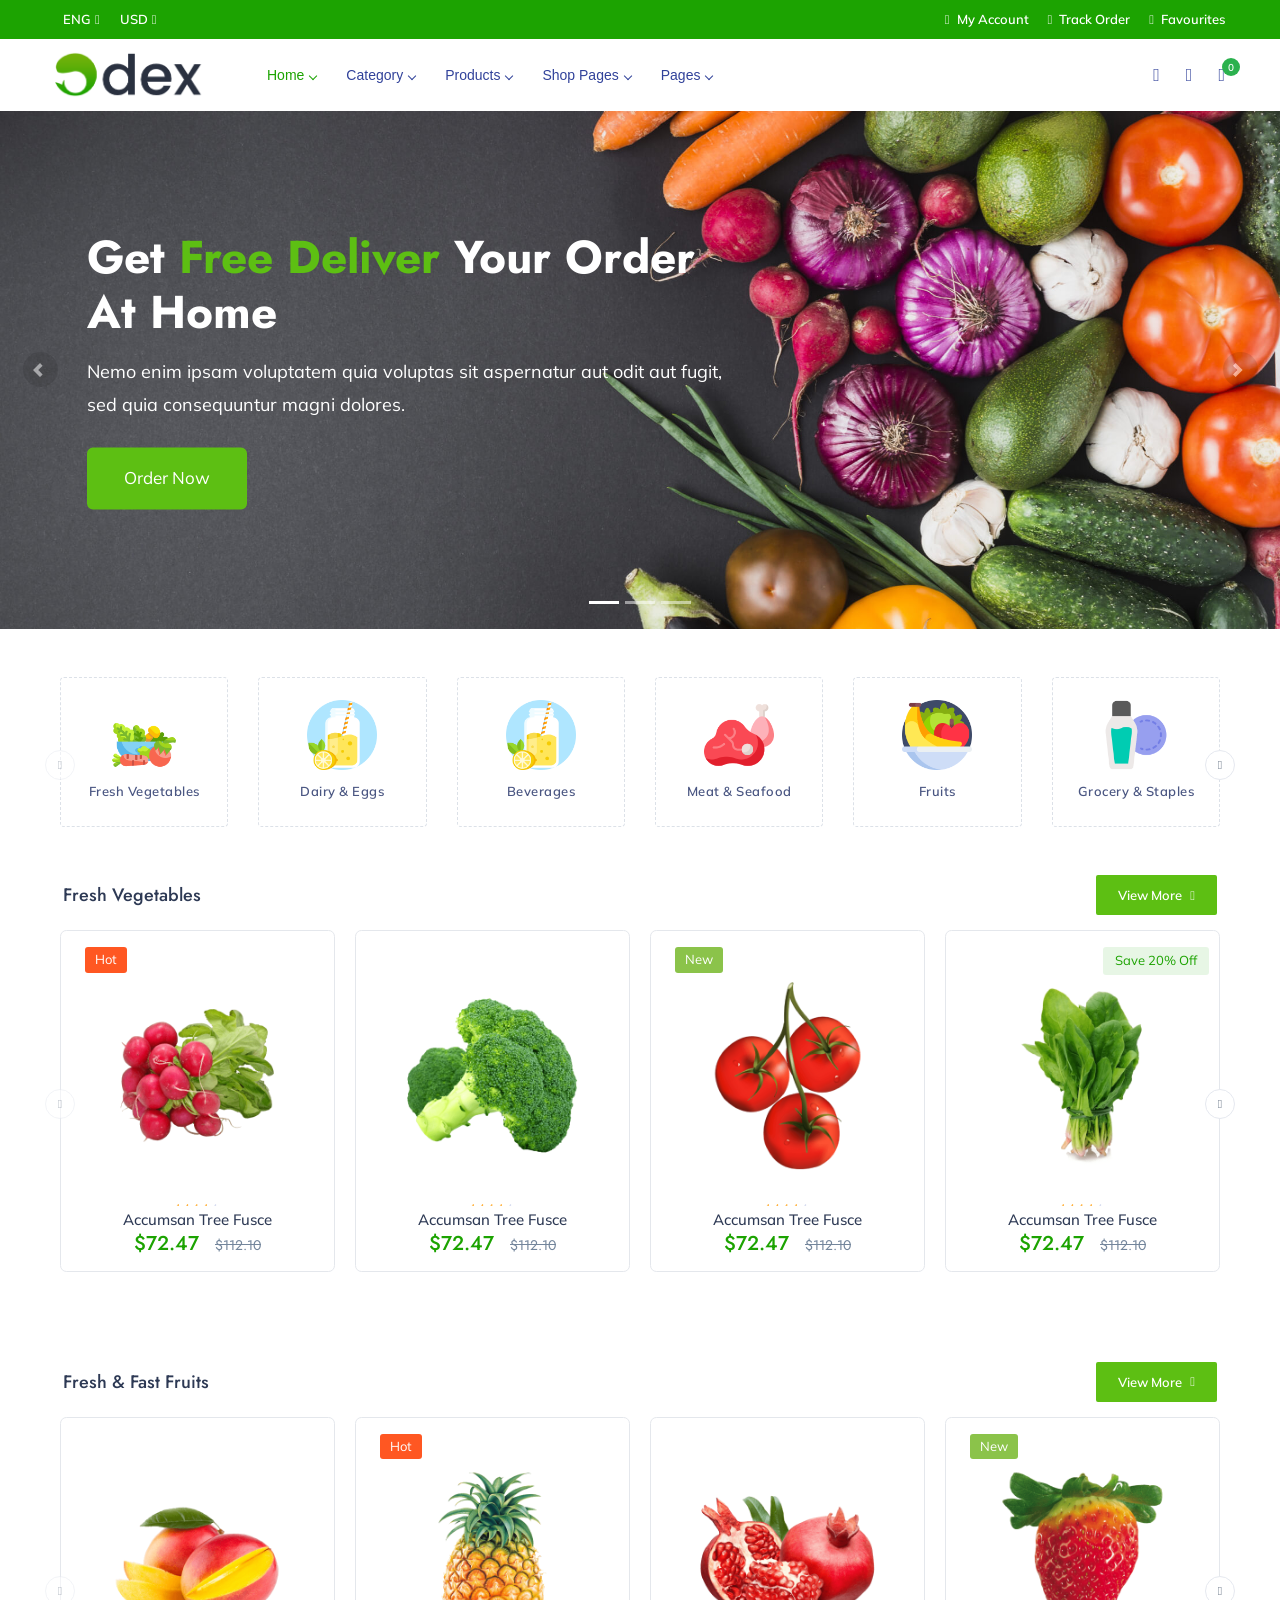
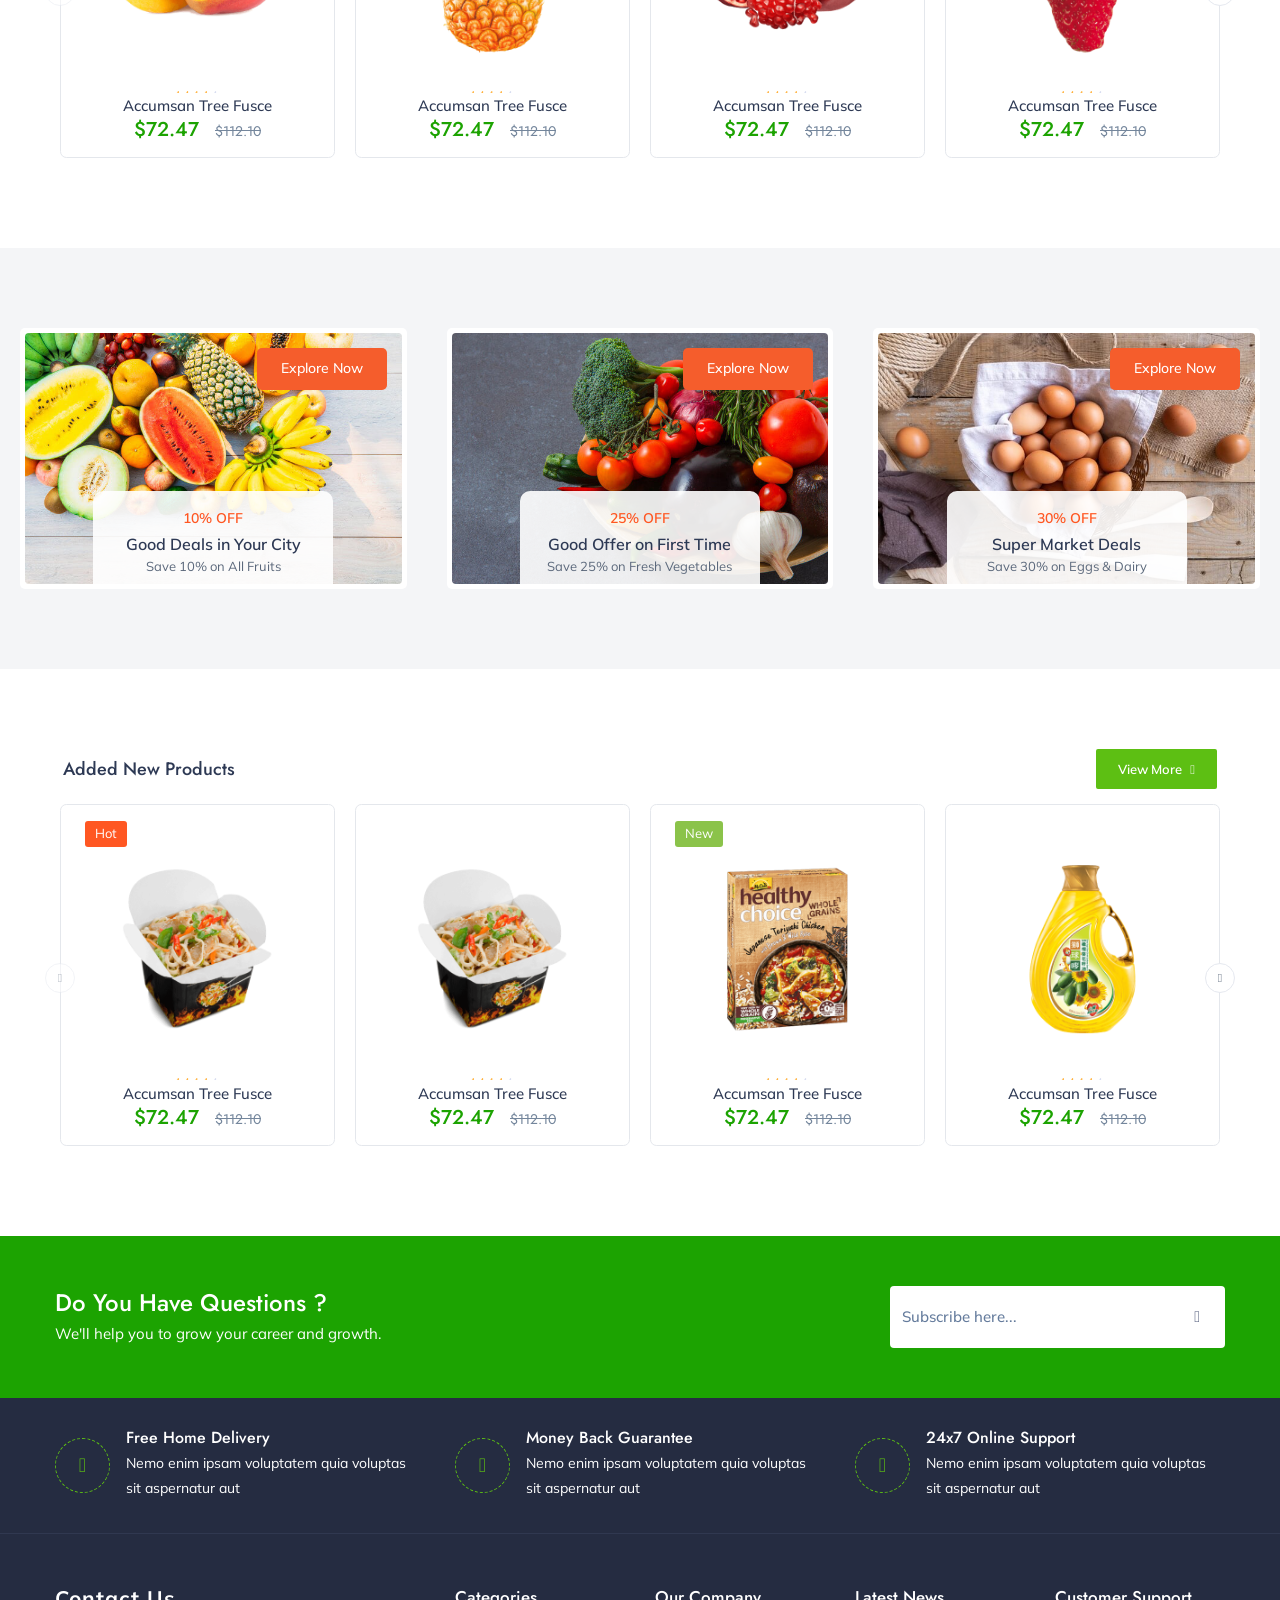
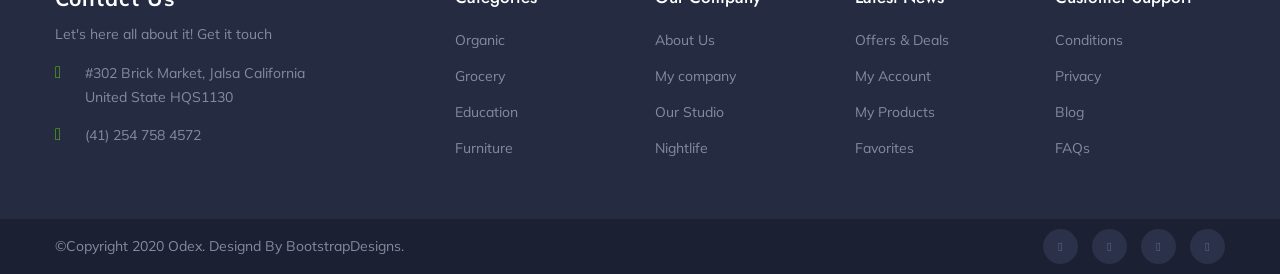
==== index.html @ d3f200ff "Initial commit" ====
<!DOCTYPE html>
<html lang="en">
	<head>
		<meta charset="utf-8" />
		<meta name="author" content="www.frebsite.nl" />
		<meta name="viewport" content="width=device-width, initial-scale=1.0" />
		
        <title>Odex - Organic Food & Grocery Market HTML Template</title>
		 
        <!-- Custom CSS -->
        <link href="assets/css/styles.css" rel="stylesheet">
		
    </head>
	
    <body class="grocery-theme">
	
        <!-- ============================================================== -->
        <!-- Preloader - style you can find in spinners.css -->
        <!-- ============================================================== -->
        <div id="preloader"><div class="preloader"><span></span><span></span></div></div>
		
		
        <!-- ============================================================== -->
        <!-- Main wrapper - style you can find in pages.scss -->
        <!-- ============================================================== -->
        <div id="main-wrapper">
		
            <!-- ============================================================== -->
            <!-- Top header  -->
            <!-- ============================================================== -->
            <!-- Start Navigation -->
			<div class="header">
				<!-- Topbar -->
				<div class="header_topbar dark">
					<div class="container">
						<div class="row">
						
							<div class="col-lg-6 col-md-6 col-sm-6 col-4">
								<ul class="tp-list nbr ml-2">
									<li class="dropdown dropdown-currency hidden-xs hidden-sm">
										<a href="#" data-toggle="dropdown" aria-haspopup="true" aria-expanded="false">Eng<i class="ml-1 fa fa-angle-down"></i></a>
										<ul class="dropdown-menu mlix-wrap">
											<li><a href="javascript:void(0);">English</a></li>
											<li><a href="javascript:void(0);">French</a></li>
											<li><a href="javascript:void(0);">Spainish</a></li>
											<li><a href="javascript:void(0);">Italy</a></li>
										</ul>
									</li>
									<li class="dropdown dropdown-currency hidden-xs hidden-sm">
										<a href="#" data-toggle="dropdown" aria-haspopup="true" aria-expanded="false">USD<i class="ml-1 fa fa-angle-down"></i></a>
										<ul class="dropdown-menu mlix-wrap">
											<li><a href="javascript:void(0);">EUR</a></li>
											<li><a href="javascript:void(0);">AUD</a></li>
											<li><a href="javascript:void(0);">GBP</a></li>
										</ul>
									</li>
								</ul>
							</div>
							<div class="col-lg-6 col-md-6 col-sm-6 col-8">
								<div class="topbar_menu">
									<ul>
										<li><a href="order.html"><i class="ti-bag"></i>My Account</a></li>
										<li><a href="order-tracking.html"><i class="ti-location-pin"></i>Track Order</a></li>
										<li class="hide-m"><a href="wishlist.html"><i class="ti-heart"></i>Favourites</a></li>
									</ul>
								</div>
							</div>
						
						</div>
					</div>
				</div>
				
				<!-- Main header -->
				<div class="general_header">
					<div class="container">
						<div class="row align-items-center">
							<div class="col-lg-2 col-md-2 col-sm-3 col-4">
								<a class="nav-brand" href="#">
									<img src="assets/img/grocery-logo.png" class="logo" alt="" />
								</a>
							</div>
							<div class="col-lg-7 col-md-7 col-sm-4 col-3">
								<nav id="navigation" class="navigation navigation-landscape">
									<div class="nav-header">
										<div class="nav-toggle"></div>
									</div>
									<div class="nav-menus-wrapper" style="transition-property: none;">
										<ul class="nav-menu">
										
											<li class="active"><a href="#">Home<span class="submenu-indicator"></span></a>
												<ul class="nav-dropdown nav-submenu">
													<li><a href="#">Grocery<span class="submenu-indicator"></span></a>
														<ul class="nav-dropdown nav-submenu">
															<li><a href="grocery.html">Grocery 1</a></li>
															<li><a href="grocery-2.html">Grocery 2</a></li>
															<li><a href="grocery-3.html">Grocery 3</a></li>
														</ul>
													</li>
													<li><a href="#">Retail Design<span class="submenu-indicator"></span></a>
														<ul class="nav-dropdown nav-submenu">
															<li><a href="woocommerce.html">Woocommerce</a></li>
															<li><a href="woocommerce-2.html">Woocommerce 2</a></li>
															<li><a href="beauty.html">Cosmetics</a></li>
														</ul>
													</li>
													<li><a href="organic.html">Organic</a></li>
													<li><a href="electronics.html">Electronic</a></li>
													<li><a href="digital.html">Digital</a></li>
													<li><a href="furniture.html">Furniture</a></li>
												</ul>
											</li>
											
											<li><a href="#">Category<span class="submenu-indicator"></span></a>
												<ul class="nav-dropdown nav-submenu">
													<li><a href="#">VARIATIONS 1<span class="submenu-indicator"></span></a>
														<ul class="nav-dropdown nav-submenu">
															<li><a href="search-full-width.html">Full Width Banner</a></li>
															<li><a href="search-list-layout.html">With List Layouts</a></li>
															<li><a href="4-column.html">4 Column Products</a></li>
															<li><a href="5-column.html">5 Column Products</a></li>
															<li><a href="6-column.html">6 Column Products</a></li>
														</ul>
													</li>
													<li><a href="#">VARIATIONS 2<span class="submenu-indicator"></span></a>
														<ul class="nav-dropdown nav-submenu">
															<li><a href="grocery.html">Header Style 1</a></li>
															<li><a href="grocery-2.html">Header Style 2</a></li>
															<li><a href="grocery-3.html">Header Style 3</a></li>
															<li><a href="#">7 Columns Products</a></li>
															<li><a href="#">9 Columns Products</a></li>
															<li><a href="#">10 Columns Products</a></li>
														</ul>
													</li>
												</ul>
											</li>
											
											<li><a href="#">Products<span class="submenu-indicator"></span></a>
												<ul class="nav-dropdown nav-submenu">
													<li><a href="#">VARIATIONS 1<span class="submenu-indicator"></span></a>
														<ul class="nav-dropdown nav-submenu">
															<li><a href="search-sidebar.html">With Sidebar 1</a></li>
															<li><a href="search-sidebar-2.html">With Sidebar 2</a></li>
															<li><a href="search-sidebar-3.html">With Sidebar 3</a></li>
															<li><a href="search-sidebar-4.html">With Sidebar 4</a></li>
															<li><a href="search-sidebar-5.html">With Sidebar 5</a></li>
															<li><a href="search-sidebar-6.html">With Sidebar 6</a></li>
															<li><a href="search-sidebar-7.html">With Sidebar 7</a></li>
															<li><a href="search-sidebar-8.html">With Sidebar 8</a></li>
														</ul>
													</li>
													<li><a href="#">VARIATIONS 2<span class="submenu-indicator"></span></a>
														<ul class="nav-dropdown nav-submenu">
															<li><a href="detail-1.html">Default Product</a></li>
															<li><a href="detail-1.html">Default Product 2</a></li>
															<li><a href="detail-3.html">Grouped products</a></li>
															<li><a href="detail-4.html">Simple Product</a></li>
															<li><a href="detail-5.html">Grouped Product</a></li>
															<li><a href="detail-6.html">Digital Product</a></li>
															<li><a href="vendor.html">Vendor Detail</a></li>
														</ul>
													</li>
												</ul>
											</li>
											
											<li><a href="#">Shop Pages<span class="submenu-indicator"></span></a>
												<ul class="nav-dropdown nav-submenu">
													<li><a href="#">User Dashboard<span class="submenu-indicator"></span></a>
														<ul class="nav-dropdown nav-submenu">
															<li><a href="order.html">My Order</a></li>
															<li><a href="order-history.html">Order History</a></li>
															<li><a href="order-tracking.html">Order Tracking</a></li>
															<li><a href="wishlist.html">Wishlist</a></li>
															<li><a href="account-info.html">Account Settings</a></li>
															<li><a href="payment-methode.html">Payment Methods</a></li>
														</ul>
													</li>
													<li><a href="add-to-cart.html">Add To Cart</a></li>
													<li><a href="billing.html">Billing Page</a></li>
													<li><a href="checkout-complete.html">Checkout Confirmation</a></li>
													<li><a href="admin-login.html">Admin Login</a></li>
												</ul>
											</li>
											
											<li><a href="#">Pages<span class="submenu-indicator"></span></a>
												<ul class="nav-dropdown nav-submenu">
													<li><a href="blog.html">Blog Page</a></li>
													<li><a href="blog-detail.html">Blog Detail</a></li>
													<li><a href="about.html">About Us</a></li>
													<li><a href="contact.html">Contact</a></li>
													<li><a href="login-signup.html">Login/SignUp</a></li>
													<li><a href="faq.html">FAQ's</a></li>
													<li><a href="404.html">404</a></li>
												</ul>
											</li>
											
										</ul>

									</div>
								</nav>
							</div>
							
							<div class="col-lg-3 col-md-3 col-sm-5 col-5">
								<div class="general_head_right">
									<ul>
										<li><a data-toggle="collapse" href="#mySearch" role="button" aria-expanded="false" aria-controls="mySearch"><i class="ti-search"></i></a></li>
										<li><a href="login-signup.html"><i class="ti-user"></i></a></li>
										<li><a href="javascript:void(0);" onclick="openRightMenu()"><i class="ti-shopping-cart"></i><span class="cart_counter">0</span></a></li>
									</ul>
								</div>
								<div class="collapse" id="mySearch">
									<div class="blocks search_blocks">
										<div class="input-group">
											<input type="text" class="form-control" placeholder="Search entire store here...">
											<div class="input-group-append">
											<button class="btn search_btn" type="button"><i class="ti-search"></i></button>
											</div>
										</div>
									</div>
								</div>
							</div>
							
						</div>
					</div>
				</div>
				
			</div>
			<!-- End Navigation -->
			<div class="clearfix"></div>
			<!-- ============================================================== -->
			<!-- Top header  -->
			<!-- ============================================================== -->
			
			
			<!-- ======================== Banner Start ==================== -->
			<div id="carouselExampleIndicators" class="carousel slide" data-ride="carousel">
				<ol class="carousel-indicators">
					<li data-target="#carouselExampleIndicators" data-slide-to="0" class="active"></li>
					<li data-target="#carouselExampleIndicators" data-slide-to="1"></li>
					<li data-target="#carouselExampleIndicators" data-slide-to="2"></li>
				</ol>
				<div class="carousel-inner">
					<div class="carousel-item active">
						<img class="d-block w-100" src="assets/img/banner-4.png" alt="First slide">
						<div class="carousel-caption banner_caption light">
							<h4>Get <span class="theme-cl">Free Deliver</span> Your Order At Home</h4>
							<p>Nemo enim ipsam voluptatem quia voluptas sit aspernatur aut odit aut fugit, sed quia consequuntur magni dolores.</p>
							<a href="search-sidebar.html" class="btn btn-theme">Order Now</a>
						</div>
					</div>
					
					<div class="carousel-item">
						<img class="d-block w-100" src="assets/img/banner-5.png" alt="First slide">
						<div class="carousel-caption banner_caption light">
							<h4>Get <span class="theme-cl">Fresh</span> Fruits & Vegetables </h4>
							<p>Nemo enim ipsam voluptatem quia voluptas sit aspernatur aut odit aut fugit, sed quia consequuntur magni dolores.</p>
							<a href="search-sidebar.html" class="btn btn-theme">Order Now</a>
						</div>
					</div>
				
					<div class="carousel-item">
						<img class="d-block w-100" src="assets/img/banner-6.png" alt="First slide">
						<div class="carousel-caption banner_caption">
							<h4>Fresh Fruits in <span class="theme-cl">Your City</span> with Free Deliver</h4>
							<p>Nemo enim ipsam voluptatem quia voluptas sit aspernatur aut odit aut fugit, sed quia consequuntur magni dolores.</p>
							<a href="search-sidebar.html" class="btn btn-theme">Order Now</a>
						</div>
					</div>
					
				</div>
				
				<a class="carousel-control-prev" href="#carouselExampleIndicators" role="button" data-slide="prev">
					<span class="carousel-control-prev-icon" aria-hidden="true"></span>
					<span class="sr-only">Previous</span>
				</a>
				<a class="carousel-control-next" href="#carouselExampleIndicators" role="button" data-slide="next">
					<span class="carousel-control-next-icon" aria-hidden="true"></span>
					<span class="sr-only">Next</span>
				</a>
			</div>
			<!-- ======================== Banner End ==================== -->
			
			<!-- ======================== Choose Category Start ==================== -->
			<section class="pt-5 pb-5">
				<div class="container">
					
					<div class="row">
						<div class="col-lg-12 col-md-12 col-sm-12">
							<div class="owl-carousel category-slider owl-theme">
							
								<!-- Single Item -->
								<div class="item">
									<div class="woo_category_box border_style rounded">
										<div class="woo_cat_thumb">
											<a href="search-sidebar.html"><img src="assets/img/c-1.png" class="img-fluid" alt="" /></a>
										</div>
										<div class="woo_cat_caption">
											<h4><a href="search-sidebar.html">Fresh Vegetables</a></h4>
										</div>
									</div>
								</div>
								
								<!-- Single Item -->
								<div class="item">
									<div class="woo_category_box border_style rounded">
										<div class="woo_cat_thumb">
											<a href="search-sidebar.html"><img src="assets/img/c-3.png" class="img-fluid" alt="" /></a>
										</div>
										<div class="woo_cat_caption">
											<h4><a href="search-sidebar.html">Dairy & Eggs</a></h4>
										</div>
									</div>
								</div>
								
								<!-- Single Item -->
								<div class="item">
									<div class="woo_category_box border_style rounded">
										<div class="woo_cat_thumb">
											<a href="search-sidebar.html"><img src="assets/img/c-3.png" class="img-fluid" alt="" /></a>
										</div>
										<div class="woo_cat_caption">
											<h4><a href="search-sidebar.html">Beverages</a></h4>
										</div>
									</div>
								</div>
								
								<!-- Single Item -->
								<div class="item">
									<div class="woo_category_box border_style rounded">
										<div class="woo_cat_thumb">
											<a href="search-sidebar.html"><img src="assets/img/c-4.png" class="img-fluid" alt="" /></a>
										</div>
										<div class="woo_cat_caption">
											<h4><a href="search-sidebar.html">Meat & Seafood</a></h4>
										</div>
									</div>
								</div>
								
								<!-- Single Item -->
								<div class="item">
									<div class="woo_category_box border_style rounded">
										<div class="woo_cat_thumb">
											<a href="search-sidebar.html"><img src="assets/img/c-5.png" class="img-fluid" alt="" /></a>
										</div>
										<div class="woo_cat_caption">
											<h4><a href="search-sidebar.html">Fruits</a></h4>
										</div>
									</div>
								</div>
								
								<!-- Single Item -->
								<div class="item">
									<div class="woo_category_box border_style rounded">
										<div class="woo_cat_thumb">
											<a href="search-sidebar.html"><img src="assets/img/c-6.png" class="img-fluid" alt="" /></a>
										</div>
										<div class="woo_cat_caption">
											<h4><a href="search-sidebar.html">Grocery & Staples</a></h4>
										</div>
									</div>
								</div>
								
								<!-- Single Item -->
								<div class="item">
									<div class="woo_category_box border_style rounded">
										<div class="woo_cat_thumb">
											<a href="search-sidebar.html"><img src="assets/img/c-7.png" class="img-fluid" alt="" /></a>
										</div>
										<div class="woo_cat_caption">
											<h4><a href="search-sidebar.html">Snacks</a></h4>
										</div>
									</div>
								</div>
								
								<!-- Single Item -->
								<div class="item">
									<div class="woo_category_box border_style rounded">
										<div class="woo_cat_thumb">
											<a href="search-sidebar.html"><img src="assets/img/c-8.png" class="img-fluid" alt="" /></a>
										</div>
										<div class="woo_cat_caption">
											<h4><a href="search-sidebar.html">Pets care</a></h4>
										</div>
									</div>
								</div>
								
								<!-- Single Item -->
								<div class="item">
									<div class="woo_category_box border_style rounded">
										<div class="woo_cat_thumb">
											<a href="search-sidebar.html"><img src="assets/img/c-9.png" class="img-fluid" alt="" /></a>
										</div>
										<div class="woo_cat_caption">
											<h4><a href="search-sidebar.html">Electornics</a></h4>
										</div>
									</div>
								</div>
								
								<!-- Single Item -->
								<div class="item">
									<div class="woo_category_box border_style rounded">
										<div class="woo_cat_thumb">
											<a href="search-sidebar.html"><img src="assets/img/c-10.png" class="img-fluid" alt="" /></a>
										</div>
										<div class="woo_cat_caption">
											<h4><a href="search-sidebar.html">Home Care</a></h4>
										</div>
									</div>
								</div>
								
								<!-- Single Item -->
								<div class="item">
									<div class="woo_category_box border_style rounded">
										<div class="woo_cat_thumb">
											<a href="search-sidebar.html"><img src="assets/img/c-12.png" class="img-fluid" alt="" /></a>
										</div>
										<div class="woo_cat_caption">
											<h4><a href="search-sidebar.html">Noodles & Sauces</a></h4>
										</div>
									</div>
								</div>
								
								<!-- Single Item -->
								<div class="item">
									<div class="woo_category_box border_style rounded">
										<div class="woo_cat_thumb">
											<a href="search-sidebar.html"><img src="assets/img/c-11.png" class="img-fluid" alt="" /></a>
										</div>
										<div class="woo_cat_caption">
											<h4><a href="search-sidebar.html">Dry Snacks</a></h4>
										</div>
									</div>
								</div>
							
							</div>
						</div>
					</div>
					
				</div>
			</section>
			<div class="clearfix"></div>
			<!-- ======================== Choose Category End ==================== -->
			
			<!-- ======================== Fresh Vegetables Start ==================== -->
			<section class="pt-0">
				<div class="container">
					
					<div class="row">
						<div class="col-lg-12 col-md-12 col-sm-12">
							<div class="sec-heading-flex pl-2 pr-2">
								<div class="sec-heading-flex-one">
									<h2>Fresh Vegetables</h2>
								</div>
								<div class="sec-heading-flex-last">
									<a href="search-sidebar.html" class="btn btn-theme">View More<i class="ti-arrow-right ml-2"></i></a>
								</div>
							</div>
						</div>
					</div>
					
					<div class="row">
						<div class="col-lg-12 col-md-12">
							<div class="owl-carousel products-slider owl-theme">
							
								<!-- Single Item -->
								<div class="item">
									<div class="woo_product_grid">
										<span class="woo_pr_tag hot">Hot</span>
										<div class="woo_product_thumb">
											<img src="assets/img/vegetables/1.png" class="img-fluid" alt="" />
										</div>
										<div class="woo_product_caption center">
											<div class="woo_rate">
												<i class="fa fa-star filled"></i>
												<i class="fa fa-star filled"></i>
												<i class="fa fa-star filled"></i>
												<i class="fa fa-star filled"></i>
												<i class="fa fa-star"></i>
											</div>
											<div class="woo_title">
												<h4 class="woo_pro_title"><a href="detail-1.html">Accumsan Tree Fusce</a></h4>
											</div>
											<div class="woo_price">
												<h6>$72.47<span class="less_price">$112.10</span></h6>
											</div>
										</div>
										<div class="woo_product_cart hover">
											<ul>
												<li><a href="javascript:void(0);" data-toggle="modal" data-target="#viewproduct-over" class="woo_cart_btn btn_cart"><i class="ti-eye"></i></a></li>
												<li><a href="add-to-cart.html" class="woo_cart_btn btn_view"><i class="ti-shopping-cart"></i></a></li>
												<li><a href="wishlist.html" class="woo_cart_btn btn_save"><i class="ti-heart"></i></a></li>
											</ul>
										</div>								
									</div>
								</div>
								
								<!-- Single Item -->
								<div class="item">
									<div class="woo_product_grid">
										<div class="woo_product_thumb">
											<img src="assets/img/vegetables/2.png" class="img-fluid" alt="" />
										</div>
										<div class="woo_product_caption center">
											<div class="woo_rate">
												<i class="fa fa-star filled"></i>
												<i class="fa fa-star filled"></i>
												<i class="fa fa-star filled"></i>
												<i class="fa fa-star filled"></i>
												<i class="fa fa-star"></i>
											</div>
											<div class="woo_title">
												<h4 class="woo_pro_title"><a href="detail-1.html">Accumsan Tree Fusce</a></h4>
											</div>
											<div class="woo_price">
												<h6>$72.47<span class="less_price">$112.10</span></h6>
											</div>
										</div>
										<div class="woo_product_cart hover">
											<ul>
												<li><a href="javascript:void(0);" data-toggle="modal" data-target="#viewproduct-over" class="woo_cart_btn btn_cart"><i class="ti-eye"></i></a></li>
												<li><a href="add-to-cart.html" class="woo_cart_btn btn_view"><i class="ti-shopping-cart"></i></a></li>
												<li><a href="wishlist.html" class="woo_cart_btn btn_save"><i class="ti-heart"></i></a></li>
											</ul>
										</div>								
									</div>
								</div>
								
								<!-- Single Item -->
								<div class="item">
									<div class="woo_product_grid">
										<span class="woo_pr_tag new">New</span>
										<div class="woo_product_thumb">
											<img src="assets/img/vegetables/3.png" class="img-fluid" alt="" />
										</div>
										<div class="woo_product_caption center">
											<div class="woo_rate">
												<i class="fa fa-star filled"></i>
												<i class="fa fa-star filled"></i>
												<i class="fa fa-star filled"></i>
												<i class="fa fa-star filled"></i>
												<i class="fa fa-star"></i>
											</div>
											<div class="woo_title">
												<h4 class="woo_pro_title"><a href="detail-1.html">Accumsan Tree Fusce</a></h4>
											</div>
											<div class="woo_price">
												<h6>$72.47<span class="less_price">$112.10</span></h6>
											</div>
										</div>
										<div class="woo_product_cart hover">
											<ul>
												<li><a href="javascript:void(0);" data-toggle="modal" data-target="#viewproduct-over" class="woo_cart_btn btn_cart"><i class="ti-eye"></i></a></li>
												<li><a href="add-to-cart.html" class="woo_cart_btn btn_view"><i class="ti-shopping-cart"></i></a></li>
												<li><a href="wishlist.html" class="woo_cart_btn btn_save"><i class="ti-heart"></i></a></li>
											</ul>
										</div>								
									</div>
								</div>
								
								<!-- Single Item -->
								<div class="item">
									<div class="woo_product_grid">
										<span class="woo_offer_sell">Save 20% Off</span>
										<div class="woo_product_thumb">
											<img src="assets/img/vegetables/4.png" class="img-fluid" alt="" />
										</div>
										<div class="woo_product_caption center">
											<div class="woo_rate">
												<i class="fa fa-star filled"></i>
												<i class="fa fa-star filled"></i>
												<i class="fa fa-star filled"></i>
												<i class="fa fa-star filled"></i>
												<i class="fa fa-star"></i>
											</div>
											<div class="woo_title">
												<h4 class="woo_pro_title"><a href="detail-1.html">Accumsan Tree Fusce</a></h4>
											</div>
											<div class="woo_price">
												<h6>$72.47<span class="less_price">$112.10</span></h6>
											</div>
										</div>
										<div class="woo_product_cart hover">
											<ul>
												<li><a href="javascript:void(0);" data-toggle="modal" data-target="#viewproduct-over" class="woo_cart_btn btn_cart"><i class="ti-eye"></i></a></li>
												<li><a href="add-to-cart.html" class="woo_cart_btn btn_view"><i class="ti-shopping-cart"></i></a></li>
												<li><a href="wishlist.html" class="woo_cart_btn btn_save"><i class="ti-heart"></i></a></li>
											</ul>
										</div>								
									</div>
								</div>
								
								<!-- Single Item -->
								<div class="item">
									<div class="woo_product_grid">
										<span class="woo_pr_tag hot">Hot</span>
										<div class="woo_product_thumb">
											<img src="assets/img/vegetables/5.png" class="img-fluid" alt="" />
										</div>
										<div class="woo_product_caption center">
											<div class="woo_rate">
												<i class="fa fa-star filled"></i>
												<i class="fa fa-star filled"></i>
												<i class="fa fa-star filled"></i>
												<i class="fa fa-star filled"></i>
												<i class="fa fa-star"></i>
											</div>
											<div class="woo_title">
												<h4 class="woo_pro_title"><a href="detail-1.html">Accumsan Tree Fusce</a></h4>
											</div>
											<div class="woo_price">
												<h6>$72.47<span class="less_price">$112.10</span></h6>
											</div>
										</div>
										<div class="woo_product_cart hover">
											<ul>
												<li><a href="javascript:void(0);" data-toggle="modal" data-target="#viewproduct-over" class="woo_cart_btn btn_cart"><i class="ti-eye"></i></a></li>
												<li><a href="add-to-cart.html" class="woo_cart_btn btn_view"><i class="ti-shopping-cart"></i></a></li>
												<li><a href="wishlist.html" class="woo_cart_btn btn_save"><i class="ti-heart"></i></a></li>
											</ul>
										</div>								
									</div>
								</div>
								
								<!-- Single Item -->
								<div class="item">
									<div class="woo_product_grid">
										<div class="woo_product_thumb">
											<img src="assets/img/vegetables/6.png" class="img-fluid" alt="" />
										</div>
										<div class="woo_product_caption center">
											<div class="woo_rate">
												<i class="fa fa-star filled"></i>
												<i class="fa fa-star filled"></i>
												<i class="fa fa-star filled"></i>
												<i class="fa fa-star filled"></i>
												<i class="fa fa-star"></i>
											</div>
											<div class="woo_title">
												<h4 class="woo_pro_title"><a href="detail-1.html">Accumsan Tree Fusce</a></h4>
											</div>
											<div class="woo_price">
												<h6>$72.47<span class="less_price">$112.10</span></h6>
											</div>
										</div>
										<div class="woo_product_cart hover">
											<ul>
												<li><a href="javascript:void(0);" data-toggle="modal" data-target="#viewproduct-over" class="woo_cart_btn btn_cart"><i class="ti-eye"></i></a></li>
												<li><a href="add-to-cart.html" class="woo_cart_btn btn_view"><i class="ti-shopping-cart"></i></a></li>
												<li><a href="wishlist.html" class="woo_cart_btn btn_save"><i class="ti-heart"></i></a></li>
											</ul>
										</div>								
									</div>
								</div>
								
								<!-- Single Item -->
								<div class="item">
									<div class="woo_product_grid">
										<span class="woo_pr_tag hot">Hot</span>
										<div class="woo_product_thumb">
											<img src="assets/img/vegetables/7.png" class="img-fluid" alt="" />
										</div>
										<div class="woo_product_caption center">
											<div class="woo_rate">
												<i class="fa fa-star filled"></i>
												<i class="fa fa-star filled"></i>
												<i class="fa fa-star filled"></i>
												<i class="fa fa-star filled"></i>
												<i class="fa fa-star"></i>
											</div>
											<div class="woo_title">
												<h4 class="woo_pro_title"><a href="detail-1.html">Accumsan Tree Fusce</a></h4>
											</div>
											<div class="woo_price">
												<h6>$72.47<span class="less_price">$112.10</span></h6>
											</div>
										</div>
										<div class="woo_product_cart hover">
											<ul>
												<li><a href="javascript:void(0);" data-toggle="modal" data-target="#viewproduct-over" class="woo_cart_btn btn_cart"><i class="ti-eye"></i></a></li>
												<li><a href="add-to-cart.html" class="woo_cart_btn btn_view"><i class="ti-shopping-cart"></i></a></li>
												<li><a href="wishlist.html" class="woo_cart_btn btn_save"><i class="ti-heart"></i></a></li>
											</ul>
										</div>								
									</div>
								</div>
								
								<!-- Single Item -->
								<div class="item">
									<div class="woo_product_grid">
										<span class="woo_pr_tag new">New</span>
										<div class="woo_product_thumb">
											<img src="assets/img/vegetables/8.png" class="img-fluid" alt="" />
										</div>
										<div class="woo_product_caption center">
											<div class="woo_rate">
												<i class="fa fa-star filled"></i>
												<i class="fa fa-star filled"></i>
												<i class="fa fa-star filled"></i>
												<i class="fa fa-star filled"></i>
												<i class="fa fa-star"></i>
											</div>
											<div class="woo_title">
												<h4 class="woo_pro_title"><a href="detail-1.html">Accumsan Tree Fusce</a></h4>
											</div>
											<div class="woo_price">
												<h6>$72.47<span class="less_price">$112.10</span></h6>
											</div>
										</div>
										<div class="woo_product_cart hover">
											<ul>
												<li><a href="javascript:void(0);" data-toggle="modal" data-target="#viewproduct-over" class="woo_cart_btn btn_cart"><i class="ti-eye"></i></a></li>
												<li><a href="add-to-cart.html" class="woo_cart_btn btn_view"><i class="ti-shopping-cart"></i></a></li>
												<li><a href="wishlist.html" class="woo_cart_btn btn_save"><i class="ti-heart"></i></a></li>
											</ul>
										</div>								
									</div>
								</div>
							
							</div>
						</div>
					</div>
				</div>
			</section>
			<div class="clearfix"></div>
			<!-- ======================== Fresh Vegetables End ==================== -->
			
			<!-- ======================== Fresh & Fast Fruits Start ==================== -->
			<section class="pt-0">
				<div class="container">
					
					<div class="row">
						<div class="col-lg-12 col-md-12 col-sm-12">
							<div class="sec-heading-flex pl-2 pr-2">
								<div class="sec-heading-flex-one">
									<h2>Fresh & Fast Fruits</h2>
								</div>
								<div class="sec-heading-flex-last">
									<a href="search-sidebar.html" class="btn btn-theme">View More<i class="ti-arrow-right ml-2"></i></a>
								</div>
							</div>
						</div>
					</div>
					
					<div class="row">
						<div class="col-lg-12 col-md-12">
							<div class="owl-carousel products-slider owl-theme">
							
								<!-- Single Item -->
								<div class="item">
									<div class="woo_product_grid">
										<div class="woo_product_thumb">
											<img src="assets/img/fruits/1.png" class="img-fluid" alt="" />
										</div>
										<div class="woo_product_caption center">
											<div class="woo_rate">
												<i class="fa fa-star filled"></i>
												<i class="fa fa-star filled"></i>
												<i class="fa fa-star filled"></i>
												<i class="fa fa-star filled"></i>
												<i class="fa fa-star"></i>
											</div>
											<div class="woo_title">
												<h4 class="woo_pro_title"><a href="detail-1.html">Accumsan Tree Fusce</a></h4>
											</div>
											<div class="woo_price">
												<h6>$72.47<span class="less_price">$112.10</span></h6>
											</div>
										</div>
										<div class="woo_product_cart hover">
											<ul>
												<li><a href="javascript:void(0);" data-toggle="modal" data-target="#viewproduct-over" class="woo_cart_btn btn_cart"><i class="ti-eye"></i></a></li>
												<li><a href="add-to-cart.html" class="woo_cart_btn btn_view"><i class="ti-shopping-cart"></i></a></li>
												<li><a href="wishlist.html" class="woo_cart_btn btn_save"><i class="ti-heart"></i></a></li>
											</ul>
										</div>								
									</div>
								</div>
								
								<!-- Single Item -->
								<div class="item">
									<div class="woo_product_grid">
										<span class="woo_pr_tag hot">Hot</span>
										<div class="woo_product_thumb">
											<img src="assets/img/fruits/2.png" class="img-fluid" alt="" />
										</div>
										<div class="woo_product_caption center">
											<div class="woo_rate">
												<i class="fa fa-star filled"></i>
												<i class="fa fa-star filled"></i>
												<i class="fa fa-star filled"></i>
												<i class="fa fa-star filled"></i>
												<i class="fa fa-star"></i>
											</div>
											<div class="woo_title">
												<h4 class="woo_pro_title"><a href="detail-1.html">Accumsan Tree Fusce</a></h4>
											</div>
											<div class="woo_price">
												<h6>$72.47<span class="less_price">$112.10</span></h6>
											</div>
										</div>
										<div class="woo_product_cart hover">
											<ul>
												<li><a href="javascript:void(0);" data-toggle="modal" data-target="#viewproduct-over" class="woo_cart_btn btn_cart"><i class="ti-eye"></i></a></li>
												<li><a href="add-to-cart.html" class="woo_cart_btn btn_view"><i class="ti-shopping-cart"></i></a></li>
												<li><a href="wishlist.html" class="woo_cart_btn btn_save"><i class="ti-heart"></i></a></li>
											</ul>
										</div>								
									</div>
								</div>
								
								<!-- Single Item -->
								<div class="item">
									<div class="woo_product_grid">
										<div class="woo_product_thumb">
											<img src="assets/img/fruits/3.png" class="img-fluid" alt="" />
										</div>
										<div class="woo_product_caption center">
											<div class="woo_rate">
												<i class="fa fa-star filled"></i>
												<i class="fa fa-star filled"></i>
												<i class="fa fa-star filled"></i>
												<i class="fa fa-star filled"></i>
												<i class="fa fa-star"></i>
											</div>
											<div class="woo_title">
												<h4 class="woo_pro_title"><a href="detail-1.html">Accumsan Tree Fusce</a></h4>
											</div>
											<div class="woo_price">
												<h6>$72.47<span class="less_price">$112.10</span></h6>
											</div>
										</div>
										<div class="woo_product_cart hover">
											<ul>
												<li><a href="javascript:void(0);" data-toggle="modal" data-target="#viewproduct-over" class="woo_cart_btn btn_cart"><i class="ti-eye"></i></a></li>
												<li><a href="add-to-cart.html" class="woo_cart_btn btn_view"><i class="ti-shopping-cart"></i></a></li>
												<li><a href="wishlist.html" class="woo_cart_btn btn_save"><i class="ti-heart"></i></a></li>
											</ul>
										</div>								
									</div>
								</div>
								
								<!-- Single Item -->
								<div class="item">
									<div class="woo_product_grid">
										<span class="woo_pr_tag new">New</span>
										<div class="woo_product_thumb">
											<img src="assets/img/fruits/4.png" class="img-fluid" alt="" />
										</div>
										<div class="woo_product_caption center">
											<div class="woo_rate">
												<i class="fa fa-star filled"></i>
												<i class="fa fa-star filled"></i>
												<i class="fa fa-star filled"></i>
												<i class="fa fa-star filled"></i>
												<i class="fa fa-star"></i>
											</div>
											<div class="woo_title">
												<h4 class="woo_pro_title"><a href="detail-1.html">Accumsan Tree Fusce</a></h4>
											</div>
											<div class="woo_price">
												<h6>$72.47<span class="less_price">$112.10</span></h6>
											</div>
										</div>
										<div class="woo_product_cart hover">
											<ul>
												<li><a href="javascript:void(0);" data-toggle="modal" data-target="#viewproduct-over" class="woo_cart_btn btn_cart"><i class="ti-eye"></i></a></li>
												<li><a href="add-to-cart.html" class="woo_cart_btn btn_view"><i class="ti-shopping-cart"></i></a></li>
												<li><a href="wishlist.html" class="woo_cart_btn btn_save"><i class="ti-heart"></i></a></li>
											</ul>
										</div>								
									</div>
								</div>
								
								<!-- Single Item -->
								<div class="item">
									<div class="woo_product_grid">
										<div class="woo_product_thumb">
											<img src="assets/img/fruits/5.png" class="img-fluid" alt="" />
										</div>
										<div class="woo_product_caption center">
											<div class="woo_rate">
												<i class="fa fa-star filled"></i>
												<i class="fa fa-star filled"></i>
												<i class="fa fa-star filled"></i>
												<i class="fa fa-star filled"></i>
												<i class="fa fa-star"></i>
											</div>
											<div class="woo_title">
												<h4 class="woo_pro_title"><a href="detail-1.html">Accumsan Tree Fusce</a></h4>
											</div>
											<div class="woo_price">
												<h6>$72.47<span class="less_price">$112.10</span></h6>
											</div>
										</div>
										<div class="woo_product_cart hover">
											<ul>
												<li><a href="javascript:void(0);" data-toggle="modal" data-target="#viewproduct-over" class="woo_cart_btn btn_cart"><i class="ti-eye"></i></a></li>
												<li><a href="add-to-cart.html" class="woo_cart_btn btn_view"><i class="ti-shopping-cart"></i></a></li>
												<li><a href="wishlist.html" class="woo_cart_btn btn_save"><i class="ti-heart"></i></a></li>
											</ul>
										</div>								
									</div>
								</div>
								
								<!-- Single Item -->
								<div class="item">
									<div class="woo_product_grid">
										<span class="woo_pr_tag hot">Hot</span>
										<div class="woo_product_thumb">
											<img src="assets/img/fruits/6.png" class="img-fluid" alt="" />
										</div>
										<div class="woo_product_caption center">
											<div class="woo_rate">
												<i class="fa fa-star filled"></i>
												<i class="fa fa-star filled"></i>
												<i class="fa fa-star filled"></i>
												<i class="fa fa-star filled"></i>
												<i class="fa fa-star"></i>
											</div>
											<div class="woo_title">
												<h4 class="woo_pro_title"><a href="detail-1.html">Accumsan Tree Fusce</a></h4>
											</div>
											<div class="woo_price">
												<h6>$72.47<span class="less_price">$112.10</span></h6>
											</div>
										</div>
										<div class="woo_product_cart hover">
											<ul>
												<li><a href="javascript:void(0);" data-toggle="modal" data-target="#viewproduct-over" class="woo_cart_btn btn_cart"><i class="ti-eye"></i></a></li>
												<li><a href="add-to-cart.html" class="woo_cart_btn btn_view"><i class="ti-shopping-cart"></i></a></li>
												<li><a href="wishlist.html" class="woo_cart_btn btn_save"><i class="ti-heart"></i></a></li>
											</ul>
										</div>								
									</div>
								</div>
								
								<!-- Single Item -->
								<div class="item">
									<div class="woo_product_grid">
										<div class="woo_product_thumb">
											<img src="assets/img/fruits/7.png" class="img-fluid" alt="" />
										</div>
										<div class="woo_product_caption center">
											<div class="woo_rate">
												<i class="fa fa-star filled"></i>
												<i class="fa fa-star filled"></i>
												<i class="fa fa-star filled"></i>
												<i class="fa fa-star filled"></i>
												<i class="fa fa-star"></i>
											</div>
											<div class="woo_title">
												<h4 class="woo_pro_title"><a href="detail-1.html">Accumsan Tree Fusce</a></h4>
											</div>
											<div class="woo_price">
												<h6>$72.47<span class="less_price">$112.10</span></h6>
											</div>
										</div>
										<div class="woo_product_cart hover">
											<ul>
												<li><a href="javascript:void(0);" data-toggle="modal" data-target="#viewproduct-over" class="woo_cart_btn btn_cart"><i class="ti-eye"></i></a></li>
												<li><a href="add-to-cart.html" class="woo_cart_btn btn_view"><i class="ti-shopping-cart"></i></a></li>
												<li><a href="wishlist.html" class="woo_cart_btn btn_save"><i class="ti-heart"></i></a></li>
											</ul>
										</div>								
									</div>
								</div>
								
								<!-- Single Item -->
								<div class="item">
									<div class="woo_product_grid">
										<span class="woo_offer_sell">Save 10% Off</span>
										<div class="woo_product_thumb">
											<img src="assets/img/fruits/8.png" class="img-fluid" alt="" />
										</div>
										<div class="woo_product_caption center">
											<div class="woo_rate">
												<i class="fa fa-star filled"></i>
												<i class="fa fa-star filled"></i>
												<i class="fa fa-star filled"></i>
												<i class="fa fa-star filled"></i>
												<i class="fa fa-star"></i>
											</div>
											<div class="woo_title">
												<h4 class="woo_pro_title"><a href="detail-1.html">Accumsan Tree Fusce</a></h4>
											</div>
											<div class="woo_price">
												<h6>$72.47<span class="less_price">$112.10</span></h6>
											</div>
										</div>
										<div class="woo_product_cart hover">
											<ul>
												<li><a href="javascript:void(0);" data-toggle="modal" data-target="#viewproduct-over" class="woo_cart_btn btn_cart"><i class="ti-eye"></i></a></li>
												<li><a href="add-to-cart.html" class="woo_cart_btn btn_view"><i class="ti-shopping-cart"></i></a></li>
												<li><a href="wishlist.html" class="woo_cart_btn btn_save"><i class="ti-heart"></i></a></li>
											</ul>
										</div>								
									</div>
								</div>
							
							</div>
						</div>
					</div>
				</div>
			</section>
			<div class="clearfix"></div>
			<!-- ======================== Fresh & Fast Fruits End ==================== -->
			
			<!-- ======================== Offer Banner Start ==================== -->
			<section class="offer-banner-wrap gray">
				<div class="container-fluid">
					<div class="row">
						<div class="col-lg-12 col-md-12">
							<div class="owl-carousel banner-offers owl-theme">
								
								<!-- Single Item -->
								<div class="item">
									<div class="offer_item">
										<div class="offer_item_thumb">
											<div class="offer-overlay"></div>
											<img src="assets/img/offer-1.jpg" alt="">
										</div>
										<div class="offer_caption">
											<div class="offer_bottom_caption">
												<p>10% Off</p>
												<div class="offer_title">Good Deals in Your City</div>
												<span>Save 10% on All Fruits</span>
											</div>
											<a href="search-sidebar.html" class="btn offer_box_btn">Explore Now</a>
										</div>
									</div>
								</div>
								
								<!-- Single Item -->
								<div class="item">
									<div class="offer_item">
										<div class="offer_item_thumb">
											<div class="offer-overlay"></div>
											<img src="assets/img/offer-2.jpg" alt="">
										</div>
										<div class="offer_caption">
											<div class="offer_bottom_caption">
												<p>25% Off</p>
												<div class="offer_title">Good Offer on First Time</div>
												<span>Save 25% on Fresh Vegetables</span>
											</div>
											<a href="search-sidebar.html" class="btn offer_box_btn">Explore Now</a>
										</div>
									</div>
								</div>
								
								<!-- Single Item -->
								<div class="item">
									<div class="offer_item">
										<div class="offer_item_thumb">
											<div class="offer-overlay"></div>
											<img src="assets/img/offer-3.jpg" alt="">
										</div>
										<div class="offer_caption">
											<div class="offer_bottom_caption">
												<p>30% Off</p>
												<div class="offer_title">Super Market Deals</div>
												<span>Save 30% on Eggs & Dairy</span>
											</div>
											<a href="search-sidebar.html" class="btn offer_box_btn">Explore Now</a>
										</div>
									</div>
								</div>
								
								<!-- Single Item -->
								<div class="item">
									<div class="offer_item">
										<div class="offer_item_thumb">
											<div class="offer-overlay"></div>
											<img src="assets/img/offer-4.jpg" alt="">
										</div>
										<div class="offer_caption">
											<div class="offer_bottom_caption">
												<p>15% Off</p>
												<div class="offer_title">Better Offer for You</div>
												<span>Save More Thank 15%</span>
											</div>
											<a href="search-sidebar.html" class="btn offer_box_btn">Explore Now</a>
										</div>
									</div>
								</div>
								
								<!-- Single Item -->
								<div class="item">
									<div class="offer_item">
										<div class="offer_item_thumb">
											<div class="offer-overlay"></div>
											<img src="assets/img/offer-5.jpg" alt="">
										</div>
										<div class="offer_caption">
											<div class="offer_bottom_caption">
												<p>40% Off</p>
												<div class="offer_title">Super Market Deals</div>
												<span>40% Off on All Dry Foods</span>
											</div>
											<a href="search-sidebar.html" class="btn offer_box_btn">Explore Now</a>
										</div>
									</div>
								</div>
								
								<!-- Single Item -->
								<div class="item">
									<div class="offer_item">
										<div class="offer_item_thumb">
											<div class="offer-overlay"></div>
											<img src="assets/img/offer-6.jpg" alt="">
										</div>
										<div class="offer_caption">
											<div class="offer_bottom_caption">
												<p>15% Off</p>
												<div class="offer_title">Better Offer for You</div>
												<span>Drinking is Goodness for Health</span>
											</div>
											<a href="search-sidebar.html" class="btn offer_box_btn">Explore Now</a>
										</div>
									</div>
								</div>
								
							</div>
						</div>
					</div>
				</div>
			</section>
			<div class="clearfix"></div>
			<!-- ======================== Offer Banner End ==================== -->
			
			<!-- ======================== Fresh Vegetables & Fruits Start ==================== -->
			<section class="">
				<div class="container">
					
					<div class="row">
						<div class="col-lg-12 col-md-12 col-sm-12">
							<div class="sec-heading-flex pl-2 pr-2">
								<div class="sec-heading-flex-one">
									<h2>Added new Products</h2>
								</div>
								<div class="sec-heading-flex-last">
									<a href="search-sidebar.html" class="btn btn-theme">View More<i class="ti-arrow-right ml-2"></i></a>
								</div>
							</div>
						</div>
					</div>
					
					<div class="row">
						<div class="col-lg-12 col-md-12">
							<div class="owl-carousel products-slider owl-theme">
							
								<!-- Single Item -->
								<div class="item">
									<div class="woo_product_grid">
										<span class="woo_pr_tag hot">Hot</span>
										<div class="woo_product_thumb">
											<img src="assets/img/grocery/1.png" class="img-fluid" alt="" />
										</div>
										<div class="woo_product_caption center">
											<div class="woo_rate">
												<i class="fa fa-star filled"></i>
												<i class="fa fa-star filled"></i>
												<i class="fa fa-star filled"></i>
												<i class="fa fa-star filled"></i>
												<i class="fa fa-star"></i>
											</div>
											<div class="woo_title">
												<h4 class="woo_pro_title"><a href="detail-1.html">Accumsan Tree Fusce</a></h4>
											</div>
											<div class="woo_price">
												<h6>$72.47<span class="less_price">$112.10</span></h6>
											</div>
										</div>
										<div class="woo_product_cart hover">
											<ul>
												<li><a href="javascript:void(0);" data-toggle="modal" data-target="#viewproduct-over" class="woo_cart_btn btn_cart"><i class="ti-eye"></i></a></li>
												<li><a href="add-to-cart.html" class="woo_cart_btn btn_view"><i class="ti-shopping-cart"></i></a></li>
												<li><a href="wishlist.html" class="woo_cart_btn btn_save"><i class="ti-heart"></i></a></li>
											</ul>
										</div>								
									</div>
								</div>
								
								<!-- Single Item -->
								<div class="item">
									<div class="woo_product_grid">
										<div class="woo_product_thumb">
											<img src="assets/img/grocery/2.png" class="img-fluid" alt="" />
										</div>
										<div class="woo_product_caption center">
											<div class="woo_rate">
												<i class="fa fa-star filled"></i>
												<i class="fa fa-star filled"></i>
												<i class="fa fa-star filled"></i>
												<i class="fa fa-star filled"></i>
												<i class="fa fa-star"></i>
											</div>
											<div class="woo_title">
												<h4 class="woo_pro_title"><a href="detail-1.html">Accumsan Tree Fusce</a></h4>
											</div>
											<div class="woo_price">
												<h6>$72.47<span class="less_price">$112.10</span></h6>
											</div>
										</div>
										<div class="woo_product_cart hover">
											<ul>
												<li><a href="javascript:void(0);" data-toggle="modal" data-target="#viewproduct-over" class="woo_cart_btn btn_cart"><i class="ti-eye"></i></a></li>
												<li><a href="add-to-cart.html" class="woo_cart_btn btn_view"><i class="ti-shopping-cart"></i></a></li>
												<li><a href="wishlist.html" class="woo_cart_btn btn_save"><i class="ti-heart"></i></a></li>
											</ul>
										</div>								
									</div>
								</div>
								
								<!-- Single Item -->
								<div class="item">
									<div class="woo_product_grid">
										<span class="woo_pr_tag new">New</span>
										<div class="woo_product_thumb">
											<img src="assets/img/grocery/3.png" class="img-fluid" alt="" />
										</div>
										<div class="woo_product_caption center">
											<div class="woo_rate">
												<i class="fa fa-star filled"></i>
												<i class="fa fa-star filled"></i>
												<i class="fa fa-star filled"></i>
												<i class="fa fa-star filled"></i>
												<i class="fa fa-star"></i>
											</div>
											<div class="woo_title">
												<h4 class="woo_pro_title"><a href="detail-1.html">Accumsan Tree Fusce</a></h4>
											</div>
											<div class="woo_price">
												<h6>$72.47<span class="less_price">$112.10</span></h6>
											</div>
										</div>
										<div class="woo_product_cart hover">
											<ul>
												<li><a href="javascript:void(0);" data-toggle="modal" data-target="#viewproduct-over" class="woo_cart_btn btn_cart"><i class="ti-eye"></i></a></li>
												<li><a href="add-to-cart.html" class="woo_cart_btn btn_view"><i class="ti-shopping-cart"></i></a></li>
												<li><a href="wishlist.html" class="woo_cart_btn btn_save"><i class="ti-heart"></i></a></li>
											</ul>
										</div>								
									</div>
								</div>
								
								<!-- Single Item -->
								<div class="item">
									<div class="woo_product_grid">
										<div class="woo_product_thumb">
											<img src="assets/img/grocery/4.png" class="img-fluid" alt="" />
										</div>
										<div class="woo_product_caption center">
											<div class="woo_rate">
												<i class="fa fa-star filled"></i>
												<i class="fa fa-star filled"></i>
												<i class="fa fa-star filled"></i>
												<i class="fa fa-star filled"></i>
												<i class="fa fa-star"></i>
											</div>
											<div class="woo_title">
												<h4 class="woo_pro_title"><a href="detail-1.html">Accumsan Tree Fusce</a></h4>
											</div>
											<div class="woo_price">
												<h6>$72.47<span class="less_price">$112.10</span></h6>
											</div>
										</div>
										<div class="woo_product_cart hover">
											<ul>
												<li><a href="javascript:void(0);" data-toggle="modal" data-target="#viewproduct-over" class="woo_cart_btn btn_cart"><i class="ti-eye"></i></a></li>
												<li><a href="add-to-cart.html" class="woo_cart_btn btn_view"><i class="ti-shopping-cart"></i></a></li>
												<li><a href="wishlist.html" class="woo_cart_btn btn_save"><i class="ti-heart"></i></a></li>
											</ul>
										</div>								
									</div>
								</div>
								
								<!-- Single Item -->
								<div class="item">
									<div class="woo_product_grid">
										<span class="woo_offer_sell">Save 10% Off</span>
										<div class="woo_product_thumb">
											<img src="assets/img/grocery/5.png" class="img-fluid" alt="" />
										</div>
										<div class="woo_product_caption center">
											<div class="woo_rate">
												<i class="fa fa-star filled"></i>
												<i class="fa fa-star filled"></i>
												<i class="fa fa-star filled"></i>
												<i class="fa fa-star filled"></i>
												<i class="fa fa-star"></i>
											</div>
											<div class="woo_title">
												<h4 class="woo_pro_title"><a href="detail-1.html">Accumsan Tree Fusce</a></h4>
											</div>
											<div class="woo_price">
												<h6>$72.47<span class="less_price">$112.10</span></h6>
											</div>
										</div>
										<div class="woo_product_cart hover">
											<ul>
												<li><a href="javascript:void(0);" data-toggle="modal" data-target="#viewproduct-over" class="woo_cart_btn btn_cart"><i class="ti-eye"></i></a></li>
												<li><a href="add-to-cart.html" class="woo_cart_btn btn_view"><i class="ti-shopping-cart"></i></a></li>
												<li><a href="wishlist.html" class="woo_cart_btn btn_save"><i class="ti-heart"></i></a></li>
											</ul>
										</div>								
									</div>
								</div>
								
								<!-- Single Item -->
								<div class="item">
									<div class="woo_product_grid">
										<span class="woo_pr_tag hot">Hot</span>
										<div class="woo_product_thumb">
											<img src="assets/img/grocery/6.png" class="img-fluid" alt="" />
										</div>
										<div class="woo_product_caption center">
											<div class="woo_rate">
												<i class="fa fa-star filled"></i>
												<i class="fa fa-star filled"></i>
												<i class="fa fa-star filled"></i>
												<i class="fa fa-star filled"></i>
												<i class="fa fa-star"></i>
											</div>
											<div class="woo_title">
												<h4 class="woo_pro_title"><a href="detail-1.html">Accumsan Tree Fusce</a></h4>
											</div>
											<div class="woo_price">
												<h6>$72.47<span class="less_price">$112.10</span></h6>
											</div>
										</div>
										<div class="woo_product_cart hover">
											<ul>
												<li><a href="javascript:void(0);" data-toggle="modal" data-target="#viewproduct-over" class="woo_cart_btn btn_cart"><i class="ti-eye"></i></a></li>
												<li><a href="add-to-cart.html" class="woo_cart_btn btn_view"><i class="ti-shopping-cart"></i></a></li>
												<li><a href="wishlist.html" class="woo_cart_btn btn_save"><i class="ti-heart"></i></a></li>
											</ul>
										</div>								
									</div>
								</div>
								
								<!-- Single Item -->
								<div class="item">
									<div class="woo_product_grid">
										<div class="woo_product_thumb">
											<img src="assets/img/grocery/7.png" class="img-fluid" alt="" />
										</div>
										<div class="woo_product_caption center">
											<div class="woo_rate">
												<i class="fa fa-star filled"></i>
												<i class="fa fa-star filled"></i>
												<i class="fa fa-star filled"></i>
												<i class="fa fa-star filled"></i>
												<i class="fa fa-star"></i>
											</div>
											<div class="woo_title">
												<h4 class="woo_pro_title"><a href="detail-1.html">Accumsan Tree Fusce</a></h4>
											</div>
											<div class="woo_price">
												<h6>$72.47<span class="less_price">$112.10</span></h6>
											</div>
										</div>
										<div class="woo_product_cart hover">
											<ul>
												<li><a href="javascript:void(0);" data-toggle="modal" data-target="#viewproduct-over" class="woo_cart_btn btn_cart"><i class="ti-eye"></i></a></li>
												<li><a href="add-to-cart.html" class="woo_cart_btn btn_view"><i class="ti-shopping-cart"></i></a></li>
												<li><a href="wishlist.html" class="woo_cart_btn btn_save"><i class="ti-heart"></i></a></li>
											</ul>
										</div>								
									</div>
								</div>
								
								<!-- Single Item -->
								<div class="item">
									<div class="woo_product_grid">
										<span class="woo_pr_tag new">New</span>
										<div class="woo_product_thumb">
											<img src="assets/img/grocery/8.png" class="img-fluid" alt="" />
										</div>
										<div class="woo_product_caption center">
											<div class="woo_rate">
												<i class="fa fa-star filled"></i>
												<i class="fa fa-star filled"></i>
												<i class="fa fa-star filled"></i>
												<i class="fa fa-star filled"></i>
												<i class="fa fa-star"></i>
											</div>
											<div class="woo_title">
												<h4 class="woo_pro_title"><a href="detail-1.html">Accumsan Tree Fusce</a></h4>
											</div>
											<div class="woo_price">
												<h6>$72.47<span class="less_price">$112.10</span></h6>
											</div>
										</div>
										<div class="woo_product_cart hover">
											<ul>
												<li><a href="javascript:void(0);" data-toggle="modal" data-target="#viewproduct-over" class="woo_cart_btn btn_cart"><i class="ti-eye"></i></a></li>
												<li><a href="add-to-cart.html" class="woo_cart_btn btn_view"><i class="ti-shopping-cart"></i></a></li>
												<li><a href="wishlist.html" class="woo_cart_btn btn_save"><i class="ti-heart"></i></a></li>
											</ul>
										</div>								
									</div>
								</div>
							
							</div>
						</div>
					</div>
				</div>
			</section>
			<div class="clearfix"></div>
			<!-- ======================== Fresh Vegetables & Fruits End ==================== -->
			
			<!-- ============================ Call To Action ================================== -->
			<section class="theme-bg call_action_wrap-wrap">
				<div class="container">
					<div class="row">
						<div class="col-lg-12">
							
							<div class="call_action_wrap">
								<div class="call_action_wrap-head">
									<h3>Do You Have Questions ?</h3>
									<span>We'll help you to grow your career and growth.</span>
								</div>
								<div class="newsletter_box">
									<div class="input-group">
										<input type="text" class="form-control" placeholder="Subscribe here...">
										<div class="input-group-append">
										<button class="btn search_btn" type="button"><i class="fas fa-arrow-alt-circle-right"></i></button>
										</div>
									</div>
								</div>
							</div>
							
						</div>
					</div>
				</div>
			</section>
			<!-- ============================ Call To Action End ================================== -->
			
			<!-- ============================ Footer Start ================================== -->
			<footer class="dark-footer skin-dark-footer style-2">
				<div class="before-footer">
					<div class="container">
						<div class="row">
					
							<div class="col-lg-4 col-md-4">
								<div class="single_facts">
									<div class="facts_icon">
										<i class="ti-shopping-cart"></i>
									</div>
									<div class="facts_caption">
										<h4>Free Home Delivery</h4>
										<p>Nemo enim ipsam voluptatem quia voluptas sit aspernatur aut</p>
									</div>
								</div>
							</div>
							
							<div class="col-lg-4 col-md-4">
								<div class="single_facts">
									<div class="facts_icon">
										<i class="ti-money"></i>
									</div>
									<div class="facts_caption">
										<h4>Money Back Guarantee</h4>
										<p>Nemo enim ipsam voluptatem quia voluptas sit aspernatur aut</p>
									</div>
								</div>
							</div>
							
							<div class="col-lg-4 col-md-4">
								<div class="single_facts last">
									<div class="facts_icon">
										<i class="ti-headphone-alt"></i>
									</div>
									<div class="facts_caption">
										<h4>24x7 Online Support</h4>
										<p>Nemo enim ipsam voluptatem quia voluptas sit aspernatur aut</p>
									</div>
								</div>
							</div>
							
						</div>
					</div>
				</div>
				
				<div class="footer-middle">
					<div class="container">
						<div class="row">
							
							<div class="col-lg-4 col-md-4">
								<div class="footer_widget">
									<h4 class="extream">Contact us</h4>
									<p>Let's here all about it! <a href="#" class="theme-cl">Get it touch</a></p>
									
									<div class="address_infos">
										<ul>
											<li><i class="ti-home theme-cl"></i>#302 Brick Market, Jalsa California<br>United State HQS1130</li>
											<li><i class="ti-headphone-alt theme-cl"></i>(41) 254 758 4572</li>
										</ul>
									</div>
									
								</div>
							</div>
									
							<div class="col-lg-2 col-md-2">
								<div class="footer_widget">
									<h4 class="widget_title">Categories</h4>
									<ul class="footer-menu">
										<li><a href="#">Organic</a></li>
										<li><a href="#">Grocery</a></li>
										<li><a href="#">Education</a></li>
										<li><a href="#">Furniture</a></li>
									</ul>
								</div>
							</div>
									
							<div class="col-lg-2 col-md-2">
								<div class="footer_widget">
									<h4 class="widget_title">Our Company</h4>
									<ul class="footer-menu">
										<li><a href="#">About Us</a></li>
										<li><a href="#">My company</a></li>
										<li><a href="#">Our Studio</a></li>
										<li><a href="#">Nightlife</a></li>
									</ul>
								</div>
							</div>
							
							<div class="col-lg-2 col-md-2">
								<div class="footer_widget">
									<h4 class="widget_title">Latest News</h4>
									<ul class="footer-menu">
										<li><a href="#">Offers & Deals</a></li>
										<li><a href="#">My Account</a></li>
										<li><a href="#">My Products</a></li>
										<li><a href="#">Favorites</a></li>
									</ul>
								</div>
							</div>
							
							<div class="col-lg-2 col-md-2">
								<div class="footer_widget">
									<h4 class="widget_title">Customer Support</h4>
									<ul class="footer-menu">
										<li><a href="#">Conditions</a></li>
										<li><a href="#">Privacy</a></li>
										<li><a href="#">Blog</a></li>
										<li><a href="#">FAQs</a></li>
									</ul>
								</div>
							</div>
							
						</div>
					</div>
				</div>
				
				<div class="footer-bottom">
					<div class="container">
						<div class="row align-items-center">
							
							<div class="col-lg-6 col-md-8">
								<p class="mb-0">©Copyright 2020 Odex. Designd By <a href="https://bootstrapdesigns.net">BootstrapDesigns</a>.</p>
							</div>
							
							<div class="col-lg-6 col-md-6 text-right">
								<ul class="footer_social_links">
									<li><a href="#"><i class="ti-facebook"></i></a></li>
									<li><a href="#"><i class="ti-twitter"></i></a></li>
									<li><a href="#"><i class="ti-instagram"></i></a></li>
									<li><a href="#"><i class="ti-linkedin"></i></a></li>
								</ul>
							</div>
							
						</div>
					</div>
				</div>
			</footer>
			<!-- ============================ Footer End ================================== -->
			
			<!-- cart -->
			<div class="w3-ch-sideBar w3-bar-block w3-card-2 w3-animate-right" style="display:none;right:0;" id="rightMenu">
				<div class="rightMenu-scroll">
					<h4 class="cart_heading">Your cart</h4>
					<button onclick="closeRightMenu()" class="w3-bar-item w3-button w3-large"><i class="ti-close"></i></button>
					<div class="right-ch-sideBar" id="side-scroll">
						
						<div class="cart_select_items">
							<!-- Single Item -->
							<div class="cart_selected_single">
								<div class="cart_selected_single_thumb">
									<a href="#"><img src="assets/img/product.jpg" class="img-fluid" alt="" /></a>
								</div>
								<div class="cart_selected_single_caption">
									<h4 class="product_title">Mahik Book pro</h4>
									<span class="numberof_item">$15x2</span>
									<a href="#" class="text-danger">Remove</a>
								</div>
							</div>
							<!-- Single Item -->
							<div class="cart_selected_single">
								<div class="cart_selected_single_thumb">
									<a href="#"><img src="assets/img/product.jpg" class="img-fluid" alt="" /></a>
								</div>
								<div class="cart_selected_single_caption">
									<h4 class="product_title">Mahik Book pro</h4>
									<span class="numberof_item">$15x2</span>
									<a href="#" class="text-danger">Remove</a>
								</div>
							</div>
							<!-- Single Item -->
							<div class="cart_selected_single">
								<div class="cart_selected_single_thumb">
									<a href="#"><img src="assets/img/product.jpg" class="img-fluid" alt="" /></a>
								</div>
								<div class="cart_selected_single_caption">
									<h4 class="product_title">Mahik Book pro</h4>
									<span class="numberof_item">$15x2</span>
									<a href="#" class="text-danger">Remove</a>
								</div>
							</div>
						</div>
						
						<div class="cart_subtotal">
							<h6>Subtotal<span class="theme-cl">$120.47</span></h6>
						</div>
						
						<div class="cart_action">
							<ul>
								<li><a href="" class="btn btn-go-cart btn-theme">View/Edit Cart</a></li>
								<li><a href="" class="btn btn-checkout">Checkout Now</a></li>
							</ul>
						</div>
						
					</div>
				</div>
			</div>
			<!-- cart -->
			
			<!-- Product View -->
			<div class="modal fade" id="viewproduct-over" tabindex="-1" role="dialog" aria-labelledby="add-payment" aria-hidden="true">
				<div class="modal-dialog modal-dialog-centered" role="document">
					<div class="modal-content" id="view-product">
						<span class="mod-close" data-dismiss="modal" aria-hidden="true"><i class="ti-close"></i></span>
						<div class="modal-body">
							<div class="row align-items-center">
					
						<div class="col-lg-6 col-md-12 col-sm-12">
								<div class="sp-wrap">
									<img src="assets/img/detail/detail-6.png" class="img-fluid rounded" alt="">
								</div>
							</div>
							
							<div class="col-lg-6 col-md-12 col-sm-12">
								<div class="woo_pr_detail">
									
									<div class="woo_cats_wrps">
										<a href="#" class="woo_pr_cats">Casual Shirt</a>
										<span class="woo_pr_trending">Trending</span>
									</div>
									<h2 class="woo_pr_title">Fresh Green Pineapple</h2>
									
									<div class="woo_pr_reviews">
										<div class="woo_pr_rating">
											<i class="fa fa-star filled"></i>
											<i class="fa fa-star filled"></i>
											<i class="fa fa-star filled"></i>
											<i class="fa fa-star filled"></i>
											<i class="fa fa-star"></i>
											<span class="woo_ave_rat">4.8</span>
										</div>
										<div class="woo_pr_total_reviews">
											<a href="#">(124 Reviews)</a>
										</div>
									</div>
									
									<div class="woo_pr_price">
										<div class="woo_pr_offer_price">
											<h3>$149<sup>.00</sup><span class="org_price">$199<sup>.99</sup></span></h3>
										</div>
									</div>
									
									<div class="woo_pr_short_desc">
										<p>Nemo enim ipsam voluptatem quia voluptas sit aspernatur aut odit aut fugit, sed quia consequuntur magni dolores voluptatem quia voluptas sit aspernatur.</p>
									</div>
									
									<div class="woo_pr_color flex_inline_center mb-3">
										<div class="woo_pr_varient">
											<h6>Size:</h6>
										</div>
										<div class="woo_colors_list pl-3">
											<div class="custom-varient custom-size">
												<input type="radio" class="custom-control-input" name="sizeRadio" id="sizeRadioOne" value="5" data-toggle="form-caption" data-target="#sizeCaption">
												<label class="custom-control-label" for="sizeRadioOne">SM</label>
											</div>
											<div class="custom-varient custom-size">
												<input type="radio" class="custom-control-input" name="sizeRadio" id="sizeRadioTwo" value="6" data-toggle="form-caption" data-target="#sizeCaption">
												<label class="custom-control-label" for="sizeRadioTwo">M</label>
											</div>
											<div class="custom-varient custom-size">
												<input type="radio" class="custom-control-input" name="sizeRadio" id="sizeRadioThree" value="6.6" data-toggle="form-caption" data-target="#sizeCaption">
												<label class="custom-control-label" for="sizeRadioThree">L</label>
											</div>
											<div class="custom-varient custom-size">
												<input type="radio" class="custom-control-input" name="sizeRadio" id="sizeRadioFour" value="7" data-toggle="form-caption" data-target="#sizeCaption" checked>
												<label class="custom-control-label" for="sizeRadioFour">XL</label>
											</div>
										</div>
									</div>
									
									<div class="woo_pr_color flex_inline_center mb-3">
										<div class="woo_pr_varient">
											<h6>Color:</h6>
										</div>
										<div class="woo_colors_list pl-3">
											<div class="custom-varient custom-color red">
												<input type="radio" class="custom-control-input" name="colorRadio" id="red" value="5" data-toggle="form-caption" data-target="#colorCaption">
												<label class="custom-control-label" for="red">5</label>
											</div>
											<div class="custom-varient custom-color green">
												<input type="radio" class="custom-control-input" name="colorRadio" id="green" value="6" data-toggle="form-caption" data-target="#colorCaption">
												<label class="custom-control-label" for="green">6</label>
											</div>
											<div class="custom-varient custom-color purple">
												<input type="radio" class="custom-control-input" name="colorRadio" id="purple" value="6.6" data-toggle="form-caption" data-target="#colorCaption" checked>
												<label class="custom-control-label" for="purple">6.5</label>
											</div>
											<div class="custom-varient custom-color yellow">
												<input type="radio" class="custom-control-input" name="colorRadio" id="yellow" value="7" data-toggle="form-caption" data-target="#colorCaption">
												<label class="custom-control-label" for="yellow">7</label>
											</div>
											<div class="custom-varient custom-color blue">
												<input type="radio" class="custom-control-input" name="colorRadio" id="blue" value="6" data-toggle="form-caption" data-target="#colorCaption">
												<label class="custom-control-label" for="blue">7.5</label>
											</div>
										</div>
									</div>
									
									<div class="woo_btn_action">
										<div class="col-12 col-lg-auto">
											<input type="number" class="form-control mb-2 full-width" value="1" />
										</div>
									</div>
									
									<div class="woo_btn_action">
										<div class="col-12 col-lg-auto">
											<button type="submit" class="btn btn-block btn-dark mb-2">Add to Cart <i class="ti-shopping-cart-full ml-2"></i></button>
										</div>
										<div class="col-12 col-lg-auto">
											<button class="btn btn-gray btn-block mb-2" data-toggle="button">Wishlist <i class="ti-heart ml-2"></i></button>
										</div>
									</div>
									
								</div>
							</div>
							
						</div>
						</div>
					</div>
				</div>
			</div>
			<!-- End Modal -->

		</div>
		<!-- ============================================================== -->
		<!-- End Wrapper -->
		<!-- ============================================================== -->

		<!-- ============================================================== -->
		<!-- All Jquery -->
		<!-- ============================================================== -->
		<script src="assets/js/jquery.min.js"></script>
		<script src="assets/js/popper.min.js"></script>
		<script src="assets/js/bootstrap.min.js"></script>
		<script src="assets/js/metisMenu.min.js"></script>
		<script src="assets/js/owl-carousel.js"></script>
		<script src="assets/js/ion.rangeSlider.min.js"></script>
		<script src="assets/js/smoothproducts.js"></script>
		<script src="assets/js/jquery-rating.js"></script>
		<script src="assets/js/jQuery.style.switcher.js"></script>
		<script src="assets/js/custom.js"></script>
		<!-- ============================================================== -->
		<!-- This page plugins -->
		<!-- ============================================================== -->
		
		<script>
			function openRightMenu() {
				document.getElementById("rightMenu").style.display = "block";
			}
			function closeRightMenu() {
				document.getElementById("rightMenu").style.display = "none";
			}
		</script>

	</body>
</html>
---- assets/css/styles.css ----
@import "../css/plugins/animation.css";@import "../css/plugins/bootstrap.min.css";@import "../css/plugins/light-box.css";@import "../css/plugins/ion.rangeSlider.min.css";@import "../css/plugins/owl-carousel.css";@import "../css/plugins/owl-theme.css";@import "../css/plugins/themify.css";@import "../css/plugins/morris.css";@import "../css/plugins/line-icons.css";@import "../css/plugins/iconfont.css";@import "../css/plugins/font-awesome.css";@import "../css/plugins/flaticon.css";@import "https://fonts.googleapis.com/css2?family=Playfair+Display:wght@400;500;600;700;800&display=swap";@import "https://fonts.googleapis.com/css2?family=Jost:wght@300;400;500;600;700;800&display=swap";@import "https://fonts.googleapis.com/css?family=Muli:300,400,600,700";@import "https://fonts.googleapis.com/css2?family=Josefin+Sans:wght@200;400;500;600;700&display=swap";.preloader{background-color:#fff;background-image:url(../img/loader.svg);background-position:center center;background-repeat:no-repeat;height:100%;left:0;position:fixed;top:0;width:100%;z-index:99999}i.req{color:#e41515}ul{padding:0;margin:0}*{outline:none}.modal-open{overflow:hidden!important}body{background:#fff;color:#5b687b;font-size:15px;font-family:'Muli',sans-serif;margin:0;overflow-x:hidden!important;font-weight:400}html{position:relative;min-height:100%}a{color:#4a5682;text-decoration:none;background-color:transparent;-webkit-text-decoration-skip:objects}a:hover,a:focus{text-decoration:none}a.link{color:#5dbf13}a.link:hover,a.link:focus,a:hover,a:focus{color:#5dbf13}a.text-success:focus,a.text-success:hover{color:#2ea033!important}a.text-primary:focus,a.text-primary:hover{color:#5dbf13!important}a.text-warning:focus,a.text-warning:hover{color:#ff9b20!important}a.text-danger:focus,a.text-danger:hover{color:#f33066!important}a.white-link{color:#fff}a.white-link:hover,a.white-link:focus{color:#263238}.img-responsive{width:100%;height:auto;display:inline-block}.img-rounded{border-radius:4px}html body .mdi:before,html body .mdi-set{line-height:initial}section{padding:80px 0;position:relative}section.bt-mid{padding:80px 0 65px;position:relative}section.cen-mid{padding:80px 0 50px;position:relative}p{line-height:1.8}.gray-bg{background:#f7f7f7;background-repeat:repeat;background-position:center}.gray{background:#f4f5f7}.gray-dark{background:#dce1e7}.gray-simple{background:#f7f9fc}.bg-1{background:#f7d0cb}.bg-2{background:#dde9ed}.tbl{display:table}.full-height{height:100%}.table-cell{display:table-cell;vertical-align:middle}.no-ul-list{padding:0}.no-ul-list li{list-style:none}.progress{margin-bottom:1.5em}.full-width{width:100%}p,ul,ol,dl,dt,dd,blockquote,address{margin:0 0 10px}.owl-carousel .item{padding:0 5px}.explore-content p{font-size:19px;font-family:'Work Sans',sans-serif;font-style:italic}.explore-content h1,.explore-content h2{font-family:'Jost',sans-serif;font-weight:600}.shadow-0{box-shadow:none!important}.dn{display:none}h1,h2,h3,h4,h5,h6{color:#2D3954;font-weight:500;text-transform:capitalize;font-family:'Jost',sans-serif}.cl_2{color:#242f65}h5,h6{color:#2D3954}h1{line-height:40px;font-size:36px}h2{line-height:36px;font-size:30px}h3{line-height:30px;font-size:24px}h4{line-height:26px;font-size:21px}h5{line-height:22px;font-size:18px}h6{line-height:20px;font-size:16px}.lead{font-size:20px!important}.lead-i{font-family:'Work Sans',sans-serif;font-size:22px!important;font-style:italic}.display-5{font-size:3rem}.display-6{font-size:36px}.display-7{font-size:26px}.box{border-radius:4px;padding:10px}html body .dl{display:inline-block}html body .db{display:block}.no-wrap td,.no-wrap th{white-space:nowrap}.circle{border-radius:100%}.theme-cl{color:#5dbf13}.theme-bg{background:#1ca301}.devided{position:relative;border-top:1px solid #eaedf5}.devided span{text-align:center;position:relative;padding:5px 20px 6px;border:1px solid #eaedf5;border-radius:50px;line-height:0;background:#fff;top:-12px}ul.list-style{padding:0;margin:0}ul.list-style li{margin-bottom:1.2em;line-height:1.5;list-style:none;padding-left:30px;position:relative}ul.list-style li:before{content:"\e64c";position:absolute;left:0;font-size:16px;top:0;color:#5dbf13;font-family:'themify'}ul.list-style.style-2 li:before{content:"\e628"!important;color:#0273ff}.ht-20{height:20px}.ht-25{height:25px}.ht-50{height:50px}.ht-60{height:60px}.ht-70{height:70px}.ht-80{height:80px;height:80px}.ht-100{height:100px}.ht-110{height:110px}.ht-120{height:120px}.ht-130{height:130px}.ht-140{height:140px}.ht-150{height:150px}.ht-160{height:160px}.ht-170{height:170px}.ht-180{height:180px}.ht-190{height:190px}.ht-200{height:200px}.ht-100{height:100%;min-height:580px}.h-100{height:100vh!important;min-height:580px}.full-ht{height:90vh;min-height:500px}.hts-100{height:100%}blockquote{font-size:1.78571429em;line-height:1.5em;padding:0;margin:0;border-left:0;font-style:italic}blockquote:not(:last-child){margin-bottom:1.04em}ul:last-child{margin:0}.list-inline li{padding:0 1em;margin-left:0}.list-inline li:first-child{padding-left:0}.list-inline li:last-child{padding-right:0}.list-inline.list-inline--narrow li{padding:0 .5em}.list-inline.list-inline--wide li{padding:0 2em}.color--white{color:#fff!important}.color--dark{color:#252525!important}.color--success{color:#4ebf56!important}.color--error{color:#e23636!important}.bg--dark{background:#1f2025!important}.bg--dark:not(.nav-bar):not(.bar){color:#fff}.bg--dark .boxed:not([class*='bg-']),.imagebg:not(.image--light) .boxed:not([class*='bg-']),.bg--dark .large-features-2,.bg--dark .pr-table-box,.bg--dark .veticle-large-features-box,.bg--dark .large-features-box,.bg--dark .packages_wrapping{background:none;color:#fff}.bg--dark .boxed:not([class*='bg-']).boxed--border,.imagebg:not(.image--light) .boxed:not([class*='bg-']).boxed--border{border-color:#2a2b31}.bg--dark:not(.nav-bar):not(.bar) h1,.bg--dark:not(.nav-bar):not(.bar) h2,.bg--dark:not(.nav-bar):not(.bar) h3,.bg--dark:not(.nav-bar):not(.bar) h4,.bg--dark:not(.nav-bar):not(.bar) h5,.bg--dark:not(.nav-bar):not(.bar) h6,.bg--dark:not(.nav-bar):not(.bar) i,.bg--dark:not(.nav-bar):not(.bar) span:not(.btn__text),.bg--dark:not(.nav-bar):not(.bar) p{color:#fff}.bg--dark:not(.nav-bar):not(.bar) a:not(.btn){color:#fff}.bg--site{background:#fff}.bg--primary p,.bg--primary span,.bg--primary ul,.bg--primary a:not(.btn){color:#fff}.bg--primary h1,.bg--primary h2,.bg--primary h3,.bg--primary h4,.bg--primary h5,.bg--primary h6,.bg--primary i{color:#fff}.bg--primary .color--primary{color:#fff!important}.bg--light{background:#fff}.bg--light p,.bg--light span,.bg--light ul,.bg--light a:not(.btn){color:#666}.bg--light h1,.bg--light h2,.bg--light h3,.bg--light h4,.bg--light h5,.bg--light h6,.bg--light i{color:#252525}.bg--error{background:#e23636}.bg--success{background:#4ebf56}.imagebg:not(.image--light) .bg--light p,.imagebg:not(.image--light) .bg--light span,.imagebg:not(.image--light) .bg--light ul,.imagebg:not(.image--light) .bg--light a:not(.btn){color:#666}.imagebg:not(.image--light) .bg--light h1,.imagebg:not(.image--light) .bg--light h2,.imagebg:not(.image--light) .bg--light h3,.imagebg:not(.image--light) .bg--light h4,.imagebg:not(.image--light) .bg--light h5,.imagebg:not(.image--light) .bg--light h6,.imagebg:not(.image--light) .bg--light i{color:#252525}.imagebg:not(.image--light) .bg--secondary{background:rgba(250,250,250,0.2)}.image-bg:not(.image-light) :not(a){color:#fff}.color--facebook{color:#3b5998!important}.color--twitter{color:#00aced!important}.color--googleplus{color:#dd4b39!important}.color--instagram{color:#125688!important}.color--pinterest{color:#cb2027!important}.color--dribbble{color:#ea4c89!important}.color--behance{color:#053eff!important}.color--linkedin{color:#1685b9!important}.bg--facebook{background:#3b5998!important;color:#fff!important}.bg--twitter{background:#00aced!important;color:#fff!important}.bg--googleplus{background:#dd4b39!important;color:#fff!important}.bg--instagram{background:#125688!important;color:#fff!important}.bg--pinterest{background:#cb2027!important;color:#fff!important}.bg--dribbble{background:#ea4c89!important;color:#fff!important}.bg--behance{background:#053eff!important;color:#fff!important}.bg--linkedin{background:#1685b9!important;color:#fff!important}.height-100,.height-90,.height-80,.height-70,.height-60,.height-50,.height-40,.height-30,.height-20,.height-10{height:auto;padding:5em 0}[data-overlay]{position:relative}[data-overlay]:before{position:absolute;content:'';background:#052044;width:100%;height:100%;top:0;left:0}.theme-ov[data-overlay]:before{background:linear-gradient(109.7deg,rgba(229,0,57,1) 1.8%,rgba(162,91,182,1) 90.2%)}[data-overlay] :not(.container):not(.bg-img-holder){z-index:2}[data-overlay].image--light:before{background:#fff}[data-overlay].bg--primary:before{background:#4a90e2}[data-overlay="1"]:before{opacity:.1}[data-overlay="2"]:before{opacity:.2}[data-overlay="3"]:before{opacity:.3}[data-overlay="4"]:before{opacity:.4}[data-overlay="5"]:before{opacity:.5}[data-overlay="6"]:before{opacity:.6}[data-overlay="7"]:before{opacity:.7}[data-overlay="8"]:before{opacity:.8}[data-overlay="9"]:before{opacity:.9}[data-overlay="10"]:before{opacity:1}[data-overlay="0"]:before{opacity:0}.imagebg{position:relative}.imagebg .container{z-index:2}.imagebg .container:not(.pos-absolute){position:relative}.imagebg:not(.image--light) h1,.imagebg:not(.image--light) h2,.imagebg:not(.image--light) h3,.imagebg:not(.image--light) h4,.imagebg:not(.image--light) h5,.imagebg:not(.image--light) h6,.imagebg:not(.image--light) p,.imagebg:not(.image--light) ul,.imagebg:not(.image--light) blockquote{color:#fff}.imagebg:not(.image--light) .bg--white h1,.imagebg:not(.image--light) .bg--white h2,.imagebg:not(.image--light) .bg--white h3,.imagebg:not(.image--light) .bg--white h4,.imagebg:not(.image--light) .bg--white h5,.imagebg:not(.image--light) .bg--white h6{color:#252525}.imagebg:not(.image--light) .bg--white p,.imagebg:not(.image--light) .bg--white ul{color:#666}div[data-overlay] h1,div[data-overlay] h2,div[data-overlay] h3,div[data-overlay] h4,div[data-overlay] h5,div[data-overlay] h6{color:#fff}div[data-overlay] p{color:#fff}.parallax{overflow:hidden}.icon{line-height:1em;font-size:3.14285714em}.icon--xs{font-size:1em}.icon--sm{font-size:2.35714286em}.icon--lg{font-size:5.57142857em}.imagebg:not(.image--light) span{color:#fff}@keyframes spinner-border{to{transform:rotate(360deg)}}.spinner-border{display:inline-block;width:30px;height:30px;vertical-align:text-bottom;border:3px solid;border-right-color:transparent;border-radius:50%;animation:spinner-border .75s linear infinite}.spinner-border-sm{width:$spinner-width-sm;height:$spinner-height-sm;border-width:$spinner-border-width-sm}.sr-only{position:absolute;width:1px;height:1px;padding:0;overflow:hidden;clip:rect(0,0,0,0);white-space:nowrap;border:0}@keyframes spinner-grow{0%{transform:scale(0)}50%{opacity:1}}.spinner-grow{display:inline-block;width:30px;height:30px;vertical-align:text-bottom;background-color:#fff;border-radius:50%;opacity:0;animation:spinner-grow .75s linear infinite}.spinner-grow-sm{width:30px;height:30px}.clear{clear:both}ol li{margin:5px 0}.bg-cover{background-size:cover!important;background-position:center!important}.image-bg{background-size:cover!important;background-position:center!important}.default-bg{background-size:initial!important;background-position:initial!important}.image-bg-wrap{background-size:cover!important;background-position:center!important;position:relative}.image-bg-wrap:before{position:absolute;top:0;left:0;right:0;bottom:0;background:#182538;display:block;content:"";opacity:.8}html body .vt{vertical-align:top}html body .vm{vertical-align:middle}html body .vb{vertical-align:bottom}.op-8{opacity:.8}.op-7{opacity:.7}.op-5{opacity:.5}.op-3{opacity:.3}.text-regular{font-weight:400}.text-medium{font-weight:500}.text-bold{font-weight:600}html body .font-bold{font-weight:600}html body .font-normal{font-weight:400}html body .f-style{font-style:normal}html body .b-0{border:none!important}html body .b-r{border-right:1px solid #e0ecf5!important}html body .b-l{border-left:1px solid #e0ecf5!important}html body .b-b{border-bottom:1px solid #e0ecf5!important}html body .b-t{border-top:1px solid #e0ecf5!important}html body .b-all{border:1px solid #e0ecf5!important}.text-white{color:#fff!important}.text-danger{color:#f33066!important}.text-muted{color:#8d97ad!important}.text-warning{color:#f77527!important}.text-success{color:#2ea033!important}.text-info{color:#03a98a!important}.text-blue{color:#03a9f4!important}.text-inverse{color:#3e4555!important}html body .text-blue{color:#02bec9}html body .text-purple{color:#7460ee}html body .text-primary{color:#5dbf13!important}html body .text-megna{color:#1dc8cd}html body .text-dark{color:#8d97ad}html body .text-themecolor{color:#5dbf13}.lists-4,.lists-3,.lists-2,.lists-1{margin:0;padding:0}.lists-4 li,.lists-3 li,.lists-2 li,.lists-1 li{list-style:none;margin:1px 0 14px;line-height:27px;margin-left:22px;position:relative}.lists-4 li:before,.lists-3 li:before,.lists-2 li:before,.lists-1 li:before{font-family:'themify';margin:0;position:relative;color:#66676b;float:left;margin-left:-22px;display:block}.lists-4.color li:before,.lists-3.color li:before,.lists-2.color li:before,.lists-1.color li:before{color:#1ca301}.lists-4.min-space li,.lists-3.min-space li,.lists-2.min-space li,.lists-1.min-space li{margin-bottom:4px;line-height:1.1;padding:4px 0!important}.lists-1 li:before{content:"\e71b";font-size:13px}.lists-2 li:before{content:"\e724";font-size:13px}.lists-3 li:before{content:"\e64c";font-size:13px}.lists-4 li:before{content:"\e65d";font-size:13px}img.avatar-30{max-width:30px}img.avatar-50{max-width:50px}img.avatar-40{max-width:40px}img.avatar-60{max-width:60px}img.avatar-70{max-width:70px}.alert-primary{color:#05f;background-color:#eaf1ff;border-color:#eaf1ff}.alert-success{color:#2ea033;background-color:#e9ffeb;border-color:#e9ffeb}.alert-warning{color:#f77527;background-color:#fff5e9;border-color:#fff5e9}.alert-info{color:#08a7c1;background-color:#effdff;border-color:#effdff}.alert-danger{color:#f33066;background-color:#ffe9e9;border-color:#ffe9e9}.alert-dark{color:#3e4758;background-color:#eff4ff;border-color:#eff4ff}.alert-secondary{color:#4b5d6f;background-color:#d6dfe8;border-color:#d6dfe8}.bg-primary{background-color:#5dbf13!important}.bg-success{background-color:#2ea033!important}.bg-info{background-color:#1ac790!important}.bg-warning{background-color:#f77527!important}.bg-danger{background-color:#f33066!important}.bg-orange{background-color:#ec2828!important}.bg-yellow{background-color:#fed700}.bg-facebook{background-color:#3b5a9a}.bg-twitter{background-color:#56adf2}html body .bg-megna{background-color:#1dc8cd}html body .bg-theme{background-color:#5dbf13}html body .bg-inverse{background-color:#374158}html body .bg-purple{background-color:#7460ee}html body .bg-light{background-color:#f4f8fa!important}html body .bg-light-primary{background-color:#f1effd}html body .bg-light-success{background-color:#e8fdeb}html body .bg-light-info{background-color:#cfecfe}html body .bg-light-extra{background-color:#ebf3f5}html body .bg-light-warning{background-color:#fff8ec}html body .bg-light-danger{background-color:#f9e7eb}html body .bg-light-inverse{background-color:#f6f6f6}html body .bg-light{background-color:#f5f7f9}html body .bg-white{background-color:#fff}html body .bg-whites{background-color:#f4f5f7}html body .bg-red{background-color:#e21137}html body .bg-green{background-color:#4caf50}html body .bg-sky{background-color:#20b2c1}html body .bg-blue{background-color:#03a9f4}html body .bg-dark-blue{background-color:#192c48}.label{padding:3px 15px;color:#fff;font-weight:400;border-radius:4px;font-size:75%}.label-rounded{border-radius:60px}.label-custom{background-color:#1dc8cd}.label-success{background-color:#2ea033}.label-info{background-color:#5dbf13}.label-warning{background-color:#f77527}.label-danger{background-color:#f33066}.label-megna{background-color:#1dc8cd}.label-primary{background-color:#5dbf13}.label-purple{background-color:#7460ee}.label-red{background-color:#fb3a3a}.label-inverse{background-color:#3e4555}.label-default{background-color:#f4f8fa}.label-white{background-color:#fff}.label-light-success{background-color:#e8fdeb;color:#5dbf13}.label-light-info{background-color:#cfecfe;color:#5dbf13}.label-light-warning{background-color:#fff8ec;color:#f77527}.label-light-danger{background-color:#f9e7eb;color:#f33066}.label-light-megna{background-color:#e0f2f4;color:#1dc8cd}.label-light-primary{background-color:#f1effd;color:#5dbf13}.label-light-inverse{background-color:#f6f6f6;color:#3e4555}.table thead th{vertical-align:bottom;border-bottom:1px solid transparent;border-top:0!important}.table-hover tbody tr:hover{background-color:#f4f5f7}.table-striped tbody tr:nth-of-type(odd){background-color:#e8eaf1}.table>tbody>tr>td,.table>tbody>tr>th,.table>tfoot>tr>td,.table>tfoot>tr>th,.table>thead>tr>td,.table>thead>tr>th{border-top:1px solid #e8eaf1}.table tr th,.table tr td{border-color:#e8eaf1;padding:12px 15px;vertical-align:middle}.table.tbl-big tr th,.table.tbl-big tr td{padding:20px 15px}.table.tbl-big.center tr th,.table.tbl-big.center tr td{padding:20px 15px;text-align:center}table.table tr th{font-weight:600}.table-dark{color:#fff;background-color:#212529}.table-dark td,.table-dark th,.table-dark thead th{border-color:#32383e!important}.table .thead-dark th{color:#fff;background-color:#212529;border-color:#32383e}.btn-group>.btn-group:not(:first-child)>.btn,.btn-group>.btn:not(:first-child){border-top-left-radius:0;border-bottom-left-radius:0}.btn-group .btn-secondary a{box-shadow:none!important;border-left:1px solid rgba(255,255,255,0.1)!important}.btn-group .btn-secondary:first-child{border-left:none!important}.btn-group .btn{border-radius:.3rem;overflow:hidden;padding:0}.btn-group .btn a{padding:1rem 1.5rem}.nav-link.active,.btn-group .btn-secondary:hover a,.btn-group .btn-secondary:focus a,.btn-group .btn-secondary .nav-link{color:#fff}label.btn{border:none!important}.btn-group .btn-secondary a{color:#fff!important;background-color:#122947!important;border-radius:0!important}.btn-group .btn-secondary .nav-link.active,.btn-group .btn-secondary .nav-link:hover,.btn-group .btn-secondary .nav-link:focus{color:#fff;background-color:#1ca301!important}.badge{font-weight:400}.badge-xs{font-size:9px}.badge-xs,.badge-sm{-webkit-transform:translate(0,-2px);-ms-transform:translate(0,-2px);-o-transform:translate(0,-2px);transform:translate(0,-2px)}.badge-success{background-color:#2ea033}.badge-info{background-color:#5dbf13}.badge-primary{background-color:#5dbf13}.badge-warning{background-color:#f77527}.badge-danger{background-color:#f33066}.badge-purple{background-color:#7460ee}.badge-red{background-color:#fb3a3a}.badge-inverse{background-color:#3e4555}ul.list-style-none{margin:0;padding:0}ul.list-style-none li{list-style:none}ul.list-style-none li a{color:#8d97ad;padding:8px 0;display:block;text-decoration:none;font-size:15.5px}ul.list-style-none li a:hover{color:#5dbf13}.dropdown-item{padding:8px 1rem;color:#607394;font-size:15.5px}.btn{border:2px solid transparent;color:#fff;padding:15px 25px;cursor:pointer;-webkit-transition:0;-o-transition:0;transition:0;border-radius:4px}.btn.nr_radius{border-radius:4px}.btn-dark{color:#fff;background-color:#1f2738;border-color:#1f2738}.btn-outline-dark{color:#1f2738;font-weight:500;background-color:transparent;border:1px solid #1f2738}.btn-outline-dark.active,.btn-outline-dark:active,.btn-outline-dark:hover,.btn-outline-dark:focus,.show>.btn-outline-dark.dropdown-toggle{color:#fff;background-color:#1f2738;border-color:#1f2738}a.btn-trans-video{font-size:1em;padding:.8em 1.6em;color:#5dbf13}a.btn-trans-video i{width:36px;height:36px;line-height:36px;display:inline-block;background:#5dbf13;text-align:center;color:#fff;border-radius:50%;margin-right:20px;box-shadow:0 0 0 12px #b3dcff;-webkit-box-shadow:0 0 0 12px #b3dcff}.light-vid a.btn-trans-video{color:#fff}.light-vid a.btn-trans-video i{background:#3583ff;color:#fff;box-shadow:0 0 0 7px rgba(255,255,255,0.5);-webkit-box-shadow:0 0 0 7px rgba(255,255,255,0.5)}.btn:hover,.btn:focus{color:#fff}.btn:focus{-webkit-box-shadow:none;box-shadow:none}.btn-link{-webkit-box-shadow:none;box-shadow:none;color:#263238;padding:10px 15px}.btn-link .underline{border-bottom:1px solid #263238}.btn-link:hover{color:#5dbf13}.btn-light{color:#263238!important;border:1px solid #fff;border-radius:4px;margin-bottom:5px}.btn-light:hover{background:#252c41;color:#fff!important;border-color:#252c41}.btn-lg{padding:.8em 2em;border-radius:.4rem;font-size:1.2em}.btn-md{padding:1em 1.5em;font-size:1em}.btn-sm{padding:.25rem .5rem;font-size:12px}.btn-xs{padding:.25rem .5rem;font-size:10px}.btn-circle{border-radius:100%;width:40px;height:40px;padding:10px}.btn-circle.btn-md{padding:18px 0;width:60px;height:60px;font-size:20px}.btn-circle.btn-sm{width:35px;height:35px;padding:8px 10px;font-size:14px}.btn-circle.btn-lg{width:70px;height:70px;padding:24px 15px;font-size:20px;line-height:23px}.btn-circle.btn-xl{width:70px;height:70px;padding:14px 15px;font-size:24px}.btn-rounded{border-radius:50px!important;-webkit-border-radius:50px!important}.btn-arrow{position:relative}.btn-arrow span{display:inline-block;position:relative;-webkit-transition:all 300ms ease-out;-o-transition:all 300ms ease-out;transition:all 300ms ease-out;will-change:transform}.btn-arrow:hover span,.btn-arrow:focus span{-webkit-transform:translate3d(-1rem,0,0);transform:translate3d(-1rem,0,0)}.btn-arrow i{position:absolute;width:1.1em;right:0;right:0;opacity:0;top:50%;-webkit-transform:translateY(-50%);-ms-transform:translateY(-50%);transform:translateY(-50%);-webkit-transition:all 300ms ease-out;-o-transition:all 300ms ease-out;transition:all 300ms ease-out;will-change:right,opacity}.btn-arrow:hover i,.btn-arrow:focus i{opacity:1;right:-2rem}.btn-theme{background:#5dbf13;border-color:#5dbf13;color:#fff;transition:all ease .4s}.btn-theme-2{background:#3151B7;border-color:#3151B7;color:#fff;transition:all ease .4s}.btn-theme-2:hover,.btn-theme-2:focus{background:#5dbf13;border-color:#5dbf13;color:#fff!important}.btn-outline-theme{color:#5dbf13;background-color:transparent;border:2px solid #5dbf13;-webkit-transition:.2s ease-in;-o-transition:.2s ease-in;transition:.2s ease-in}.btn-outline-theme:hover,.btn-outline-theme:focus{color:#fff!important;background-color:#5dbf13;border-color:#5dbf13}.btn-outline-theme-2{color:#3151B7;background-color:transparent;border:2px solid #3151B7;-webkit-transition:.2s ease-in;-o-transition:.2s ease-in;transition:.2s ease-in}.btn-outline-theme-2:hover,.btn-outline-theme-2:focus{color:#fff;background-color:#3151B7;border-color:#3151B7}.btn-secondary,.btn-secondary.disabled{-webkit-transition:.2s ease-in;-o-transition:.2s ease-in;transition:.2s ease-in;background-color:#eef0f3;color:#8d97ad}.btn-secondary:hover,.btn-secondary.disabled:hover{color:#fff!important}.btn-secondary.active,.btn-secondary:active,.btn-secondary:focus,.btn-secondary.disabled.active,.btn-secondary.disabled:active,.btn-secondary.disabled:focus{color:#fff!important;background:#263238;border-color:#263238}.btn-primary,.btn-primary.disabled{background:#5dbf13;border:1px solid #5dbf13;-webkit-transition:.2s ease-in;-o-transition:.2s ease-in;transition:.2s ease-in}.btn-primary:hover,.btn-primary.disabled:hover{background:#e05707;border:1px solid #e05707;color:#fff!important}.btn-primary.active,.btn-primary:active,.btn-primary:focus,.btn-primary.disabled.active,.btn-primary.disabled:active,.btn-primary.disabled:focus{background:#345bcb}.btn-themecolor,.btn-themecolor.disabled{background:#5dbf13;color:#fff;border:1px solid #5dbf13}.btn-themecolor:hover,.btn-themecolor.disabled:hover{background:#028ee1;border:1px solid #028ee1}.btn-black{background:#263547;color:#fff;border:1px solid #263547}.btn-black:hover,.btn-black:focus{background:#0f7dff;border:1px solid #0f7dff}.btn-themecolor.active,.btn-themecolor:active,.btn-themecolor:focus,.btn-themecolor.disabled.active,.btn-themecolor.disabled:active,.btn-themecolor.disabled:focus{background:#028ee1}.btn-success,.btn-success.disabled{background:#2ea033;border:1px solid #2ea033;color:#fff}.btn-success:hover,.btn-success.disabled:hover{background:#1fd628;border:1px solid #1fd628}.btn-success.active,.btn-success:active,.btn-success:focus,.btn-success.disabled.active,.btn-success.disabled:active,.btn-success.disabled:focus{background:#1fd628}.btn-info,.btn-info.disabled{background:#1ac790;border:1px solid #1ac790;-webkit-transition:.2s ease-in;-o-transition:.2s ease-in;transition:.2s ease-in}.btn-info:hover,.btn-info.disabled:hover{background:#1ac790;border:1px solid #1ac790}.btn-info.active,.btn-info:active,.btn-info:focus,.btn-info.disabled.active,.btn-info.disabled:active,.btn-info.disabled:focus{background:#0976ea}.btn-warning,.btn-warning.disabled{background:#f77527;color:#fff;border:1px solid #f77527}.btn-warning:hover,.btn-warning.disabled:hover{background:#f1901a;color:#fff;border:1px solid #f1901a}.btn-warning.active,.btn-warning:active,.btn-warning:focus,.btn-warning.disabled.active,.btn-warning.disabled:active,.btn-warning.disabled:focus{background:#f1901a;color:#fff}.btn-danger,.btn-danger.disabled{background:#f33066;border:1px solid #f33066;-webkit-transition:.2s ease-in;-o-transition:.2s ease-in;transition:.2s ease-in}.btn-danger:hover,.btn-danger.disabled:hover{background:#d73e6b;border:1px solid #d73e6b}.btn-danger.active,.btn-danger:active,.btn-danger:focus,.btn-danger.disabled.active,.btn-danger.disabled:active,.btn-danger.disabled:focus{background:#d73e6b}.btn-inverse,.btn-inverse.disabled{background:#3e4555;border:1px solid #3e4555;color:#fff}.btn-inverse:hover,.btn-inverse.disabled:hover{background:#232a37;color:#fff;border:1px solid #232a37}.btn-inverse.active,.btn-inverse:active,.btn-inverse:focus,.btn-inverse.disabled.active,.btn-inverse.disabled:active,.btn-inverse.disabled:focus{background:#232a37;color:#fff}.btn-red,.btn-red.disabled{background:#fb3a3a;border:1px solid #fb3a3a;color:#fff}.btn-red:hover,.btn-red.disabled:hover{border:1px solid #d61f1f;background:#d61f1f}.btn-red.active,.btn-red:active,.btn-red:focus,.btn-red.disabled.active,.btn-red.disabled:active,.btn-red.disabled:focus{background:#d73e6b}.btn-outline-secondary{background-color:#fff;color:#727b84;-webkit-transition:.2s ease-in;-o-transition:.2s ease-in;transition:.2s ease-in}.btn-outline-secondary.active,.btn-outline-secondary:active,.btn-outline-secondary:focus{background:#263238}.btn-outline-primary{color:#5dbf13;background-color:#fff;border-color:#5dbf13;-webkit-transition:.2s ease-in;-o-transition:.2s ease-in;transition:.2s ease-in}.btn-outline-primary:hover,.btn-outline-primary:focus,.btn-outline-primary.focus{background:#5dbf13;color:#fff;border-color:#5dbf13}.btn-outline-primary.active,.btn-outline-primary:active,.btn-outline-primary:focus{background:#345bcb}.btn-outline-success,a.btn-outline-success{color:#2ea033;background-color:transparent;border-color:#2ea033;-webkit-transition:.2s ease-in;-o-transition:.2s ease-in;transition:.2s ease-in}.btn-outline-success:hover,.btn-outline-success:focus,.btn-outline-success.focus,a.btn-outline-success:hover,a.btn-outline-success:focus,a.btn-outline-success.focus{background:#2ea033;border-color:#2ea033;color:#fff}.btn-outline-success.active,.btn-outline-success:active,.btn-outline-success:focus,a.btn-outline-success.active,a.btn-outline-success:active,a.btn-outline-success:focus{background:#1fd628}.btn-outline-info{color:#1ac790;background-color:transparent;border-color:#1ac790;-webkit-transition:.2s ease-in;-o-transition:.2s ease-in;transition:.2s ease-in}.btn-outline-info:hover,.btn-outline-info:focus,.btn-outline-info.focus{background:#1ac790;border-color:#1ac790;color:#fff}.btn-outline-info.active,.btn-outline-info:active,.btn-outline-info:focus{background:#1ac790}.btn-outline-warning{color:#f77527;background-color:transparent;border-color:#f77527;-webkit-transition:.2s ease-in;-o-transition:.2s ease-in;transition:.2s ease-in}.btn-outline-warning:hover,.btn-outline-warning:focus,.btn-outline-warning.focus{background:#f77527;border-color:#f77527;color:#fff}.btn-outline-warning.active,.btn-outline-warning:active,.btn-outline-warning:focus{background:#f1901a}.btn-outline-danger{color:#f33066;background-color:transparent;border-color:#f33066;-webkit-transition:.2s ease-in;-o-transition:.2s ease-in;transition:.2s ease-in}.btn-outline-danger:hover,.btn-outline-danger:focus,.btn-outline-danger.focus{background:#f33066;border-color:#f33066;color:#fff}.btn-outline-danger.active,.btn-outline-danger:active,.btn-outline-danger:focus{background:#d73e6b}.btn-outline-red{color:#fb3a3a;background-color:transparent;border-color:#fb3a3a}.btn-outline-red:hover,.btn-outline-red:focus,.btn-outline-red.focus{background:#fb3a3a;border-color:#fb3a3a;color:#fff}.btn-outline-red.active,.btn-outline-red:active,.btn-outline-red:focus{background:#d73e6b}.btn-outline-inverse{color:#3e4555;background-color:transparent;border-color:#3e4555}.btn-outline-inverse:hover,.btn-outline-inverse:focus,.btn-outline-inverse.focus{background:#3e4555;border-color:#3e4555;color:#fff}.btn-outline-light:hover{color:#263238!important}.btn-primary.active.focus,.btn-primary.active:focus,.btn-primary.active:hover,.btn-primary.focus:active,.btn-primary:active:focus,.btn-primary:active:hover,.open > .dropdown-toggle.btn-primary.focus,.open > .dropdown-toggle.btn-primary:focus,.open > .dropdown-toggle.btn-primary:hover,.btn-primary.focus,.btn-primary:focus{background-color:#345bcb;border:1px solid #345bcb}.btn-success.active.focus,.btn-success.active:focus,.btn-success.active:hover,.btn-success.focus:active,.btn-success:active:focus,.btn-success:active:hover,.open > .dropdown-toggle.btn-success.focus,.open > .dropdown-toggle.btn-success:focus,.open > .dropdown-toggle.btn-success:hover,.btn-success.focus,.btn-success:focus{background-color:#1fd628;border:1px solid #1fd628}.btn-info.active.focus,.btn-info.active:focus,.btn-info.active:hover,.btn-info.focus:active,.btn-info:active:focus,.btn-info:active:hover,.open > .dropdown-toggle.btn-info.focus,.open > .dropdown-toggle.btn-info:focus,.open > .dropdown-toggle.btn-info:hover,.btn-info.focus,.btn-info:focus{background-color:#1ac790;border:1px solid #1ac790;color:#fff}.btn-warning.active.focus,.btn-warning.active:focus,.btn-warning.active:hover,.btn-warning.focus:active,.btn-warning:active:focus,.btn-warning:active:hover,.open > .dropdown-toggle.btn-warning.focus,.open > .dropdown-toggle.btn-warning:focus,.open > .dropdown-toggle.btn-warning:hover,.btn-warning.focus,.btn-warning:focus{background-color:#f1901a;border:1px solid #f1901a;color:#fff}.btn-danger.active.focus,.btn-danger.active:focus,.btn-danger.active:hover,.btn-danger.focus:active,.btn-danger:active:focus,.btn-danger:active:hover,.open > .dropdown-toggle.btn-danger.focus,.open > .dropdown-toggle.btn-danger:focus,.open > .dropdown-toggle.btn-danger:hover,.btn-danger.focus,.btn-danger:focus{background-color:#d73e6b;border:1px solid #d73e6b;color:#fff}.btn-inverse:hover,.btn-inverse:focus,.btn-inverse:active,.btn-inverse.active,.btn-inverse.focus,.btn-inverse:active,.btn-inverse:focus,.btn-inverse:hover,.open > .dropdown-toggle.btn-inverse{background-color:#232a37;border:1px solid #232a37;color:#fff}.btn-red:hover,.btn-red:focus,.btn-red:active,.btn-red.active,.btn-red.focus,.btn-red:active,.btn-red:focus,.btn-red:hover,.open > .dropdown-toggle.btn-red{background-color:#d61f1f;border:1px solid #d61f1f;color:#fff}.btn span.btn-devider{display:inline-block;padding-left:10px}.btn-warning-light{color:#ff8f00!important;background:rgba(255,143,0,0.1);border-color:rgba(0,0,0,0)}.btn-warning-light:hover,.btn-warning-light:focus{color:#fff!important;background:#ff8f00;border-color:#ff8f00}.btn-success-light{color:#29cf8d!important;background:rgba(41,207,141,0.1);border-color:rgba(0,0,0,0)}.btn-success-light:hover,.btn-success-light:focus{color:#fff!important;background:#29cf8d;border-color:#29cf8d}.btn-primary-light{color:#5dbf13!important;background:rgba(51,137,255,0.1);border-color:rgba(0,0,0,0)}.btn-primary-light:hover,.btn-primary-light:focus{color:#fff!important;background:#5dbf13;border-color:#5dbf13}.btn-danger-light{color:#ed2929!important;background:rgba(237,41,41,0.1);border-color:rgba(0,0,0,0)}.btn-danger-light:hover,.btn-danger-light:focus{color:#fff!important;background:#ed2929;border-color:#ed2929}.btn-over-light{color:#fff!important;background:rgba(255,255,255,0.1);border-color:rgba(255,255,255,0.2)}.btn-over-light:hover,.btn-over-light:focus{color:#fff!important;background:#ff8f00;border-color:rgba(255,255,255,0.2)}.cover .video-block:not(:first-child):not(:last-child){margin:2.77em 0}.video-play-icon{width:6.42857143em;height:6.42857143em;border-radius:50%;position:relative;z-index:2;display:inline-block;border:2px solid #fff;cursor:pointer;line-height:6em;background:#fff;box-shadow:0 0 0 15px rgba(255,255,255,0.2);-webkit-box-shadow:0 0 0 15px rgba(255,255,255,0.2)}.video-play-icon a{font-size:3em;color:#5dbf13}.pagination{display:block;padding-left:0;border-radius:4px;margin:20px auto 0!important;width:100%;text-align:center;justify-content:center}.pagination>li>a,.pagination>li>a,.pagination>li>span{position:relative;float:left;padding:0;margin:5px;color:#5a6f7c;text-decoration:none;background-color:#fff;border-radius:50%;width:40px;height:40px;text-align:center;line-height:40px;border:1px solid #eaeff5}.pagination>.active>a,.pagination>.active>a:focus,.pagination>.active>a:hover,.pagination>.active>span,.pagination>.active>span:focus,.pagination>.active>span:hover,.pagination>li>a:focus,.pagination>li>a:hover{z-index:2;color:#fff;cursor:pointer;background-color:#5dbf13;border-color:#5dbf13}.pagination li:last-child a{background:#35434e;border:1px solid #35434e;border-radius:50%!important;color:#fff}.pagination>li{display:inline}.page-item.active .page-link{z-index:2;color:#fff;background-color:#5dbf13;border-color:#5dbf13}.pagination .page-item.left .page-link,.pagination .page-item.right .page-link{width:auto;height:42px;border-radius:50px!important;padding:0 22px!important;display:flex;align-items:center}.pagination>li{display:inline-block}.pagination .page-item.left{float:left!important}.pagination .page-item.right{float:right}.checkbox-custom,.radio-custom{opacity:0;position:absolute}.checkbox-custom,.checkbox-custom-label,.radio-custom,.radio-custom-label{display:inline-block;vertical-align:text-top;margin:5px 0;cursor:pointerer}.checkbox-custom-label,.radio-custom-label{position:relative}.checkbox-custom + .checkbox-custom-label:before{content:'';background:#fff;border:2px solid #d8dfe6;display:inline-block;vertical-align:middle;width:20px;height:20px;border-radius:3px;padding:2px;margin-right:10px;text-align:center}.radio-custom + .radio-custom-label:before{content:'';background:#fff;border:2px solid #d8dfe6;display:inline-block;vertical-align:middle;width:20px;height:20px;border-radius:50%;padding:2px;margin-right:10px;text-align:center}.checkbox-custom:checked + .checkbox-custom-label:before{background:#5dbf13;border-radius:2px;box-shadow:inset 0 0 0 4px #fff}.radio-custom + .radio-custom-label:before{border-radius:50%}.radio-custom:checked + .radio-custom-label:before{background:#5dbf13;box-shadow:inset 0 0 0 4px #fff}.company-brands label{font-weight:400;color:#828f99;font-size:15px}.checkbox-custom:focus + .checkbox-custom-label,.radio-custom:focus + .radio-custom-label{outline:none}.company-brands input[type='checkbox']:focus{outline:none}.company-brands label:focus{outline:none}.onoffswitch{position:relative;width:70px;-webkit-user-select:none;-moz-user-select:none;-ms-user-select:none;margin:0 auto}.onoffswitch-checkbox{display:none}.onoffswitch-label{display:block;overflow:hidden;cursor:pointer;border:2px solid transparent;border-radius:20px}.onoffswitch-inner{display:block;width:200%;margin-left:-100%;-webkit-transition:margin .3s ease-in 0;-o-transition:margin .3s ease-in 0;transition:margin .3s ease-in 0}.onoffswitch-inner:before,.onoffswitch-inner:after{display:block;float:left;width:50%;height:30px;padding:0;line-height:30px;font-size:14px;color:#fff;-webkit-box-sizing:border-box;box-sizing:border-box}.onoffswitch-inner:before{content:"";padding-right:27px;background-color:#5dbf13;color:#FFF}.onoffswitch-inner:after{content:"";padding-right:24px;background-color:#3e4555;color:#999;text-align:right}.onoffswitch-switch{display:block;width:23px;margin:6px;background:#FFF;height:23px;position:absolute;top:-1px;bottom:0;right:35px;border-radius:20px;-webkit-transition:all .3s ease-in 0;-o-transition:all .3s ease-in 0;transition:all .3s ease-in 0}.onoffswitch-checkbox:checked + .onoffswitch-label .onoffswitch-inner{margin-left:0}.onoffswitch-checkbox:checked + .onoffswitch-label .onoffswitch-switch{right:0}[type="radio"]:checked,[type="radio"]:not(:checked){position:absolute;left:-9999px}[type="radio"]:checked + label,[type="radio"]:not(:checked) + label{position:relative;padding-left:28px;cursor:pointer;line-height:20px;display:inline-block}[type="radio"]:checked + label:before,[type="radio"]:not(:checked) + label:before{content:'';position:absolute;left:0;top:0;width:18px;height:18px;border:1px solid #ddd;border-radius:100%;background:#fff}[type="radio"]:checked + label:after,[type="radio"]:not(:checked) + label:after{content:'';width:12px;height:12px;background:#5dbf13;position:absolute;top:3px;left:3px;border-radius:100%;-webkit-transition:all .2s ease;transition:all .2s ease}[type="radio"]:not(:checked) + label:after{opacity:0;-webkit-transform:scale(0);transform:scale(0)}[type="radio"]:checked + label:after{opacity:1;-webkit-transform:scale(1);transform:scale(1)}.card-columns{-webkit-column-gap:30px;-moz-column-gap:30px;column-gap:30px}.card-columns .card{margin-bottom:30px}.invisible{visibility:hidden!important}.hidden-xs-up{display:none!important}@media (max-width: 575px){.hidden-xs-down{display:none!important}}@media (min-width: 576px){.hidden-sm-up{display:none!important}}.hidden-xl-down{display:none!important}.sec-heading{margin-bottom:2rem}.sec-heading.lg{margin-bottom:30px}.sec-heading.center{text-align:center}.sec-heading h2,.sec-heading p{margin-bottom:5px}.sec-heading.light h2,.sec-heading.light p{color:#fff}.color-heading .sec-heading h2{color:#1ca301}.sec-heading p{margin-bottom:0;line-height:1.2}.sec-heading-flex{display:flex;width:100%;margin-bottom:15px;align-items:center;position:relative}.sec-heading-flex-one{flex:1}.sec-heading-flex-one h2{margin-bottom:0;font-size:18px}.sec-heading-flex-one.border{border:none!important;border-bottom:1px dashed #c2cede!important}.sec-heading-flex-last .btn{height:40px;padding:5px 20px;font-size:13px;font-weight:600;display:flex;align-items:center;justify-content:center;border-radius:2px}.f_2{font-family:'Playfair Display',serif}.single-items{padding:0 10px}.property-slide,.item-slide{margin:0 -15px}.sec-heading2{width:100%;display:flex;flex-wrap:wrap;align-items:center}.sec-left{flex:1}.sec-left h3{font-size:20px;margin-bottom:0}.sec-right a{font-size:14px;font-weight:600;opacity:.7}.frm_submit_block{margin-bottom:30px}.form-control{height:54px;border-radius:4px;font-size:15px;box-shadow:none;padding:.5rem .75rem;border:1px solid #e6eaf3;background-clip:initial}.submit-form .form-control,.submit-page .form-control,.frm_submit_block .form-control{background:#f9fafc;border:1px solid #ebedf5;border-radius:3px;color:#646e77}.form-row>.col,.form-row>[class*=col-]{padding-right:15px;padding-left:15px}.frm_submit_block h3{margin-left:10px}.form-control.simple{background:#f2f3f5;border-color:#f2f3f5;border-radius:4px}.select2-container{width:100%!important;z-index:55}span.select2-selection.select2-selection--single{padding-left:15px;border-radius:4px;border:1px solid #e6eaf3}.select2-container--default .select2-selection--single{background-color:#fff;border-radius:0;border:none;height:54px}.select2-container--default .select2-selection--single .select2-selection__rendered{color:#16447d;font-weight:500;line-height:54px;text-align:left;padding:0 15px 0 0;width:100%}.select2-container--default .select2-selection--single .select2-selection__arrow{height:50px;position:absolute;top:1px;right:10px;width:20px}.full_search_box.modern .select2-container--default .select2-selection--single .select2-selection__arrow{height:29px}.full_search_box.modern .select2-container--default .select2-selection--single .select2-selection__rendered{line-height:29px}.select2-container--default .select2-selection--single .select2-selection__arrow b{border-color:#647b9c transparent transparent}.select2-container--default .select2-selection--single .select2-selection__placeholder{color:#647b9c}.select2-container--default .select2-selection--single .select2-selection__clear{right:14px;top:1px}.image-bg .form-control,.bg--dark .form-control{color:#495057!important}select.form-control:not([size]):not([multiple]){height:56px}select.form-control.fc-lg:not([size]):not([multiple]){height:62px}.form-control.fc-lg{height:62px}textarea.form-control{height:140px}textarea.form-control.big{height:180px}.form-control::-webkit-input-placeholder{color:#647b9c;font-weight:500}.form-control:-ms-input-placeholder{color:#647b9c;font-weight:500}.form-control::placeholder{color:#647b9c;font-weight:500}.tip-topdata{position:relative;color:#fff;text-decoration:none;width:15px;height:15px;display:inline-block;background:#394d8c;border-radius:50%;text-align:center;line-height:19px;margin-left:5px;font-size:9px}.tip-topdata:before{content:attr(data-tip);font-size:11px;font-weight:700;position:absolute;z-index:999;white-space:nowrap;bottom:9999px;left:0;background:#394d8c;color:#fff;padding:7px 15px;line-height:25px;border-radius:3px;top:-42px;opacity:0;-webkit-transition:opacity .4s ease-out;-moz-transition:opacity .4s ease-out;-o-transition:opacity .4s ease-out;transition:opacity .4s ease-out;text-shadow:none;display:inline-table}.tip-topdata:hover:before{opacity:1}.frm_submit_block .select2-container--default .select2-selection--single{background-color:#f9fafc;border-radius:0;border:none;height:56px;border:1px solid #ebedf5;border-radius:4px;padding-left:15px}.frm_submit_block .select2-container--default .select2-selection--single .select2-selection__rendered{line-height:55px}.input-group .form-control{border-radius:6px}footer.style-2{padding-top:0}.top-footer{padding:3rem 0}.foot-news-first h5{margin:0}.input-group{position:relative;display:-ms-flexbox;display:flex;-ms-flex-wrap:wrap;flex-wrap:wrap;-ms-flex-align:stretch;align-items:stretch;width:100%}.input-group-append,.input-group-prepend{display:-ms-flexbox;display:flex}.input-group-prepend{margin-right:-1px}.input-group-append{margin-left:-1px}.input-group>.custom-file,.input-group>.custom-select,.input-group>.form-control,.input-group>.form-control-plaintext{position:relative;-ms-flex:1 1 auto;flex:1 1 auto;width:1%;margin-bottom:0}.input-group>.custom-select:not(:first-child),.input-group>.form-control:not(:first-child){border-top-left-radius:0;border-bottom-left-radius:0}.input-group-text{display:-ms-flexbox;display:flex;-ms-flex-align:center;align-items:center;padding:.375rem .75rem;margin-bottom:0;font-size:1rem;font-weight:400;line-height:1.5;color:#495057;text-align:center;white-space:nowrap;background-color:#fff;border:1px solid #e6eaf3;border-radius:.25rem}.input-group>.input-group-append:last-child>.btn:not(:last-child):not(.dropdown-toggle),.input-group>.input-group-append:last-child>.input-group-text:not(:last-child),.input-group>.input-group-append:not(:last-child)>.btn,.input-group>.input-group-append:not(:last-child)>.input-group-text,.input-group>.input-group-prepend>.btn,.input-group>.input-group-prepend>.input-group-text{border-top-right-radius:0;border-bottom-right-radius:0}.input-group>.input-group-append>.btn,.input-group>.input-group-append>.input-group-text,.input-group>.input-group-prepend:first-child>.btn:not(:first-child),.input-group>.input-group-prepend:first-child>.input-group-text:not(:first-child),.input-group>.input-group-prepend:not(:first-child)>.btn,.input-group>.input-group-prepend:not(:first-child)>.input-group-text{border-top-left-radius:0;border-bottom-left-radius:0}.input-group>.custom-select:not(:last-child),.input-group>.form-control:not(:last-child){border-top-right-radius:0;border-bottom-right-radius:0}.input-group-merge .input-group-append>*{border-left-width:0;transition:all .1s ease-in-out;transition-property:border}.form-control:focus{border-color:#3a4958}.input-group-merge .form-control:focus~.input-group-append>*{border-color:#3a4958!important}.input-group-merge .form-control{border-right-width:0}.top-footer .input-group-text{background:transparent;border:none;cursor:pointer}.top-footer input.form-control{border:none;background:transparent!important;min-width:270px}.top-footer .input-group{background:transparent;border-radius:4px}.foot-news-last .input-group-text{color:#fff}.top-footer .input-group{background:transparent;border-radius:0;border-bottom:1px solid rgba(255,255,255,0.2)}.top-footer .input-group .form-control{color:#fff}.top-footer .form-control::-webkit-input-placeholder{color:rgba(255,255,255,0.7);font-weight:500}.top-footer .form-control:-ms-input-placeholder{color:rgba(255,255,255,0.7);font-weight:500}.top-footer .form-control::placeholder{color:rgba(255,255,255,0.7);font-weight:500}.dark-footer .top-footer{border-bottom:1px solid #333c56}.dark-footer .input-group{background:#2c344c}.dark-footer .input-group-text{color:#7482ad}.dark-footer .top-footer input.form-control{color:#fff}.dark-footer .foot-news-first h5{color:#fff}.topbar-head{padding:12px 0;background:#13213a}.topbar-wrap{display:-webkit-box;display:-ms-flexbox;display:flex;-webkit-box-align:center;-ms-flex-align:center;align-items:center;-webkit-box-pack:justify;-ms-flex-pack:justify;justify-content:space-between}.topbar-head ul.tp-list{display:inline-block;margin:0;padding:0}.topbar-head ul.tp-list.nbr{border-right:none}.topbar-head ul li{display:inline-block;list-style:none;padding-right:18px}.topbar-head ul ul.dropdown-menu.mlix-wrap li a img{display:inline-block;max-width:15px;margin-right:5px}.topbar-head ul li:last-child{padding-left:0}.topbar-head ul li a{color:#FFF;font-weight:400;font-size:12px}ul.dropdown-menu.mlix-wrap{background:#fff;max-width:120px!important;min-width:60px;padding:1rem;right:auto!important;left:0;border:none;box-shadow:0 0 42px 0 rgba(32,32,32,0.15)}.topbar-head ul ul.dropdown-menu.mlix-wrap li{padding-right:0;width:100%}ul.tp-nav li{margin-bottom:10px;display:block;transition:all ease .4s;padding-bottom:10px;border-bottom:1px solid #dfe3ea}ul.tp-nav li:hover,ul.tp-nav li:focus{margin-left:10px}.tp-side-menu{padding:5px 10px;background:#1a2b4a;border-radius:2px;color:#859cc5!important}ul.tp-list li a{font-size:13px;color:#5872ab;font-weight:600;text-transform:uppercase}.nav-brand,.nav-brand:focus,.nav-brand:hover,.nav-menu>li>a{color:#fff}.menu__list,.nav-dropdown,.nav-menu,ul{list-style:none}.menu__link,.navigation,.navigation *{-webkit-tap-highlight-color:transparent}.navigation,.navigation *{box-sizing:border-box}.navigation{width:100%;display:table;position:relative;font-family:'Poppins',sans-serif;font-size:14px}.nav-toggle,.navigation-hidden .nav-header{display:none}.navigation-portrait{height:48px}.general_header .navigation-portrait{height:auto}.navigation-fixed{position:fixed;top:0;left:0}.navigation-hidden{width:0!important;height:0!important;margin:0!important;padding:0!important}.align-to-right{float:right;letter-spacing:.1px}.nav-header{float:left}.nav-brand{font-size:24px;margin-right:1rem;padding-left:0;text-decoration:none!important}.deatils ul li a,.indicate a,.logo h1 a,.nav-button,.nav-dropdown>li>a,.nav-menu>li>a,nav a{text-decoration:none}.navigation-portrait .nav-brand{font-size:18px;line-height:48px}.nav-logo>img{height:48px;margin:11px auto;padding:0 15px;float:left}.nav-logo:focus>img{outline:initial}.deatils ul li a,.indicate a,.menu__link:focus,.menu__link:hover,nav a,nav a:focus,nav a:hover{outline:0}.navigation-portrait .nav-logo>img{height:36px;margin:6px auto 6px 15px;padding:0}.nav-toggle{width:30px;height:30px;padding:6px 2px 0;position:absolute;top:50%;margin-top:-7px;right:15px;cursor:pointer}.general_header .nav-toggle{padding:3px 2px 0}.nav-toggle:before{content:"";position:absolute;width:24px;height:2px;background-color:#fff;border-radius:10px;box-shadow:0 .5em 0 0 #ffffff,0 1em 0 0 #fff}.general_header .nav-toggle:before{background-color:#454e67;box-shadow:0 .5em 0 0 #454e67,0 1em 0 0 #454e67}.navigation-portrait .nav-toggle{display:block}.navigation-portrait .nav-menus-wrapper{width:320px;height:100%;top:0;left:-400px;position:fixed;background-color:#1a1b23;z-index:20000;overflow-y:auto;-webkit-overflow-scrolling:touch;transition-duration:.8s;transition-timing-function:ease}.navigation-portrait .nav-menus-wrapper.nav-menus-wrapper-right{left:auto;right:-400px}.nav-menus-wrapper.nav-menus-wrapper-open{left:0}.nav-menus-wrapper.nav-menus-wrapper-right.nav-menus-wrapper-open{right:0}.nav-menus-wrapper-close-button{width:30px;height:40px;margin:10px 7px;display:none;float:right;color:#70798b;font-size:26px;cursor:pointer}.navigation-portrait .nav-menus-wrapper-close-button{display:block}.nav-menu{margin:0;padding:0;line-height:normal}.navigation-portrait .nav-menu{width:100%}.navigation-landscape .nav-menu.nav-menu-centered{float:none;text-align:center}.nav-menu>li{display:inline-block;float:left;text-align:left}.navigation-portrait .nav-menu>li{width:100%;position:relative;border-top:solid 1px #252731}.navigation-portrait .nav-menu>li:last-child{border-bottom:solid 1px ##252731}.nav-menu+.nav-menu>li:first-child{border-top:none}.navigation-landscape .nav-menu.nav-menu-centered>li{float:none}.nav-menu>li>a{padding:20px 12px;display:inline-block;transition:color .3s,background .3s}.navigation-portrait .nav-menu>li>a{height:auto;width:100%;color:#8e909e;padding:12px 15px 12px 26px}.nav-menu>.active>a,.nav-menu>.focus>a,.nav-menu>li:hover>a{color:#ffc107!important}.nav-menu>li>a>[class*=ion-],.nav-menu>li>a>i{width:18px;height:16px;line-height:16px;-ms-transform:scale(1.4);top:1px;position:relative}.nav-menu>li>a>[class*=ion-]{width:16px;display:inline-block;transform:scale(1.8)}.navigation-portrait .nav-menu.nav-menu-social{width:100%;text-align:center}.nav-menu.nav-menu-social>li{text-align:center;border:none!important}.nav-menu+.nav-menu>li:first-child{position:relative}.nav-menu+.nav-menu.dhsbrd>li:first-child:before{display:none}.navigation-portrait .nav-menu.nav-menu-social>li{width:auto}.nav-menu.nav-menu-social>li>a>[class*=ion-]{font-size:12px}.nav-menu.nav-menu-social>li>a>.fa,.nav-menu.nav-menu-social>li>a>.fas{font-size:15px}.navigation-portrait .nav-menu.nav-menu-social>li>a{padding:15px}.submenu-indicator{margin-left:6px;margin-top:6px;float:right;transition:all .3s}.navigation-portrait .submenu-indicator{width:54px;height:44px;margin-top:0;position:absolute;text-align:center;z-index:20000}.submenu-indicator-chevron{height:6px;width:6px;display:block;border-style:solid;border-width:0 1px 1px 0;border-color:transparent #fff #fff transparent;-ms-transform:rotate(45deg);transform:rotate(45deg);transition:border .3s}.general_header .submenu-indicator-chevron{border-color:transparent #31429a #31429a transparent}.nav-dropdown .submenu-indicator-chevron{border-color:transparent #49596f #49596f transparent}.navigation-portrait .submenu-indicator-chevron{position:absolute;top:18px;left:24px}.nav-menu>.active>a .submenu-indicator-chevron,.nav-menu>.focus>a .submenu-indicator-chevron,.nav-menu>li:hover>a .submenu-indicator-chevron{border-color:transparent #ffc107 #ffc107 transparent}.navigation-portrait .submenu-indicator.submenu-indicator-up{-ms-transform:rotate(-180deg);transform:rotate(-180deg)}.nav-overlay-panel{width:100%;height:100%;top:0;left:0;position:fixed;display:none;z-index:19999}.no-scroll{width:100%;height:100%;overflow:hidden}.nav-search{height:70px;float:right;z-index:19998}.navigation-portrait .nav-search{height:48px;padding:0 10px;margin-right:52px}.navigation-hidden .nav-search{display:none}.nav-search-button{width:70px;height:70px;line-height:70px;text-align:center;cursor:pointer;background-color:#fbfcfd}.nav-search-icon{width:14px;height:14px;margin:2px 8px 8px 4px;display:inline-block;vertical-align:middle;position:relative;color:#70798b;text-align:left;text-indent:-9999px;border:2px solid;border-radius:50%;-webkit-transform:rotate(-45deg);-ms-transform:rotate(-45deg);transform:rotate(-45deg);transition:color .3s}.nav-search-icon:after,.nav-search-icon:before{content:'';pointer-events:none}.nav-search-icon:before{width:2px;height:11px;top:11px;position:absolute;left:50%;border-radius:0 0 1px 1px;box-shadow:inset 0 0 0 32px;transform:translateX(-50%)}.nav-search-button:hover .nav-search-icon{color:#1ca301}.navigation-portrait .nav-search-button{width:50px;height:48px;line-height:46px;font-size:22px}.nav-search>form{width:100%;height:100%;padding:0 auto;display:none;position:absolute;left:0;top:0;background-color:#fff;z-index:99}.nav-search-inner{width:70%;height:70px;margin:auto;display:table}.navigation-portrait .nav-search-inner{height:48px}.nav-search-inner input[type=search],.nav-search-inner input[type=text]{height:70px;width:100%;margin:0;padding:0 12px;font-size:26px;text-align:center;color:#70798b;outline:0;line-height:70px;border:none;background-color:transparent;transition:all .3s}.navigation-portrait .nav-search-inner input[type=search],.navigation-portrait .nav-search-inner input[type=text]{height:48px;font-size:18px;line-height:48px}.nav-search-close-button{width:28px;height:28px;display:block;position:absolute;right:20px;top:20px;line-height:normal;color:#70798b;font-size:20px;cursor:pointer;text-align:center}.nav-button,.nav-text{display:inline-block;font-size:14px}.navigation-portrait .nav-search-close-button{top:10px;right:14px}.nav-button{margin:18px 15px 0;padding:8px 14px;color:#fff;text-align:center;border-radius:4px;background-color:#1ca301;transition:opacity .3s}.nav-button:focus,.nav-button:hover{color:#fff;text-decoration:none;opacity:.85}.navigation-portrait .nav-button{width:calc(100% - 52px);margin:17px 26px}.nav-text{margin:25px 15px;color:#70798b}.navigation-portrait .nav-text{width:calc(100% - 52px);margin:12px 26px 0}.navigation-portrait .nav-text+ul{margin-top:15px}.nav-dropdown{min-width:250px;margin:0;padding:0;display:none;position:absolute;z-index:98;white-space:nowrap}.navigation-portrait .nav-dropdown{width:100%;position:static;left:0}.nav-dropdown .nav-dropdown{left:100%}.nav-menu>li .nav-dropdown{border:none;padding:15px;background:#fff;border-radius:.5rem;box-shadow:0 0 42px 0 rgba(32,32,32,0.15);-webkit-box-shadow:0 0 42px 0 rgba(32,32,32,0.15)}.nav-menu>li>.nav-dropdown:before{background-color:#fff;content:"";width:22px;height:22px;left:27px;top:-10px;position:absolute;-webkit-transform:rotate(45deg);-moz-transform:rotate(45deg);-o-transform:rotate(45deg);transform:rotate(45deg);-o-transition:all .2s ease 0;transition:all .2s ease 0;-webkit-transition:all .2s ease 0;-moz-transition:all .2s ease 0}.nav-dropdown>li{width:100%;float:left;clear:both;position:relative;text-align:left}.nav-dropdown>li>a{width:100%;padding:14px 20px 14px 10px;border-bottom:1px solid #e4e8ec;display:inline-block;float:left;color:#70798b;-webkit-transition:all .3s ease 0;-moz-transition:all .3s ease 0;-o-transition:all .3s ease 0;transition:all .3s ease 0}.nav-dropdown>li:last-child>a{border-bottom:none}.nav-dropdown>li>a:hover,.nav-dropdown>li>a:focus{padding-left:20px;color:#1ca301}.social-icon a i,.social-icons a i{width:32px;height:32px;display:inline-block;border-radius:16px}.nav-dropdown>.focus>a,.nav-dropdown>li:hover>a{color:#1ca301}.nav-dropdown.nav-dropdown-left{right:0}.nav-dropdown>li>.nav-dropdown-left{left:auto;right:100%}.navigation-landscape .nav-dropdown-left>li>a{text-align:right}.navigation-portrait .nav-dropdown>li>a{padding:12px 20px 12px 30px}.navigation-portrait .nav-dropdown>li>ul>li>a{padding-left:50px}.navigation-portrait .nav-dropdown>li>ul>li>ul>li>a{padding-left:70px}.navigation-portrait .nav-dropdown>li>ul>li>ul>li>ul>li>a{padding-left:90px}.navigation-portrait .nav-dropdown>li>ul>li>ul>li>ul>li>ul>li>a{padding-left:110px}.nav-dropdown .submenu-indicator{right:15px;top:16px;position:absolute}.menu__list,.navbar,nav a{position:relative}.navigation-portrait .submenu-indicator{right:0;top:0}.nav-dropdown .submenu-indicator .submenu-indicator-chevron{-ms-transform:rotate(-45deg);transform:rotate(-45deg)}.navigation-portrait .nav-dropdown .submenu-indicator .submenu-indicator-chevron{-ms-transform:rotate(45deg);transform:rotate(45deg)}.nav-dropdown>.focus>a .submenu-indicator-chevron,.nav-dropdown>li:hover>a .submenu-indicator-chevron{border-color:transparent #1ca301 #1ca301 transparent}.navigation-landscape .nav-dropdown-left .submenu-indicator{left:10px}.navigation-landscape .nav-dropdown-left .submenu-indicator .submenu-indicator-chevron{-ms-transform:rotate(135deg);transform:rotate(135deg)}nav a{display:inline-block}.header{background:#fff;z-index:4}.header-top{padding:1em 0;background:#05222A}.indicate{float:left}.deatils{float:right}.indicate a{font-size:1.1em;color:#C6C7C7;vertical-align:middle}.deatils ul li i,.indicate i{font-size:1.2em;color:#888f90;vertical-align:middle}.indicate i{margin-right:.5em}.deatils ul li{display:inline-block;margin:0 5px}.deatils ul li i{margin-right:.5em}.deatils ul li a{font-size:1.1em;color:#C6C7C7;vertical-align:middle}.social-icons{float:right;margin-top:.7em}.logo h1 a{color:#fff;font-size:1.3em}.logo span{display:block;font-size:.32em;letter-spacing:4px}.header-bottom{padding:1em 0}.navbar-nav{float:left;margin:0}.navbar-default{background:#fff;border:none!important}.navbar-default .navbar-nav>li>a{color:#05222A;font-size:1.3em;font-weight:900}.navbar-default .navbar-nav>.active>a,.navbar-default .navbar-nav>.active>a:focus,.navbar-default .navbar-nav>.active>a:hover,.navbar-default .navbar-nav>li>a:focus,.navbar-default .navbar-nav>li>a:hover{color:#02B875;background-color:#fff}.navbar{min-height:50px;margin-bottom:0;border:1px solid transparent}.navbar-default .navbar-nav>.open>a,.navbar-default .navbar-nav>.open>a:focus,.navbar-default .navbar-nav>.open>a:hover{color:#05222A;background-color:#fff}.menu__list{-webkit-flex-wrap:inherit;flex-wrap:inherit}.menu__item{display:block;margin:1em 0}.menu__link{cursor:pointer;-webkit-user-select:none;-moz-user-select:none;-ms-user-select:none;user-select:none;-webkit-touch-callout:none;-khtml-user-select:none}.menu--francisco .menu__item{margin:0 1.5em}.menu--francisco .menu__link{position:relative;overflow:hidden;height:3em;padding:1em 0;text-align:center;color:#b5b5b5;-webkit-transition:color .3s;transition:color .3s}.menu--francisco .menu__link:focus,.menu--francisco .menu__link:hover{color:#929292}.menu--francisco .menu__item--current .menu__link{color:#02B875}.menu--francisco .menu__link::before{content:'';position:absolute;top:0;left:0;width:100%;height:3px;opacity:0;background:#02B875;-webkit-transform:translate3d(0,-3em,0);transform:translate3d(0,-3em,0);-webkit-transition:-webkit-transform 0 .3s,opacity .2s;transition:transform 0 .3s,opacity .2s}.menu--francisco .menu__item--current .menu__link::before,.menu--francisco .menu__link:hover::before{opacity:1;-webkit-transform:translate3d(0,0,0);transform:translate3d(0,0,0);-webkit-transition:-webkit-transform .5s,opacity .1s;transition:transform .5s,opacity .1s;-webkit-transition-timing-function:cubic-bezier(.4,0,.2,1);transition-timing-function:cubic-bezier(.4,0,.2,1)}.menu--francisco .menu__helper{display:block;pointer-events:none}.menu--francisco .menu__item--current .menu__helper,.menu__link:hover .menu__helper{-webkit-animation:anim-francisco .3s forwards;animation:anim-francisco .3s forwards}@-webkit-keyframes anim-francisco{50%{opacity:0;-webkit-transform:translate3d(0,100%,0);transform:translate3d(0,100%,0)}51%{opacity:0;-webkit-transform:translate3d(0,-100%,0);transform:translate3d(0,-100%,0)}100%{opacity:1;-webkit-transform:translate3d(0,0,0);transform:translate3d(0,0,0)}}@keyframes anim-francisco{50%{opacity:0;-webkit-transform:translate3d(0,100%,0);transform:translate3d(0,100%,0)}51%{opacity:0;-webkit-transform:translate3d(0,-100%,0);transform:translate3d(0,-100%,0)}100%{opacity:1;-webkit-transform:translate3d(0,0,0);transform:translate3d(0,0,0)}}.nav-menu.nav-menu-social>li.login_click{border-radius:2px;top:19px;position:relative;height:45px;padding:0;margin-left:10px}.nav-menu.nav-menu-social>li.login_click.style-2{border-radius:4px;min-width:140px;top:17px;position:relative;height:46px}.nav-menu.nav-menu-social>li.login_click a{top:0;padding:30px 20px;color:#fff!important}.nav-menu.nav-menu-social>li.login_click.dark-bg{background:#2e3654}.nav-menu.nav-menu-social>li.login_click.bg-whit{background:#fff!important}.nav-menu.nav-menu-social>li.login_click.bg-whit a{color:#333!important}.nav-brand img{max-width:150px;position:relative}.nav-menu.nav-menu-social>li.login_click{border-radius:4px;top:20px;position:relative;height:42px;padding:0 5px;margin-left:10px;background:#131b31;border:1px solid #131b31}.nav-menu.nav-menu-social>li.login_click.search{border-radius:4px;top:20px;position:relative;height:42px;padding:0 5px;margin-left:10px;background:transparent;border:none}.login_click.search .form-inline.addons .form-control{border-radius:3px 0 0 3px;height:42px;font-size:13px}.login_click.search .form-inline.addons button{border-radius:0 3px 3px 0;height:42px;padding:0 15px 0 0}.nav-menu.nav-menu-social>li.login_click.bg-green{background:#00ba74;border:1px solid #00ba74}.nav-menu.nav-menu-social>li.login_click.bg-red{background:#5dbf13;border:1px solid #5dbf13}.nav-menu.nav-menu-social>li.login_click.light{transition:all ease .4s;background:#fff;border:1px solid rgba(100,123,156,0.3)!important}.nav-menu.nav-menu-social>li.login_click.light a{color:#5dbf13!important}.nav-menu.nav-menu-social>li.login_click.light.green a{color:#202b44!important}.nav-menu.nav-menu-social>li.login_click.light:hover,.nav-menu.nav-menu-social>li.login_click.light:focus{background:#5dbf13;border-color:#5dbf13!important}.nav-menu.nav-menu-social>li.login_click.light:hover a,.nav-menu.nav-menu-social>li.login_click.light:focus a{color:#fff!important}.main_header{background:#5dbf13;min-height:100px;display:flex;position:relative;align-items:center}.search_blocks .form-control{border:none}.search_blocks button.btn.search_btn{border:none;background:#fff;color:#5dbf13;font-size:20px;display:flex;align-items:center;justify-content:center;border-radius:0 6px 6px 0}.blocks.search_blocks{max-width:55%}.blocks.shop_cart{float:right;margin-top:6px}.single_shop_cart{display:flex;float:left;margin-right:1.5rem;align-items:center}.single_shop_cart:last-child{margin-right:0}.ss_cart_content{flex:1}.ss_cart_left{margin-right:7px}.ss_cart_left .cart_box{width:45px;height:45px;display:flex;align-items:center;justify-content:center;border-radius:50%;background:rgba(255,255,255,0.1);border:1px solid rgba(255,255,255,0.2);color:#fff!important;position:relative}span.qut_counter{position:absolute;width:18px;height:18px;display:flex;background:#FFC107;border-radius:50px;align-items:center;justify-content:center;font-size:12px;top:-6px;right:-6px;color:#fff}.ss_cart_content strong{display:block;color:#FFC107}.ss_cart_content span{color:#fff}a.shop_category{padding:19.8px 0;display:flex;align-items:center;font-size:14px;font-weight:600;color:#fff!important;border-right:1px solid rgba(255,255,255,0.15)}a.shop_category i{font-size:21px;margin-right:10px;color:#ffc107}div#mySearch{z-index:9;position:absolute;bottom:-55px;padding:0 10px;width:100%}#mySearch .blocks.search_blocks{width:100%;max-width:100%}.btn-group.account-drop{position:relative;padding:19px 15px}.account-drop .dropdown-menu a{padding:.6rem 0;font-size:14px}.account-drop .dropdown-menu{top:60px!important;right:0!important;background:#fff;box-shadow:none;border:solid 1px #ebedf3;min-width:200px;left:initial!important;padding:.4rem 1rem}.header_nav{background:#1ca301}.general_header .nav-menu>li>a{color:#31429a;font-weight:500}.general_head_right{text-align:right}.general_head_right ul{display:block;padding:0;margin:0}.general_head_right ul li{display:inline-block;padding-left:22px}.general_head_right ul li:first-child{padding-left:10px}.general_head_right ul li a{position:relative;font-weight:600;color:#31429a;font-size:18px}.general_head_right ul li a span{padding:4px;width:18px;height:18px;position:absolute;display:inline-flex;top:-5px;right:-15px;background:#2bb14e;border-radius:50%;font-size:10px;align-items:center;justify-content:center;color:#fff}.general_header .nav-menu>.active>a,.general_header .nav-menu>.focus>a,.general_header .nav-menu>li:hover>a{color:#1ca301!important}.general_header .nav-menu>.active>a .submenu-indicator-chevron,.general_header .nav-menu>.focus>a .submenu-indicator-chevron,.general_header .nav-menu>li:hover>a .submenu-indicator-chevron{border-color:transparent #1ca301 #1ca301 transparent}.general_header .nav-dropdown>.focus>a,.general_header .nav-dropdown>li:hover>a{color:#1ca301}.header_topbar{background:#f4f5f7;padding:8px 0}ul.tp-list li{display:inline-block;margin-right:1rem;position:relative}ul.tp-list li:last-child{margin-right:0}.topbar_menu{text-align:right;width:100%;display:block}.topbar_menu ul{display:block;padding:0;margin:0}.topbar_menu ul li{display:inline-block;font-size:13px;margin-left:15px}.topbar_menu ul li a{font-weight:600;color:#5872ab}.topbar_menu ul li a i{margin-right:7px}div#myCategories{position:absolute;z-index:2;top:100%}#cats_menu{padding:0;margin:0;border:0;line-height:1}#cats_menu ul,#cats_menu ul li,#cats_menu ul ul{list-style:none;margin:0;padding:0}#cats_menu ul{position:relative;z-index:597;float:left}#cats_menu ul li{float:left;min-height:1px;line-height:1em;vertical-align:middle;position:relative}#cats_menu ul li.hover,#cats_menu ul li:hover{position:relative;z-index:599;cursor:default}#cats_menu ul ul{visibility:hidden;position:absolute;top:100%;left:0;z-index:598;width:100%}#cats_menu ul ul li{float:none}#cats_menu ul ul ul{top:-2px;right:0}#cats_menu ul li:hover > ul{visibility:visible}#cats_menu ul ul{top:1px;left:99%}#cats_menu ul li{float:none}#cats_menu ul ul{margin-top:1px}#cats_menu ul ul li{font-weight:400}#cats_menu{width:250px;background:#fff;border-radius:0 0 6px 6px;box-shadow:0 0 42px 0 rgba(32,32,32,0.15);-webkit-box-shadow:0 0 42px 0 rgba(32,32,32,0.15)}#cats_menu:before{content:'';display:block}#cats_menu:after{content:'';display:table;clear:both}#cats_menu a{display:block;padding:17px 20px;text-decoration:none;border-bottom:1px dashed #e5e8ef}#cats_menu ul li:last-child a,#cats_menu ul ul>li:last-child a,#cats_menu ul ul ul>li:last-child a{border-bottom:none}#cats_menu > ul{width:100%}#cats_menu ul ul{width:200px}#cats_menu li{position:relative}#cats_menu ul li.has-sub > a:after{content:'+';position:absolute;top:50%;right:15px;margin-top:-9px}#cats_menu ul ul li.first{-webkit-border-radius:0 3px 0 0;-moz-border-radius:0 3px 0 0;border-radius:0 3px 0 0}#cats_menu ul ul li.last{-webkit-border-radius:0 0 3px 0;-moz-border-radius:0 0 3px;border-radius:0 0 3px 0;border-bottom:0}#cats_menu ul ul{-webkit-border-radius:0 3px 3px 0;-moz-border-radius:0 3px 3px 0;border-radius:0 3px 3px 0}#cats_menu ul ul{background:#fff;border-radius:2px;box-shadow:0 0 42px 0 rgba(32,32,32,0.15);-webkit-box-shadow:0 0 42px 0 rgba(32,32,32,0.15)}#cats_menu ul ul a{font-size:14px}#cats_menu.align-right > ul > li > a{border-left:4px solid #d50000;border-right:none}#cats_menu.align-right{float:right}#cats_menu.align-right li{text-align:right}#cats_menu.align-right ul li.has-sub > a:before{content:'+';position:absolute;top:50%;left:15px;margin-top:-6px}#cats_menu.align-right ul li.has-sub > a:after{content:none}#cats_menu.align-right ul ul{visibility:hidden;position:absolute;top:0;left:-100%;z-index:598;width:100%}#cats_menu.align-right ul ul li.first{-webkit-border-radius:3px 0 0 0;-moz-border-radius:3px 0 0;border-radius:3px 0 0 0}#cats_menu.align-right ul ul li.last{-webkit-border-radius:0 0 0 3px;-moz-border-radius:0 0 0 3px;border-radius:0 0 0 3px}#cats_menu.align-right ul ul{-webkit-border-radius:3px 0 0 3px;-moz-border-radius:3px 0 0 3px;border-radius:3px 0 0 3px}.banner{display:flex;align-items:center;min-height:580px;padding:50px 0;position:relative}.banner.inner-radius{min-height:400px;margin-top:1.5rem;border-radius:1.4rem}.banner.inner-radius .banner_img img{max-width:430px}.banner_img img{max-width:530px}.banner.inner-radius .banner_caption{padding-left:50px}.banner_caption p{font-size:18px;color:#535d71}.banner_caption.light h4,.banner_caption.light p{color:#fff}.banner_caption .btn{margin-top:1rem;height:62px;padding:10px 35px;font-size:17px;display:inline-flex;align-items:center;justify-content:center;border-radius:6px;color:#fff}.btn-theme{background:#5dbf13;border-color:#5dbf13;color:#fff;transition:all ease .4s}.theme-cl{color:#5dbf13}.banner_caption_form .input-group{box-shadow:0 0 20px 0 rgba(62,28,131,0.1)}.banner_caption_form .form-control{height:62px}.banner_caption_form .blocks.search_blocks{max-width:100%}.carousel-caption{right:auto;bottom:auto;left:10%;color:#fff;text-align:left;max-width:640px;top:50%;transform:translate(10px,-50%)}.carousel-control-next,.carousel-control-prev{width:80px}.carousel-control-next-icon,.carousel-control-prev-icon{background-color:rgba(2,2,2,0.2);border-radius:50%;width:35px;height:35px;background-size:40% 40%;display:flex;align-items:center;justify-content:center}.full_banner{background:#ffecc0;background-size:cover!important;background-position:center!important;display:flex;align-items:center;justify-content:center;padding:3.5rem;min-height:400px}.blocks.search_blocks.full_banner_form{width:100%;max-width:100%;position:relative}.blocks.search_blocks.full_banner_form .form-control{height:65px;padding-left:38px;border-radius:4px 0 0 4px}.location_map_code{position:absolute;max-width:20px;left:10px;top:50%;z-index:11;transform:translate(1px,-50%)}img.location_map_target{position:absolute;max-width:20px;right:125px;top:50%;z-index:11;transform:translate(0px,-50%)}.search_blocks.full_banner_form button.btn.search_btn{background:#1ca301;border-radius:0 4px 4px 0;color:#fff!important}.short_banner_caption.center{text-align:center}.short_banner_caption p{font-size:16px;color:#2f3240}.short_banner_caption h2.cl-2{color:#393d52}.light-yellow{background:#fefbf2}.grocery_light{background:#eff8e7}.sec-heading h2{font-weight:600}.grocery_title{color:#0e4603}.grocery_light .owl-carousel .owl-nav button.owl-next,.grocery_light .owl-carousel .owl-nav button.owl-prev,.grocery_light .owl-carousel button.owl-dot{background:#cee8b7;border:1px solid #b8da99}.short_banner{position:relative;width:100%;padding:3rem 1rem 3rem 2rem;background:#eff8e7;border-radius:0 0 3rem 3rem}.short_banner_caption h2{font-weight:600;color:#136303}.short_banner_caption p{color:#12411f}.blocks.search_blocks.shor_banner_form .form-control{height:62px}.blocks.search_blocks.shor_banner_form{max-width:100%}.multi-tab{width:100%;position:relative;margin-bottom:1.5rem;text-align:center}.multi-tab ul{position:relative;display:flex;margin:0 auto;padding:0;text-align:center;width:100%;justify-content:center}.multi-tab ul li{padding:0;list-style:none}.multi-tab ul li a{padding:10px 20px;background:transparent;border-radius:50px;font-weight:600;font-size:14px}.multi-tab ul li a.active,.multi-tab ul li a:hover,.multi-tab ul li a:focus{color:#fff;background:#1ca301}.single_bn_offer{position:relative}.side_elec_caption{position:absolute;top:10px;left:20px;color:#fff}.side_elec_caption .top_elec-title{margin:0;font-size:22px;color:#fff}.side_elec_caption .mid_elec-title{margin:0;font-size:17px;line-height:1.2;color:#fff}.side_elec_caption .elec_price_rex{font-size:12px;font-weight:500}.side_elec_caption span{font-size:13px}.woo_full_flex{width:100%;display:flex;align-items:center;flex-wrap:wrap}.woo_flex_first{flex:1}.owl-carousel.deals{width:100%;display:block;position:relative;background:transparent;border:1px solid #eaeef1;border-radius:.4rem}.latest_deals_box{width:100%;position:relative;padding:1.6rem 0}.latest_deals_limit{width:100%;margin-top:2rem;border-top:1px dashed #eaeef1;padding:2.5rem 0}ul.deals_time_counter{display:flex;align-items:center;width:100%;position:relative}ul.deals_time_counter li{padding:5px 10px;display:block;flex:0 0 25%;width:25%;text-align:center;list-style:none}.num_time_box{width:100%;background:#f4f5f7;border-radius:4px;overflow:hidden;border:1px solid #eaedf3}.num_time_box .num_count{padding:10px 5px;font-size:32px;font-weight:600;color:#2D3954;font-family:'Jost',sans-serif}.num_type{padding:.5rem 0;background:#fff;font-weight:600;font-size:13px}.woo_verticle_product{width:100%;display:flex;align-items:center;position:relative;margin-bottom:25px}.woo_vertivle_thumb{width:90px;height:90px;background:#f4f5f7;border-radius:4px;display:flex;align-items:center;justify-content:center}.woo_verticle_product_caption{flex:1;padding-left:15px}.woo_verticle_product_caption .woo_verticle_title{font-size:16px;margin-bottom:0;line-height:1.2}.woo_verticle_product_caption .verticle_offer{font-size:13px;line-height:1}.woo_verticle_product_caption.woo_verticle_price{margin:0;margin-top:5px;font-size:18px}.woo_product_grid{position:relative;width:100%;display:block;background:#fff;border:1px solid #e4e7ec;border-radius:.4rem;margin-bottom:30px;padding:1rem 1.5rem;transition:all ease .4s}.woo_product_grid:before{content:"";position:absolute;width:100%;height:100%;background:#162b65;bottom:0;right:0;left:0;top:0;border-radius:.4rem;z-index:1;transition:all ease .4s;opacity:0}.woo_product_grid.no-hover:before{display:none}.woo_product_thumb img{display:table;margin:1rem auto 0}.woo_product_thumb.small img{max-width:100%;height:auto;max-width:200px;display:table;margin:1rem auto 0}.style_2 .woo_product_thumb img{max-width:100%;height:auto;max-width:250px;display:table;margin:1rem auto 0}.woo_product_caption{text-align:left;width:100%}.woo_rate{display:block;width:100%;position:relative}.woo_rate i{font-size:10px;margin-right:2px;color:#ced4ec}.woo_rate i.filled{color:#ff9c07}.woo_title .woo_pro_title{font-size:15px;font-weight:500;line-height:1.2;margin-bottom:5px;font-family:'Muli',sans-serif}.woo_title .woo_pro_title a{color:#2D3954}.woo_price{width:100%;display:flex;align-items:center}.woo_price h6{font-size:20px;color:#1ca301;margin-bottom:0}.woo_price h6 span{margin-left:1rem;font-size:14px;font-weight:400;color:#74869c;text-decoration:line-through}.woo_pr_tag{position:absolute;font-size:13px;color:#fff;padding:3px 10px;border-radius:3px;background:#FF9800}.woo_pr_tag.new{background:#8bc34a}.woo_pr_tag.hot{background:#ff5722}.woo_offer_sell{padding:4px 12px;position:absolute;right:10px;font-size:13px;background:rgba(28,163,1,0.1);border-radius:3px;color:#1ca301}.woo_product_cart.hover{position:absolute;left:50%;top:50%;width:100%;opacity:0;z-index:2;transition:all ease .4s;transform:translate(-50%,-50%)}.woo_product_cart ul{padding:0;margin:0;text-align:center}.woo_product_cart ul li{display:inline-block;padding:0 2px;list-style:none}.woo_product_cart ul li .woo_cart_btn{width:42px;height:40px;display:flex;font-size:16px;align-items:center;justify-content:center;border-radius:6px;background:#f4f5f7}.woo_product_cart ul li .woo_cart_btn.btn_view{background:#ffd8d0;color:#ff765a}.woo_product_cart ul li .woo_cart_btn.btn_cart{background:#ddf9c7;color:#5dbf13}.woo_product_cart ul li .woo_cart_btn.btn_save{background:#c4ecff;color:#03A9F5}.woo_product_grid:hover:before,.woo_product_grid:focus:before{opacity:.8}.woo_product_grid.style_2:hover:before,.woo_product_grid.style_2:focus:before{display:none}.woo_product_grid.style_2:hover,.woo_product_grid.style_2:focus{border-color:#5dbf13}.woo_product_grid:hover .woo_product_cart.hover,.woo_product_grid:focus .woo_product_cart.hover{opacity:1}.style_2 .woo_price h6 span{display:block}.btn.btn_cart_link{height:48px;padding:0 20px;background:#202838;display:flex;align-items:center;justify-content:center;border-radius:4px;width:fit-content}.style_2 .woo_product_cart ul li{padding:0 4px}.style_2 .woo_product_cart ul li .woo_cart_btn{width:52px;height:48px;border-radius:4px}.woo_product_caption.center{text-align:center;width:100%}.woo_product_caption.center .woo_price{justify-content:center}.grid_product_box{position:relative;width:100%;display:block;padding-bottom:10px;margin-bottom:30px}.grid_product_thumb{position:relative;width:100%;border-radius:5px;overflow:hidden;margin-bottom:10px}.grid_product_thumb .woo_pr_tag.hot{left:15px;top:15px}.grid_product_box.light{padding:1rem;border:none;border-radius:.6rem;background:#fff;box-shadow:0 0 7px 0 rgba(32,32,32,0.1);-webkit-box-shadow:0 0 7px 0 rgba(32,32,32,0.08)}.grid_product_box.light .grid_product_thumb{padding-top:1rem}.woo_product_grid.large .woo_product_thumb{border-radius:1rem;overflow:hidden;position:relative}.woo_product_grid.large span.woo_pr_tag{left:12px;top:12px}.woo_product_grid.large .woo_product_thumb img{margin:0}.woo_product_grid.digital_products_box .woo_product_thumb{width:100%;border-radius:.5rem}.woo_product_list_layout .woo_product_thumb{max-width:250px}.single_liast_product{padding:1rem 0;position:relative;display:block;width:100%;border-bottom:1px solid #eaeef3}.woo_product_list_layout{display:flex;align-items:center;width:100%;position:relative}.woo_product_thumb{display:flex;align-items:center;justify-content:center}.woo_product_thumb img{width:100%}.woo_product_list_cart{margin-top:1rem;display:flex;align-items:center}.woo_product_list_cart .woo_rate{width:auto;margin-right:1rem}.woo_cart_btn .btn{padding:10px 20px}.woo_pr_like{position:absolute;width:35px;height:35px;border-radius:50%;border:1px solid #e5e8ef;display:flex;align-items:center;justify-content:center;right:20px;top:30px;color:#7687af}.woo_product_list_layout .woo_pr_tag{left:20px;top:20px}.woo_digital_products{padding:.8rem 0;text-align:center}.woo_digital_products h4{font-size:16px;margin-bottom:2px}.woo_digital_price{margin:0;font-size:22px;line-height:1.4}.woo_product_grid.digital_products_box:before{background:#162b65}.woo_product_grid.digital_products_box :hover:before,.woo_product_grid.digital_products_box :focus:before{opacity:.9}.digital_products_box .woo_product_cart ul li{display:block;padding:7px 15px;list-style:none}.digital_products_box .woo_product_cart ul li .woo_cart_btn{width:100%;height:58px;font-weight:600;font-size:16px;border-radius:50px}.digital_products_box .woo_product_cart ul li .woo_cart_btn.btn_view{background:#fff;color:#2d4074}.digital_products_box .woo_product_cart ul li .woo_cart_btn.btn_cart{background:#e91e63;color:#fff}.product.grid-5{position:relative;padding:0 15px;display:flex;align-items:center;width:100%;margin:0;flex-wrap:wrap}.product.grid-5>li{padding:0 15px;position:relative;width:100%;display:block}ul.product.grid-5 .woo_product_cart ul li{padding:0 2px}ul.product.grid-5 .woo_product_cart ul li .woo_cart_btn{width:42px;height:42px;font-size:14px}.sixcol .woo_product_cart ul li{padding:0 2px}.sixcol .woo_product_cart ul li .woo_cart_btn{width:42px;height:42px;font-size:14px}.category-slider.owl-theme .owl-nav{margin:0}.light-yellow.rounded{background:#fff1e8}.overlio{margin-top:-80px}.woo_category_box{width:100%;margin-bottom:25px;text-align:center}.woo_cat_thumb{position:relative;display:block}.woo_cat_thumb a{display:block}.woo_cat_caption h4{font-size:16px}.woo_category_box.border_style{width:100%;height:150px;display:flex;overflow:hidden;margin:0 auto;background:#fff;align-items:center;justify-content:center;border:1px dashed #dce1e8;border-radius:50%;flex-direction:column;transition:all ease .4s}.woo_category_box.border_style.none{background:rgba(0,0,0,0.03);border:1px solid #f1e3e0;border-radius:6px;margin-bottom:30px}.woo_category_box.border_style.circle{width:150px}.woo_category_box.border_style .woo_cat_thumb{max-width:70px;padding:.5rem 0}.woo_category_box.border_style .woo_cat_caption h4{font-size:13px;font-family:'Muli',sans-serif;font-weight:600;letter-spacing:.5px}.woo_category_box.border_style:hover,.woo_category_box.border_style:focus{border-color:#5dbf13}.category_style_2{position:relative;display:block;width:100%;text-align:center}.category_style_2_thumb a{display:block;height:100%;position:relative}.category_style_2_caption{padding:1rem 0 0}.offer_item{background:#fff;padding:5px;border-radius:5px;position:relative}.offer_item .offer_item_thumb img{border-radius:4px}.offer_overlay{position:absolute;top:0;bottom:0;left:0;right:0;background:#2b2f4c;border-radius:5px;opacity:.05}.owl-carousel .owl-item img{display:block;width:100%}.offer_bottom_caption{position:absolute;bottom:0;left:50%;background:rgba(255,255,255,0.9);padding:15px 15px 11px;width:240px;border-radius:10px 10px 0 0;transform:translate(-50%,0px);text-align:center}.offer_bottom_caption p{font-size:14px;font-weight:600;color:#ff5722;margin-bottom:3px;text-transform:uppercase}.offer_title{font-size:16px;color:#2D3954;font-weight:600;line-height:20px}.offer_bottom_caption span{font-size:13px;line-height:24px}.offer_box_btn{position:absolute;top:20px;right:20px;display:inline-block;padding:10px 22px;background:#f55d2c;text-align:center;color:#fff;border-radius:5px;font-size:14px;font-weight:500}.owl-carousel .owl-nav button.owl-next,.owl-carousel .owl-nav button.owl-prev,.owl-carousel button.owl-dot{background:#fff;color:inherit;border:1px solid #e5e8ef;padding:0!important;font-size:12px;width:30px;height:30px;align-items:center;justify-content:center;display:flex;outline:none;border-radius:50%}.owl-carousel .owl-nav button.owl-prev{position:absolute;left:-15px;top:45%}.owl-carousel .owl-nav button.owl-next{position:absolute;right:-15px;top:45%}.owl-carousel .owl-nav button.owl-next:hover,.owl-carousel .owl-nav button.owl-prev:hover,.owl-carousel button.owl-dot:hover,.owl-carousel .owl-nav button.owl-next:focus,.owl-carousel .owl-nav button.owl-prev:focus,.owl-carousel button.owl-dot:focus{background:#f55d2c;border-color:#f55d2c;color:#fff}.owl-carousel .item .woo_product_grid{margin:0}.owl-carousel .item .row .woo_product_grid{margin-bottom:0;border:none}.owl-carousel .item .row .woo_product_grid .woo_product_cart ul li{padding:0 5px}.owl-carousel .item .row .woo_product_grid .woo_product_cart ul li .woo_cart_btn{width:42px;height:40px;font-size:15px}.rounded-lg img{border-radius:.4rem;object-fit:cover}.side_titles{margin-bottom:10px;padding-bottom:5px;border-bottom:1px dashed #dee3ea}.side-products-slider.owl-carousel .owl-nav button.owl-next{position:absolute;right:0;top:-60px}.side-products-slider.owl-carousel .owl-nav button.owl-prev{position:absolute;right:40px;left:auto;top:-60px}#viewproduct-over .modal-dialog.modal-dialog-centered{max-width:1000px}#viewproduct-over span.mod-close{right:-5px;top:-5px}.facts_wrapper{border-bottom:1px solid #e9eaec;display:block;width:100%}.facts_wrapper.style_2{border:1px solid #e9eaec;display:block;width:100%;border-radius:.6rem}.single_facts{display:flex;width:100%;align-items:center;position:relative;padding:1.5rem 1.5rem 1.5rem 0}.single_facts.last{border-right:none}.facts_caption{flex:1;width:100%;position:relative}.facts_caption h4{font-size:16px;margin-bottom:5px;line-height:1}.facts_caption p{font-size:14px;margin:0}.facts_icon{display:flex;width:55px;height:55px;align-items:center;justify-content:center;font-size:20px;margin-right:1rem;border-radius:50%;background:rgba(93,191,19,0.1);border:1px dashed #5dbf13;color:#5dbf13}.card-bg{position:absolute;top:0;left:0;width:100%;height:100%;overflow:hidden}.card_big{border:none;min-height:200px;border-radius:.4rem;overflow:hidden}.bg-cover{background-repeat:no-repeat!important;background-position:center center!important;background-size:cover!important}.card_big .card-body{-ms-flex:0 0 auto;flex:0 0 auto;padding:1.25rem}.card-bg-img{position:absolute;top:0;left:0;width:calc(100% + .25rem);height:100%;transition:all .2s ease-in-out;transition-property:transform}.card-bg~*{z-index:1}.btn.btn-link{color:#fff;font-size:14px;background:#2b3144;border-radius:5px}.w3-ch-sideBar{height:100%;max-width:350px;min-width:290px;background-color:#fff;position:fixed!important;top:0;z-index:2000;overflow:auto;-webkit-box-shadow:0 2px 10px 0 #d8dde6;box-shadow:0 2px 10px 0 #d8dde6;position:relative;animation:animateright .4s;right:0}@keyframes animateright{from{right:-300px;opacity:0}to{right:0;opacity:1}}@keyframes animateleft{from{left:-300px;opacity:0}to{left:0;opacity:1}}.rightMenu-scroll{padding:1rem 1.2rem}h4.cart_heading{float:left;font-size:18px}.w3-bar-item.w3-button.w3-large{width:35px;height:35px;display:flex;align-items:center;justify-content:center;border:1px solid #e0e4ea;border-radius:50%;background:#f4f5f7;cursor:pointer;float:right;color:#2f348a;outline:none}.right-ch-sideBar{padding-top:45px}.cart_select_items{margin-bottom:30px;display:block;width:100%;position:relative}.cart_selected_single{display:flex;margin-bottom:30px;align-items:center;width:100%}.cart_selected_single_caption{padding-left:15px;flex:1}.cart_selected_single_thumb{width:80px;height:80px}.cart_selected_single_caption .product_title{margin-bottom:2px;line-height:1.2;font-size:15px}.cart_selected_single_caption .numberof_item{display:block;font-size:14px}.cart_selected_single_caption a.theme-cl{font-size:13px;font-weight:600}.cart_action{position:relative;width:100%;display:block}.cart_action ul{padding:0;margin:0}.cart_action ul li{display:block;padding:5px 0;position:relative;width:100%;list-style:none}.cart_action ul li .btn{width:100%;border-radius:4px;height:50px;font-size:14px;font-weight:600;display:flex;align-items:center;justify-content:center}.cart_action ul li .btn.btn-checkout{background:#1c2129;color:#fff}.cart_subtotal{margin:1rem 0;padding:1.2rem 0;border-top:1px dashed #c9d2e0;border-bottom:1px dashed #c9d2e0;display:flex;align-items:center}.cart_subtotal h6{margin:0;display:block;width:100%}.cart_subtotal h6 span{float:right;font-size:22px}.w3-ch-sideBar-left{height:100%;max-width:280px;min-width:280px;background-color:#fff;position:fixed!important;top:0;z-index:2000;overflow:auto;-webkit-box-shadow:0 2px 10px 0 #d8dde6;box-shadow:0 2px 10px 0 #d8dde6;position:relative;animation:animateleft .4s;left:0}@keyframes animateleft{from{left:-280px;opacity:0}to{left:0;opacity:1}}.w3-ch-sideBar-left .rightMenu-scroll{padding:1rem 0}.flixel{width:100%;position:relative;padding:0 1.2rem}.d-navigation ul{padding:0;margin:0}.d-navigation ul li{display:block;width:100%;width:100%}.d-navigation ul li a{padding:12px 15px;display:inline-block;width:100%;border-bottom:1px dashed #dee1ea}.d-navigation ul li.dropdown a span{float:right;position:relative;top:4px}.d-navigation ul li.dropdown.active a span.ti-angle-left:before{content:"\e64b"}.irs--flat .irs-line{top:25px;height:3px;background-color:#d9dfe8;border-radius:50px}.irs--flat .irs-min,.irs--flat .irs-max{display:none}.irs--flat .irs-bar{top:25px;height:4px;background-color:#1ca301}.irs--flat .irs-handle>i:first-child{position:absolute;display:block;top:-1px;left:50%;width:12px;height:12px;margin-left:-3px;background-color:#fff;border-radius:50%;cursor:pointer;border:1px solid #1ca301}.irs--flat .irs-from,.irs--flat .irs-to,.irs--flat .irs-single{background-color:#1ca301}.irs--flat .irs-from:before,.irs--flat .irs-to:before,.irs--flat .irs-single:before{border-top-color:#1ca301}.irs--flat .irs-handle.state_hover>i:first-child,.irs--flat .irs-handle:hover>i:first-child{background-color:#1ca301}.search-sidebar{background:#fff;position:relative;display:inline-block;border-radius:.4rem;box-shadow:0 0 7px 0 rgba(32,32,32,0.08);-webkit-box-shadow:0 0 7px 0 rgba(32,32,32,0.08);width:100%}.single_search_boxed{padding:0;border-top:1px solid #eef0f5;display:inline-block;width:100%}.single_search_boxed:first-child{border-top:none}.search-sidebar_header{display:none;position:relative;width:100%;height:3rem;padding:1rem 1.5rem;background-color:#fff;border-bottom:1px solid #dfe4ec}.widget-boxed-header{padding:0;width:100%;position:relative;display:block}.widget-boxed-header h4{font-size:12px;text-transform:uppercase;font-weight:700;margin:0}.widget-boxed-header h4 a{height:100%;display:block;position:relative;padding:1rem 1.5rem}.widget-boxed-header h4 a:before{content:"\e622";position:absolute;width:25px;height:25px;right:0;top:50%;transform:translate(-65%,-50%);border-radius:50%;display:flex;align-items:center;justify-content:center;background:#f4f5f7;font-family:themify;font-size:10px;color:#445977}.widget-boxed-header h4 a.collapsed:before{content:"\e61a";background:#f4f5f7;color:#445977}.widget-boxed-body .side-list{padding:0 1.5rem}.widget-boxed-body .side-list ul{margin:0;padding:0}.widget-boxed-body .side-list ul li{display:block;list-style:none;padding:7px 0}.single_filter_card{display:block;width:100%;padding:4px 0}.single_filter_card h5{margin:0;font-weight:400;font-size:15px}.single_filter_card h5 a{width:100%;display:flow-root;align-items:center}.single_filter_card h5 a.collapsed{color:#647b9c}.single_filter_card h5 a{color:#1ca301}.single_filter_card h5 a .accordion-indicator{float:right;font-size:9px;width:22px;height:21px;border-radius:50%;align-items:center;justify-content:center;display:flex}.single_filter_card h5 a.collapsed .accordion-indicator{background:#f3f5f9;color:#647b9c}.single_filter_card h5 a .accordion-indicator{background:rgba(28,163,1,0.11);color:#1ca301}.single_filter_card .card-body{padding:12px 0}.single_filter_card .card-body .inner_widget_link{padding-left:10px}.single_filter_card .card-body .inner_widget_link ul li{padding:3px 0;font-size:14px;font-weight:500}.single_filter_card .card-body .inner_widget_link ul li a{color:#647b9c;width:100%;display:block}.single_filter_card .card-body .inner_widget_link ul li a span{float:right}.inner_widget_link label{width:100%}.inner_widget_link label span{float:right}.breadcrumbs_wrap{padding:2rem 0;background:#f4f5f7}.btn.btn-back{padding:0 32px;height:54px;background:#e2e5ea;align-items:center;display:inline-flex;border-radius:50px;justify-content:center;font-size:14px;font-weight:600;color:#64718a}.form-control.filter-search{background:#e2e5ea;border:none;border-radius:50px;padding-right:15px!important;-webkit-appearance:progress-bar}.breadcrumbs_title{font-size:32px;color:#1ca301;margin-bottom:0}.breadcrumb{padding:0;list-style:none;background-color:transparent;border-radius:0;margin:0 auto;display:table}.simple_breadcrumbs .breadcrumb{margin:0}.breadcrumbs_wrap.dark{background:#1d2738;color:#7f8fa9}.breadcrumbs_wrap.dark .btn.btn-back{background:#28354a;color:#8b9dbb;border:1px solid #34435d}.breadcrumbs_wrap.dark .form-control.filter-search{background:#28354a;border:1px solid #34435d;color:#8b9dbb}.breadcrumbs_wrap.dark li.breadcrumb-item a,.breadcrumbs_wrap.dark li.breadcrumb-item:before{color:#7f8fa9!important}.breadcrumbs_wrap.dark .breadcrumb-item.active{color:#fff}.breadcrumbs_wrap.light{background:#fff3f1;color:#65727d}.breadcrumbs_wrap.light .form-control.filter-search{background:#f1e1df;border:1px solid #ead8d5;color:#ad807a}.breadcrumbs_wrap.light .btn.btn-back{background:#f1e1df;border:1px solid #ead8d5;color:#ad807a}.toolbar.toolbar-products{display:flow-root;width:100%;margin-bottom:15px}.toolbar-sorter.sorter{float:left;display:flex;align-items:center}.toolbar-sorter.sorter label{margin:0;margin-right:10px}.modes{float:right;margin-left:20px;margin-top:6px;margin-right:6px}.action.sorter-action{margin-left:4px}.modes a{margin-left:10px;font-size:17px}.field.limiter{float:right}.control{display:inline-block}.field.limiter .label{display:inline-block}.field.limiter label span{font-size:15px;color:#647b9c}.toolbar select{border:1px solid #ebedf1;background:#fff;height:38px;color:#647b9c;font-weight:400;font-size:14px;text-transform:capitalize;padding:0 10px;padding-right:30px;line-height:31px}.woo_cats_wrps{position:relative;margin-bottom:5px;display:flex;align-items:center}.woo_cats_wrps .woo_pr_cats{font-size:14px;font-weight:600;flex:1}.woo_pr_trending{position:relative;float:right;font-size:13px;padding:4px 15px;border-radius:2px;background:#2dab32;color:#fff}.woo_pr_title{font-weight:700;margin-bottom:0}.woo_pr_reviews{display:flex;align-items:center;margin-bottom:1.5rem;width:100%}.woo_pr_total_reviews{flex:1;margin-left:10px}.woo_pr_total_reviews a{font-weight:600;font-size:13px;opacity:.7}.woo_pr_rating i{margin-right:1px;font-size:10px;color:#b9c1de}.woo_pr_rating i.filled{color:#FF9800}.woo_pr_short_desc{margin-bottom:1.5rem}.woo_pr_price{display:flex;width:100%;align-items:center}.woo_pr_offer_price{display:flex;width:100%;align-items:center;margin-bottom:1rem}.woo_pr_offer_price h3{font-size:40px}.woo_pr_offer_price h3 sup{font-size:20px;color:#afb8d0}span.org_price{flex:1;margin-left:1.5rem;flex:1;margin-left:1.5rem;font-size:22px;font-weight:500;text-decoration:line-through;color:#afb8d0}span.org_price sup{font-size:16px;color:#afb8d0}.woo_off_text{width:80px;height:80px;align-items:center;display:flex;justify-content:center;border-radius:50%;background:#f13434;text-align:center}.woo_off_text h4{line-height:1.2;color:#fff;margin:0}.woo_off_text span{display:block;font-size:16px}.custom-varient{position:relative;display:inline-block;margin-bottom:5px;margin-right:.5rem}.custom-control-input{position:absolute;left:0;z-index:-1;width:1.125rem;height:1.3125rem;opacity:0}.custom-size .custom-control-label{min-width:3rem;padding:.7rem .5rem!important;text-align:center;border:1px solid #dce1f1;border-radius:3px;font-weight:600}.custom-color .custom-control-label{width:2.5rem;height:2.5rem;padding:0!important;text-align:center;border:2px solid #fff;background:#fff;box-shadow:0 0 0 2px #e6e9f3;-webkit-box-shadow:0 0 0 2px #e6e9f3;border-radius:50%;font-size:0}.single_filter_card .custom-color .custom-control-label{border-radius:.2rem}.custom-size .custom-control-label:before,.custom-size .custom-control-label:after,.custom-color .custom-control-label:before,.custom-color .custom-control-label:after{display:none}.custom-varient .custom-control-input:checked~.custom-control-label{color:#2D3954;border-color:#2D3954}.woo_pr_varient>h6{color:#647b9c}.woo_pr_varient>h6 span{color:#2D3954}.custom-varient.red label{background:#ec3838}.custom-varient.green label{background:#58a95b}.custom-varient.blue label{background:#2196F3}.custom-varient.purple label{background:#c95adc}.custom-varient.yellow label{background:#FF9800}.custom-varient.ocean label{background:#0ec3cc}.custom-varient.pink label{background:#ff5891}.custom-varient.custom-color .custom-control-input:checked~.custom-control-label{color:#2D3954;border-color:#fff;box-shadow:0 0 0 2px #6b7a9c;-webkit-box-shadow:0 0 0 2px #6b7a9c}.woo_btn_action{display:flex;align-items:center;width:100%}.form-control.qua_pr{height:54px}.woo_btn_action .btn{height:55px;margin:0;font-weight:600;padding:0 32px;align-items:center;display:flex;justify-content:center;transition:all ease .4s;background:#1f2738;border-color:#1f2738;border-radius:4px}.woo_btn_action .btn:hover,.woo_btn_action .btn:focus{background:#e61b44;border-color:#e61b44}.woo_btn_action .btn.btn-gray{background:#dfe5ec;border-color:#dfe5ec;color:#243444}.woo_btn_action .btn.btn-gray:focus,.woo_btn_action .btn.btn-gray:hover{color:#fff;border-color:#1f2738;background:#1f2738}.tbl_cart_product_thumb.bundel_flex{display:flex;align-items:center}.tbl_cart_product_thumb.bundel_flex .cart_pr_thumbs{flex:1}.flex_inline_center{display:flex;align-items:center}.cart_sku_preflix{width:100%;display:flex;align-items:center;max-width:350px;padding:5px 0}.sku_preflix_first{min-width:150px}.sku_preflix_last{text-align:left;font-size:14px;flex:1}.sku_preflix_last ul{padding:0;margin:0}.sku_preflix_last ul li{display:inline-block;padding-right:15px}.sku_preflix_last ul li a{font-size:13px}.pr_info_prefix.grocery_style .sku_preflix_first strong{color:#92a6bd;font-weight:400}.pr_info_prefix.grocery_style .sku_preflix_last{color:#2b364e}.pr_info_prefix.grocery_style .sku_preflix_first{min-width:110px}.pr_info_prefix.grocery_style{display:flex;align-items:center;flex-wrap:wrap}.short_products_info_body{border:1px solid #eef0f5;border-radius:.2rem}.tbl_cart_product{display:flex;align-items:center;width:100%}.tbl_cart_product_thumb{margin-right:15px;max-width:70px}.tbl_cart_product_caption{position:relative;text-align:left;display:inline-block}.tbl_cart_product_caption .tbl_pr_title{margin-bottom:2px;font-size:17px}.tbl_cart_product_caption .tbl_pr_quality{font-size:13px;color:#647b9c;font-weight:400}.tbl_org_price{font-size:17px;font-weight:400;margin:0}.form-control.tbl_quan{max-width:85px;height:45px;background:#f4f5f7;font-weight:600}.tbl_pr_action{width:100%;display:flex;align-items:center}.tbl_pr_action .tbl_total_price{margin:0;font-weight:400;margin-right:15px}.tbl_pr_action .tbl_remove{width:24px;height:24px;font-size:10px;background:#edf1f9;align-items:center;display:flex;justify-content:center;border-radius:50%}.cart_detail_box{background:#f4f5f7;width:100%;border-radius:4px}.cart_detail_box .card-body{border:none;border-bottom:0}.list-group-item{border:1px solid #e0e4ec}.list-group-sm .list-group-item{padding:1.25rem}.list-group-flush-x .list-group-item{padding-left:0;padding-right:0;border-left:none;border-right:none;background:transparent}.list-group-flush-y .list-group-item:first-child{padding-top:0;border-top:none}.list-group-flush-y .list-group-item:last-child{padding-bottom:0;border-bottom:0}.customs-control{position:relative;display:block;min-height:1.5rem}.customs-control-input{position:absolute;left:0;z-index:-1;width:1.125rem;height:1.3125rem;opacity:0}.customs-control,.custom-control{padding-left:0;margin-right:0}.customs-control-label{position:relative;margin-bottom:0;color:#767676;vertical-align:top;padding-left:2rem}.customs-control-label:before{position:absolute;top:.1875rem;left:0;display:block;width:1.125rem;height:1.125rem;pointer-events:none;content:"";background-color:#e5e5e5;border:#525252 solid 0}.customs-control-label:after{position:absolute;top:.1875rem;left:0;display:block;width:1.125rem;height:1.125rem;content:"";background:no-repeat 50%/10px 8px}.customs-control-input:checked~.customs-control-label:before{color:#fff;border-color:#1f1f1f;background-color:#1f1f1f}.customs-checkbox .customs-control-input:checked~.customs-control-label:after{background-image:url(data:image/svg+xml,%3csvg xmlns='http://www.w3.org/2000/svg' viewBox='0 0 10 8'%3e%3cpath fill='none' stroke='%23fff' stroke-width='1.5' stroke-linecap='round' stroke-linejoin='round' d='M9 1L3.5 7L1 4.27273'/%3e%3c/svg%3e)}.custom-control-label img{max-width:70px}.collapse:not(.show){display:none}.custom-tab .nav-tabs{border-bottom:none}.custom-tab .nav-tabs .nav-item{margin-bottom:0;padding:5px}.custom-tab .nav-tabs .nav-item a{border:none;background:#eff2f7;border-radius:3px;text-align:center;padding:.8em 2em}.custom-tab .nav-tabs .nav-item.show .nav-link,.custom-tab .nav-tabs .nav-link.active{color:#495057;background-color:#fff;border-color:#ddd #ddd #fff;color:#fff;background-color:#1ca301;border-color:transparent}.custom-tab .tab-content{padding:1em .5em 0}.custom-tab .product_meta>span{display:block;margin:10px 0;font-weight:500;font-size:14px}.review-wrapper-body .review-list{margin:0;padding:0}.review-wrapper-body .review-list li{list-style:none;padding:2em 1em;border-bottom:1px solid #eaeff5}.review-wrapper-body .review-list li:last-child{border-bottom:none}.review-body{padding-left:90px;position:relative}.review-avatar{width:70px;height:70px;top:-12px;vertical-align:top;position:absolute;left:2px;padding:5px;border-radius:50%;display:inline-block;border:1px solid #eaeff5;box-shadow:0 0 10px 1px rgba(71,85,95,.08);-webkit-box-shadow:0 0 10px 1px rgba(71,85,95,.08);-moz-box-shadow:0 0 10px 1px rgba(71,85,95,.08)}.review-avatar img{width:100%;height:auto;display:block;border-radius:50%}.review-body .review-info{overflow:hidden}.review-comment{float:left;width:50%}.review-body .review-author{font-size:16px;line-height:24px;color:#334e6f;font-weight:600}.review-comment-stars i{color:#FFC107;font-size:12px}.review-comment-stars i.empty{color:#b9c0c5}.review-comment-date{float:right;width:50%;text-align:right}.jr-rating{float:left;margin:6px 0;position:relative;display:block;color:red;width:0;height:0;border-bottom:7px solid #ff9800;border-left:10px solid transparent;-webkit-transform:rotate(35deg);-ms-transform:rotate(35deg);-o-transform:rotate(35deg)}.jr-nomal{float:left;margin:6px 0;position:relative;display:block;color:red;width:0;height:0;border-bottom:7px solid #ced3da;-webkit-transform:rotate(35deg);-ms-transform:rotate(35deg);-o-transform:rotate(35deg)}.jr-nomal,.jr-rating{border-right:10px solid transparent;-moz-transform:rotate(35deg)}.jr-rating:after,.jr-rating:before{position:absolute;display:block;width:0;height:0}.jr-nomal:after,.jr-nomal:before{position:absolute;display:block;width:0;height:0;content:''}.jr-rating:before{border-bottom:8px solid #ff9800;border-left:3px solid transparent;border-right:3px solid transparent;top:-4.5px;left:-6.5px;content:'';-webkit-transform:rotate(-35deg);-moz-transform:rotate(-35deg);-ms-transform:rotate(-35deg);-o-transform:rotate(-35deg)}.jr-nomal:before{border-bottom:8px solid #ced3da;border-left:3px solid transparent;border-right:3px solid transparent;top:-4.5px;left:-6.5px;-webkit-transform:rotate(-35deg);-moz-transform:rotate(-35deg);-ms-transform:rotate(-35deg);-o-transform:rotate(-35deg)}.jr-nomal,.jr-rating:after{border-left:10px solid transparent}.jr-rating:after{color:red;top:.3px;left:-10.5px;border-right:10px solid transparent;border-bottom:7px solid #ff9800;-webkit-transform:rotate(-70deg);-moz-transform:rotate(-70deg);-ms-transform:rotate(-70deg);-o-transform:rotate(-70deg);content:''}.jr-nomal:after{color:red;top:.3px;left:-10.5px;border-right:10px solid transparent;border-bottom:7px solid #ced3da;border-left:10px solid transparent;-webkit-transform:rotate(-70deg);-moz-transform:rotate(-70deg);-ms-transform:rotate(-70deg);-o-transform:rotate(-70deg)}.checked-shop{padding:1.5rem 1rem;background:#fff;border:1px solid #eaeef3;border-radius:.4rem}.ship_status_box{background:#f4f5f7;padding:1.2rem 1rem;border-radius:.2rem;margin-bottom:.5rem}.ship_status_box span{color:#27395f}ul.track_order_list{padding:0;display:block;position:relative}.track_order_list li{display:flex;width:100%;align-items:center;flex-wrap:wrap;list-style:none;margin-bottom:2rem}.trach_single_list{display:flex;align-items:center;width:100%}.trach_icon_list{margin-right:20px;width:80px;height:80px;border-radius:.4rem;border:1px solid #e2e6ef;position:relative;align-items:center;justify-content:center;font-size:32px;display:flex}.track_order_list li .track_list_caption{display:block;flex:1;position:relative}.track_order_list li .track_list_caption h4{font-size:20px}.track_order_list li.complete .trach_icon_list{border:1px solid rgba(76,175,80,0.3);color:#1ca301}.track_order_list li.complete .trach_icon_list:before{content:"\e64c";font-family:Themify;width:25px;height:25px;border-radius:50%;background:#1ca301;display:flex;align-items:center;justify-content:center;font-size:12px;color:#fff;position:absolute;right:-10px;top:8px}.track_order_list li.processing .trach_icon_list:before{content:"\e619";font-family:Themify;width:25px;height:25px;border-radius:50%;background:#ff9800;display:flex;align-items:center;justify-content:center;font-size:12px;color:#fff;position:absolute;right:-10px;top:8px}.track_order_list li.processing .trach_icon_list{border:1px solid rgba(255,152,0,0.3);color:#ff9800}.track_order_list li.processing .track_list_caption h4{color:#0a529c}.track_order_list li.processing .track_list_caption p{color:#0a529c}.sp-loading{text-align:center;max-width:270px;padding:15px;border:5px solid #eee;border-radius:3px;font-size:12px;color:#888}.sp-wrap{display:none;line-height:0;font-size:0;position:relative;width:100%}.sp-thumbs{text-align:left;display:flex;align-items:center;justify-content:center}.sp-thumbs img{min-height:50px;min-width:50px;max-width:50px}.sp-thumbs a:link,.sp-thumbs a:visited{width:90px;height:90px;overflow:hidden;opacity:.3;display:inline-flex;background-size:cover;background-position:center;-webkit-transition:all .2s ease-out;-moz-transition:all .2s ease-out;-ms-transition:all .2s ease-out;-o-transition:all .2s ease-out;transition:all .2s ease-out;align-items:center;justify-content:center;padding:4px;border:1px solid #eceef5;margin:2px;border-radius:4px}.sp-thumbs a:hover{opacity:1}.sp-thumbs a:active,.sp-current{opacity:1!important;position:relative}.sp-large{position:relative;overflow:hidden;top:0;left:0}.sp-large a img{max-width:100%;height:auto}.sp-large a{display:block}.sp-zoom{position:absolute;left:-50%;top:-50%;cursor:-webkit-zoom-in;cursor:-moz-zoom-in;cursor:zoom-in;display:none}.sp-lightbox{position:fixed;top:0;left:0;height:100%;width:100%;background:#000;background:rgba(0,0,0,.9);z-index:500;display:none;cursor:pointer}.sp-lightbox img{position:absolute;margin:auto;top:0;bottom:0;left:0;right:0;max-width:90%;max-height:90%;border:2px solid #fff}#sp-prev,#sp-next{position:absolute;top:50%;margin-top:-25px;z-index:501;color:#fff;padding:14px;text-decoration:none;background:#000;border-radius:25px;border:2px solid #fff;width:50px;height:50px;box-sizing:border-box;transition:.2s}#sp-prev{left:10px}#sp-prev:before{content:'';border:7px solid transparent;border-right:15px solid #fff;position:absolute;top:16px;left:7px}#sp-next{right:10px}#sp-next:before{content:'';border:7px solid transparent;border-left:15px solid #fff;position:absolute;top:16px;left:18px}#sp-prev:hover,#sp-next:hover{background:#444}@media screen and (max-width: 400px){.sp-wrap{margin:0 0 15px}#sp-prev,#sp-next{top:auto;margin-top:0;bottom:25px}}.digital_pr_title_wrap{margin-bottom:1.5rem}.digital_pr_title_wrap h2{margin-bottom:0}.digital_preview_box{display:block;position:relative;height:auto;background:#fff;border:1px solid #eef0f5;border-radius:.2rem}.digital_preview_thumb{position:relative;height:auto;display:block;padding:15px}.digital_preview_footer{display:flex;align-items:center;width:100%;border-top:1px solid #e9ebef}.dp_footer_single{display:flex;flex:0 0 33.333333%;align-items:center;padding:15px}.dp_footer_single .btn.preview_btn{background:#1d2738;height:50px;width:100%;display:flex;align-items:center;justify-content:center}.dp_footer_single .btn.preview_btn i{margin-right:5px}ul.digital_product_share{padding:0;margin:0;padding:0;margin:0;height:50px;display:flex;align-items:center;justify-content:center;border-radius:4px;background:#1d2738;width:100%;color:#fff}ul.digital_product_share li{display:inline-block;margin:0 10px}ul.digital_product_share li a{color:#fff}.digital_product_collection{width:100%;display:flex;align-items:center;justify-content:center;margin-top:1rem;background:transparent}.dp_single_collection{display:flex;flex:0 0 50%;width:50%;padding:0 1rem;align-items:center;justify-content:center}.dp_single_collection .btn.preview_btn.light{background:#fff;width:100%;color:#1d2738;border:1px solid #e3e5e8}.digital_side_wrap{background:#fff;border:1px solid #eef0f5;border-radius:.2rem;margin-bottom:25px}.digital_side_wrap .single_license_box{display:flex;align-items:center;padding:1rem;border-bottom:1px solid #eef0f5}.digital_side_wrap .single_license_box:last-child{border:none}.license_select_caption{position:relative;top:3px}.license_select_caption.supp{position:relative;top:2px}.single_license_first{flex:1;display:flex;align-items:center;font-weight:600}.license_select_caption a{display:inline-block;width:20px;height:20px;background:#ebeef3;align-items:center;justify-content:center;display:inline-flex;margin-left:4px;border-radius:50%;font-size:10px;color:#7d7d9c}.license_price{font-size:25px;font-weight:800;color:#52627b}.license_price.support{font-size:15px}.digital_side_botton_wrap{padding:10px 15px}.digital_side_botton_wrap .btn{width:100%;margin:7px 0;background:#637292;display:flex;align-items:center;justify-content:center}.digital_side_botton_wrap .btn.save_cart{background:#1ca301}.digital_vendor_box{padding:1rem;display:flex;align-items:center}.digital_vendor_thumb{width:80px;height:80px}.digital_vendor_thumb img{max-width:80px}.digital_vendor_info{padding-left:10px}.digital_vendor_info h4{margin:0}.single_info_cloud{padding:1rem;display:flex;align-items:center}.single_info_cloud i{font-size:24px}.single_info_caption{font-size:32px;font-weight:800;margin-left:10px;display:flex;align-items:center}.single_info_caption small{font-size:18px;margin-left:.5rem}.single_info_caption a.comment{display:flex;align-items:center;color:#03a9f4}.dp_detail_infobox{padding:1rem;position:relative;width:100%;display:block}.dp_single_list{display:flex;margin-bottom:15px}.dp_single_list_title{display:flex;flex:0 0 38%}.dp_single_list_info{padding-left:10px}.dp_single_list a{font-size:14px;font-weight:600;color:#107cad}.single_info_icon.rate_box{width:60px;height:60px;background:#f4f5f7;display:flex;align-items:center;justify-content:center;margin-right:.5rem;border-radius:.2rem;font-size:25px;font-weight:800;color:#8bc34a}.single_info_caption{flex:1;flex-wrap:wrap;line-height:1.2}.single_info_icon i{position:relative;top:3px}.single_info_caption span{font-size:13px;font-weight:500}.single_pre_rates{display:flex;margin-bottom:7px;flex-wrap:wrap;width:100%}.single_pre_rates i{font-size:10px;margin:0;margin-right:4px;color:#c4cee8}.single_pre_rates i.filled{color:#FF9800}.digital_features{display:flex;align-items:center;flex-wrap:wrap;width:100%}.digital_features li{flex:0 0 50%;margin-bottom:10px;padding-left:35px;margin-top:10px;position:relative}.digital_features li:before{content:"\e64c";position:absolute;left:0;top:0;width:25px;height:25px;border-radius:50%;background:#4CAF50;justify-content:center;align-items:center;display:flex;font-size:10px;color:#fff;margin-right:0;font-family:Themify}.vendor_wrap.dark{background:#1d2738;color:#687fa5;padding:2rem 0}.vendor_head_profl{display:flex;width:100%;align-items:center}.vendor_profl_thumb{width:120px;height:120px;margin-right:1rem}.vendor_profl_caption h4{margin-bottom:2px;color:#fff}.vendor_profl_caption .vendor_member{display:block;margin-bottom:10px}.freelance_avalabilty{background:#26b95a;padding:5px 15px;border-radius:2px;font-weight:600;font-size:12px;color:#fff}.vendor_sales_rate_info{display:flex;align-items:center;width:100%}.vendor_sales_info{flex:1;margin-left:3rem}.vendor_rates_info label,.vendor_sales_info label{margin-bottom:5px;color:#fff}.vendor_ratting_wrap{position:relative;margin:0;display:flex;align-items:center}.vendor_ratting i{font-size:11px;color:#7f93b5}.vendor_ratting i.filled{color:#ffc107}.vendor_ratting{margin-right:10px}.vendor_subtitle{font-size:30px;color:#fff;margin:0}.features-box{background:#fff;border-radius:6px;padding:32px 30px;margin-bottom:30px;-webkit-box-shadow:0 0 20px 0 rgba(62,28,131,0.08);box-shadow:0 0 20px 0 rgba(62,28,131,0.08)}.features-box .features-icon{margin-bottom:26px;vertical-align:middle;width:100%;height:50px}.features-box.style-2 .features-icon.d-table{background:url(../img/features-bg.svg) no-repeat;max-width:150px;height:150px;margin:0 auto;background-size:cover}.features-box.style-2 .features-icon img{max-width:100px;vertical-align:middle;display:table-cell;margin:0 auto}.features-box h3{font-size:20px;font-weight:600;margin-bottom:10px;-webkit-transition:all .3s linear;-o-transition:all .3s linear;transition:all .3s linear}.pricing{text-align:center;padding:20px;border:0;border-radius:15px;margin-bottom:30px;border:1px solid #e9ecf1}.card.pricing{position:relative;display:-ms-flexbox;display:flex;-ms-flex-direction:column;flex-direction:column;min-width:0;word-wrap:break-word;background-color:#fff;background-clip:border-box;border:1px solid #ededed;border-radius:.6rem}.pricing small{letter-spacing:2px}.pricing .card-title{font-size:65px;font-family:sans,Helvetica,Arial,serif;font-weight:700;margin:.5em 0 .8em;display:block}.pricing.featured .card-title span{color:#1ca301}.pricing ul{line-height:2.5;margin:0 0 20px}.pricing .plan-muted{text-decoration:line-through;opacity:.5}.pricing .btn-outline-primary{color:#fff;background-image:none;background-color:#252f3e;border-color:#252f3e;border-radius:4px;box-shadow:none}.pricing.featured .btn-outline-primary{color:#fff;background-image:none;background-color:#1ca301;border-color:#1ca301}.btn-outline-primary:hover,.btn-outline-primary:active{color:#fff!important;background-color:#1ca301;border-color:#1ca301}.login_signup{padding:2rem 1rem;border:1px solid #e6eaef;border-radius:.4rem}.login_flex{width:100%;display:flex;align-items:center}.login_flex_1{flex:1}.login_signup .form-control:focus{border-color:#1ca301}.login_signup .form-control{background:#f7f7f9}.login_signup .login_sec_title{text-align:center;margin-bottom:1rem;font-weight:600;font-size:24px;color:#1ca301}.about_video{position:relative}.about_video:before{background:#17203a;left:0;right:0;top:0;position:absolute;content:"";bottom:0;opacity:.2;border-radius:1rem}.about_video .thumb{border-radius:1rem;overflow:hidden}.about_video .thumb .pro_img{min-height:390px;max-height:600px;border-radius:1rem}.about_video .bb-video-box{width:130px;height:130px;position:absolute;left:50%;top:50%;margin:0;display:flex;align-items:center;justify-content:center;border:2px dashed #fff;border-radius:50%;transform:translate(-50%,-50%)}.bb-video-box-inner{width:95px;height:95px;border-radius:50%;display:flex;align-items:center;justify-content:center;background:rgba(255,255,255,0.4)}.bb-video-box-innerup{width:60px;height:60px;border-radius:50%;display:flex;align-items:center;justify-content:center;background:rgba(255,255,255,0.7)}.bb-video-box-innerup a{font-size:30px;line-height:0}.partner-logo img{max-width:150px;display:table;margin:0 auto}.single_teams_thumb{position:relative;display:block;border-radius:1rem}.single_teams_thumb img{border-radius:1rem}.teams_description{font-size:17px;line-height:1.7}.reviews_caption{margin-top:2rem;margin-top:2rem}.single_customers_wraps{background:#fff;padding:1.5rem;border-radius:1rem;position:relative}.single_customers_wraps .quote_icon_2{font-size:48px;opacity:.1;position:absolute;top:0}.single_customers_wraps .review_author_box{display:flex;align-items:center;margin-top:1rem;width:100%}.single_customers_wraps .reviews_img{width:70px;height:70px;border-radius:50%;overflow:hidden;margin-right:10px}.single_customers_wraps .reviews_caption{margin:0}.single_customers_wraps .reviews_caption h4{margin:0;font-size:16px}.admin_login_wrap{padding:0;position:relative;display:block;width:100%;background:#fff;overflow:hidden;border-radius:.6rem;box-shadow:0 0 20px 0 rgba(62,28,131,0.1);-webkit-box-shadow:0 0 20px 0 rgba(62,28,131,0.1)}.admin_login_header{text-align:center;padding:1rem 0;background:#f6f7f9}.admin_login_header h4{font-size:19px;opacity:.8;margin:0}.admin_login_body{padding:1.5rem}.contact-box{width:100%;margin:0 auto;display:table;text-align:center;border:1px solid #e0ecf5;background:#fff;border-radius:6px;margin-bottom:20px;padding:2.4em 1em}.contact-box img{margin-bottom:10px}.contact-box h4{font-size:19px;margin-bottom:2px;font-weight:500}.error-page .error_title{font-size:80px}.faqs_search .blocks.search_blocks{margin:0 auto}.faqs_search .search_blocks .input-group{border:none!important}.faqs_search .search_blocks .form-control{height:62px}.verticle_tab .nav-link{display:block;font-weight:600;font-size:16px;padding:.7rem 0}.verticle_tab.nav-pills .nav-link.active,.verticle_tab .show>.nav-pills .nav-link{color:#1ca301;background:transparent}.faqs_search .blocks.search_blocks{max-width:100%}article.post-grid-layout{border-radius:6px;overflow:hidden;position:relative;margin-bottom:30px;background:#fff;border:1px solid #e9ecf1}.post-article-header{max-height:200px;min-height:200px;overflow:hidden;position:relative}.post-article.box-inner{padding:20px}.post-article.box-inner .entry-title{margin:0}.post-article-footer{background:transparent;border-bottom:0;padding:.8rem 1.25rem;margin-bottom:0;display:flex;align-items:center;border-top:1px solid #e9ecf1}.post-article-footer .post-author{font-weight:500;margin-bottom:0;flex:1;display:flex;align-items:center}.post-author img{width:30px;height:30px;float:left;border-radius:50%;margin-right:7px}.post-article-cat{color:#fff;font-size:13px;padding:5px 12px;border-radius:50px;margin-bottom:10px;display:inline-block}.blog-detail-wrap figure.img-holder{padding:0;border-radius:4px;overflow:hidden;position:relative}.blog-post-date{position:absolute;bottom:15px;left:30px;padding:5px 30px;border-radius:2px;color:#fff;text-transform:capitalize}.blog-detail-wrap .blog-content{padding:15px 0 20px}.post-meta{font-size:18px;font-family:initial;margin-bottom:1em;font-size:18px;font-family:initial}blockquote{font-size:1.78571429em;line-height:1.5em;padding:0;margin:0;border-left:0;font-family:'Crimson Text',serif;font-style:italic;font-weight:300;padding:1rem;background:#fff;border-radius:.4rem;border-left:2px solid #1ca301;position:relative;padding-top:2rem;margin-top:15px}blockquote:before{content:"\e67f";position:absolute;left:10px;top:3px;font-size:40px;font-family:Themify;color:#e5e7ea;opacity:1}blockquote:not(:last-child){margin-bottom:1.04em}blockquote p{line-height:1.7;font-size:20px}.authorOrTitle{color:#1ca301}.post-meta{font-size:18px;font-family:initial;margin-bottom:1em;font-size:18px;font-family:initial}.blog-footer-social{padding:10px 0 0;border-top:1px solid #e0ecf5;margin-top:20px}ul.list-inline.social{padding:0;margin:0;float:none;display:inline-block}ul.list-inline.social li{list-style:none;display:inline-block;padding:0}ul.social li a{width:40px;height:40px;display:inline-block;background:#fff;border-radius:50%;-webkit-box-shadow:0 0 12px 0 rgba(71,119,244,0.2);box-shadow:0 0 12px 0 rgba(71,119,244,0.2);line-height:40px;text-align:center}.comment-detail-title,.comment-reply-title,.small-sec-title{display:block;position:relative;padding-bottom:12px;font-size:26px;text-align:left}.comment-detail-list li{list-style:none}.comment-detail-list .comment .comment__image{display:table-cell;width:110px}.comment-detail-list .comment .comment__image img{border-radius:50%}.comment-detail-list .comment .comment__text{display:table-cell;vertical-align:top}.comment-detail-list .comment h5 + span{opacity:.75;display:inline-block;margin-bottom:.8125em}.comment__text h5{margin:0}.side-widget{background:#fff;border-radius:.4rem;margin-bottom:25px}.side-widget-header{padding:15px 15px 0}.side-widget-header>h4{font-size:18px}.side-widget-header>h4 i{margin-right:10px}.side-widget-body{padding:.5rem 1rem 1rem}.side-list ul{margin:0;padding:0}.side-list ul li{list-style:none;padding:10px 5px;display:inline-block;width:100%}.side-blog-list .blog-list-img{width:70px;height:50px;display:table-cell;float:left;border-radius:4px;overflow:hidden}.side-blog-list .blog-list-img img{width:100%;object-fit:cover;height:100%}.side-blog-list .blog-list-info{display:table-cell;padding-left:10px}.side-blog-list .blog-list-info h5{font-size:15px;margin-bottom:2px}.side-list ul li{list-style:none;padding:10px 5px;display:inline-block;width:100%}.side-list ul.category-list li span{float:right}.blog-post-meta{font-size:13px}.card.style-2{border-color:#e2e6ec}.card.style-2 .card-header{background:#fff;border-color:#e2e6ec}ul.item-groups{padding:0;margin:0;width:100%}ul.item-groups li{display:block;list-style:none;margin-bottom:1.5rem;border-bottom:1px solid #e6e8ec;display:flex;align-items:center;padding-bottom:1rem}ul.item-groups li:last-child{border-bottom:none;padding:0}.remove-wishlist{position:absolute;right:15px;top:15px}.remove-wishlist a{font-weight:600;font-size:12px;width:30px;height:30px;border:1px solid #e1e4ec;display:flex;align-items:center;justify-content:center;border-radius:50%;cursor:pointer;color:#919ab9}.add-payment-card{background:#fff;border:1px solid #f1f3f7;border-radius:.4rem;margin-bottom:25px;padding:1rem}.ap-card-header{display:flex;align-items:center;width:100%}.card-header-thumb{flex:1}.card-header-thumb img{max-width:100px}.add-payment-card label,.bold-simple{font-weight:800;margin-bottom:4px;position:relative;text-transform:uppercase;font-size:10px}.card-caption{padding:.5rem 1rem;background:#f4f5f7;position:relative;font-weight:600;border-radius:.2rem}.card-caption .info-icon{position:absolute;font-size:10px;right:4px;top:50%;transform:translate(-9%,-67%)}.add-payment-card.center{height:91%;display:flex;align-items:center;justify-content:center;flex-wrap:wrap;width:100%;flex-direction:column}.add-pay-card{display:block;margin-bottom:1rem}.add-pay-card .btn.btn-pay{width:80px;height:80px;background:#fff;border:1px solid #eaecef;border-radius:50%;color:#8e96b3;display:flex;align-items:center;justify-content:center;font-size:40px}.modal-body{padding:2em}.modal-header-title{font-size:1.5em;text-align:center;margin:0}span.mod-close{width:35px;height:35px;position:absolute;top:15px;right:15px;background:#e6eaef;display:flex;flex-wrap:wrap;align-items:center;justify-content:center;border-radius:4px;font-size:13px;color:#1a1e2b!important;cursor:pointer;z-index:1}nav.dashboard-nav{background:#fff;border-radius:.4rem}.dashboard-nav .list-group-item{border-top:none;border-radius:0;padding-left:15px;padding-right:15px;position:relative;border-color:#ebeef3}.dashboard-nav .list-group-item:before{content:"\e649";position:absolute;font-family:Themify;right:15px}.dashboard-nav .list-group-item.active{border-color:#ebeef3;color:#1ca301;font-weight:600}.call_action_wrap-wrap{padding:50px 0}.call_action_wrap{width:100%;display:flex;flex-wrap:wrap;color:#fff;align-items:center}.call_action_wrap-head{flex:1}.call_action_wrap h3{color:#fff;margin-bottom:5px}.btn.btn-call_action_wrap{background:#fff;padding:18px 40px;border-radius:50px;color:#333640;font-weight:600;box-shadow:0 0 0 5px rgba(255,255,255,0.2);-webkit-box-shadow:0 0 0 5px rgba(255,255,255,0.2)}.tags_explore .btn{padding:1.5rem 3rem;font-size:17px;font-weight:600;background:#fff!important;color:#273552!important}footer{z-index:99;padding-top:60px;position:relative}footer.dark-footer{background:#252c41}.footer-logo{padding:20px 0;display:inline-block;width:100%;border-top:1px solid #eaeef3;border-bottom:1px solid #eaeef3}footer.footer-small{padding:50px 0 0}img.img-footer{max-width:180px;margin-bottom:2rem}img.img-footer.small{margin:0;max-width:101px;position:relative;top:2px}.ft-itext{font-weight:500;font-size:16px;text-align:center!important;margin:10px}.ft-itext i{margin-right:5px}ul.social{margin:0;padding:0}ul.social li{display:inline-block;list-style:none;margin:5px}ul.social li a{width:40px;height:40px;display:inline-block;background:#fff;border-radius:50%;-webkit-box-shadow:0 0 12px 0 rgba(71,119,244,0.2);box-shadow:0 0 12px 0 rgba(71,119,244,0.2);line-height:40px;text-align:center}.footer-add{color:#858b9f;font-size:13px}.ft-copyright{border-top:1px solid #eaeef3;padding:15px 0 12px}.ft-copyright p{margin-bottom:0}.footer-logo img{max-width:185px}.footer_widget{padding:0 0 30px}h4.widget_title{margin-bottom:20px;font-weight:500;font-size:17px}.footer_widget ul{padding:0;margin:0}.footer_widget ul li{list-style:none;margin-top:15px;display:block}.footer_widget ul li a{color:#626a70}footer.skin-dark-footer .extream,footer.skin-light-footer .extream{letter-spacing:1px;font-weight:700;line-height:1.4;font-family:'Muli',sans-serif}footer.skin-dark-footer h4{color:#fff}footer.skin-dark-footer .footer_widget ul li a,footer.skin-dark-footer,footer.skin-dark-footer a{color:#858b9f;transition:all ease .4s;font-size:14px}footer.skin-dark-footer .footer_widget ul li a:hover,footer.skin-dark-footer .footer_widget ul li a:focus{color:#fff}.widget_media_image{margin-top:3rem}.footer-bottom{padding:10px 0;margin-top:30px;border-top:1px solid #e9edf3;background:#1b2132;border-top:none}.light-footer .footer-bottom,.footer-bottom a{color:#fff}.fw{margin-bottom:18px;display:inline-block;position:relative;padding-left:28px;width:100%}.fw:last-child{margin:0}.fw:before{font-family:'themify';vertical-align:initial;font-size:20px;position:absolute;left:0;top:0}.fw.fw-location:before{content:"\e693"}.fw.fw-mail:before{content:"\e75a"}.fw.fw-call:before{content:"\e621"}.fw.fw-skype:before{content:"\e72d"}.fw.fw-web:before{content:"\e665"}.other-store-link{width:auto;margin-bottom:20px;display:inline-block}.other-store-link:last-child{margin-bottom:0}.other-store-app{width:250px;height:70px;border:1px solid #353d56;border-radius:4px;padding:0 14px;display:flex;flex-wrap:wrap;align-items:center;color:#fff}.os-app-caps span{display:block;font-size:13px;font-weight:400;color:#858b9f}.os-app-icon{margin-right:13px}.os-app-icon i{font-size:32px}.os-app-caps{font-size:18px;font-weight:600}.f-newsletter{max-width:510px;margin-top:15px;display:block;position:relative}.f-newsletter .form-control{width:100%;font-size:16px;font-weight:400;color:#7f8ca2;background-color:transparent;border:2px solid #a5aebf;padding:18px 20px;border-radius:3px;height:60px}.skin-dark-footer .f-newsletter .form-control{border:2px solid #9ea6ba}.f-newsletter .btn{bottom:4px;position:absolute;right:4px;font-size:16px;font-weight:500;letter-spacing:1px;padding:18px 12px 14px;text-align:center;text-decoration:none;text-transform:uppercase;white-space:normal;width:auto;border-width:0;color:#9ea6ba;cursor:pointer;border-radius:2px;height:52px;background:transparent}.skin-dark-footer .form-control::-webkit-input-placeholder{color:#9ea6ba}.skin-dark-footer .form-control:-ms-input-placeholder{color:#9ea6ba}.skin-dark-footer .form-control::placeholder{color:#9ea6ba}ul.footer_social_links{padding:0;margin:0}ul.footer_social_links li{list-style:none;display:inline-block;margin-left:10px}ul.footer_social_links li a{width:35px;height:35px;display:inline-block;display:flex;align-items:center;justify-content:center;background:#2a3148;border-radius:50%;font-size:12px;color:#6a769a}.address_infos ul{padding:0;margin:0}.address_infos ul li{display:block;position:relative;padding-left:30px;line-height:1.7}.address_infos ul li i{font-size:17px;position:absolute;top:2px;left:0}.newsletter_box .form-control{height:62px;border:none;min-width:280px;border-radius:4px}.newsletter_box .btn.search_btn{border-radius:0 4px 4px 0;background:#fff;border:none;color:#545e7d;display:flex;align-items:center;justify-content:center}.before-footer{border-bottom:1px solid #ebeef5;margin-bottom:50px;padding:.5rem 0}.skin-dark-footer .before-footer{border-bottom:1px solid #303850}.foot-news{display:flex;flex-wrap:wrap;align-items:center}.foot-news-first{padding-right:2rem}.before-footer .facts_icon{background:transparent!important}.before-footer .single_facts{border:none;padding:1.5rem 1rem 1.5rem 0}.skin-dark-footer .before-footer .facts_caption p{color:#fff}.grocery-theme .header_topbar.dark{background:#1ca301}.btn.btn-theme:hover,.btn.btn-theme:focus{color:#fff!important}.header_nav.dark{background:#1f2738}.grocery-theme .header_nav.dark .nav-menu>.active>a,.grocery-theme .header_nav.dark.nav-menu>.focus>a,.grocery-theme .header_nav.dark.nav-menu>li:hover>a{color:#1ca301!important}.grocery-theme .header_nav.dark .nav-menu>.active>a .submenu-indicator-chevron,.grocery-theme .header_nav.dark .nav-menu>.focus>a .submenu-indicator-chevron,.grocery-theme .header_nav.dark .nav-menu>li:hover>a .submenu-indicator-chevron{border-color:transparent #1ca301 #1ca301 transparent}.grocery-theme .header_nav.dark .nav-menu>.active>a,.grocery-theme .header_nav.dark .nav-menu>.focus>a,.grocery-theme .header_nav.dark .nav-menu>li:hover>a{color:#1ca301!important}.grocery-theme .header_nav.dark a.shop_category i{color:#1ca301}.grocery-theme.light .main_header{background:#fff}.grocery-theme.light .search_blocks .input-group{border:1px solid #e7eaef;border-radius:4px}.grocery-theme.light .ss_cart_left .cart_box{background:#fff;border:1px solid #e7eaef;color:#5dbf13!important}.grocery-theme.light .ss_cart_content span{color:#5872ab}.grocery-theme.light .ss_cart_content strong{display:block;color:#29344c}.grocery-theme.light span.qut_counter{background:#5dbf13}.grocery-theme.light .search_blocks button.btn.search_btn{background:#1ca301;color:#fff;border-radius:0 4px 4px 0}.organic-theme a.link:hover,.organic-theme a.link:focus,.organic-theme a:hover,.organic-theme a:focus{color:#03856d}.organic-theme .facts_icon{background:rgba(208,20,24,0.1);border:1px dashed #03856d;color:#03856d}.organic-theme .woo_category_box.border_style:hover,.organic-theme .woo_category_box.border_style:focus{border-color:#03856d}.organic-theme .verticle_tab.nav-pills .nav-link.active,.organic-theme .verticle_tab .show>.nav-pills .nav-link{color:#03856d}.organic-theme .single_filter_card h5 a{color:#03856d}.organic-theme .single_filter_card h5 a .accordion-indicator{background:rgba(3,133,109,.11);color:#03856d}.organic-theme .page-item.active .page-link{background-color:#03856d;border-color:#03856d}.organic-theme .pagination>.active>a,.organic-theme .pagination>.active>a:focus,.organic-theme .pagination>.active>a:hover,.organic-theme .pagination>.active>span,.organic-theme .pagination>.active>span:focus,.organic-theme .pagination>.active>span:hover,.organic-theme .pagination>li>a:focus,.organic-theme .pagination>li>a:hover{background-color:#03856d;border-color:#03856d}.organic-theme .breadcrumbs_title{color:#03856d}.organic-theme .dashboard-nav .list-group-item.active{color:#03856d}.organic-theme .custom-tab .nav-tabs .nav-item.show .nav-link,.organic-theme .custom-tab .nav-tabs .nav-link.active{background-color:#03856d}.organic-theme .single_filter_card h5 a.collapsed .accordion-indicator{background:#f3f5f9;color:#647b9c}.organic-theme .single_filter_card h5 a.collapsed{color:#647b9c}.organic-theme .main_header{background:#03856d}.organic-theme .header_nav{background:#006953}.organic-theme .search_blocks button.btn.search_btn{color:#006953}.organic-theme .ss_cart_content strong{color:#ff9800}.organic-theme .nav-menu>.active>a,.organic-theme .nav-menu>.focus>a,.organic-theme .nav-menu>li:hover>a{color:#ff9800!important}.organic-theme .nav-menu>.active>a .submenu-indicator-chevron,.organic-theme .nav-menu>.focus>a .submenu-indicator-chevron,.organic-theme .nav-menu>li:hover>a .submenu-indicator-chevron{border-color:transparent #ff9800 #ff9800 transparent}.organic-theme .nav-dropdown>li>a:hover,.organic-theme .nav-dropdown>li>a:focus{color:#03856d}.organic-theme .nav-dropdown>.focus>a,.organic-theme .nav-dropdown>li:hover>a{color:#03856d}.organic-theme a.shop_category i{color:#ff9800}.organic-theme span.qut_counter{background:#f55d2c}.organic-theme .header_topbar.dark{background:#03856d}.organic-theme .theme-bg{background:#03856d}.organic-theme .theme-cl{color:#03856d}.organic-theme .btn-theme{background:#03856d;border-color:#03856d}.organic-theme.light .main_header{background:#fff}.organic-theme.light .search_blocks .input-group{border:1px solid #e7eaef;border-radius:4px}.organic-theme.light .ss_cart_left .cart_box{background:#fff;border:1px solid #e7eaef;color:#03856d!important}.organic-theme.light .ss_cart_content span{color:#5872ab}.organic-theme.light .ss_cart_content strong{display:block;color:#29344c}.organic-theme.light span.qut_counter{background:#03856d;color:#fff}.organic-theme.light .search_blocks button.btn.search_btn{background:#03856d;color:#fff;border-radius:0 4px 4px 0}.electronic-theme a.link:hover,.electronic-theme a.link:focus,.electronic-theme a:hover,.electronic-theme a:focus{color:#d01418}.electronic-theme .facts_icon{background:rgba(208,20,24,0.1);border:1px dashed #d01418;color:#d01418}.electronic-theme .woo_category_box.border_style:hover,.electronic-theme .woo_category_box.border_style:focus{border-color:#d01418}.electronic-theme .verticle_tab.nav-pills .nav-link.active,.electronic-theme .verticle_tab .show>.nav-pills .nav-link{color:#d01418}.electronic-theme .single_filter_card h5 a{color:#d01418}.electronic-theme .single_filter_card h5 a .accordion-indicator{background:rgba(208,20,24,0.11);color:#d01418}.electronic-theme .page-item.active .page-link{background-color:#d01418;border-color:#d01418}.electronic-theme .pagination>.active>a,.electronic-theme .pagination>.active>a:focus,.electronic-theme .pagination>.active>a:hover,.electronic-theme .pagination>.active>span,.electronic-theme .pagination>.active>span:focus,.electronic-theme .pagination>.active>span:hover,.electronic-theme .pagination>li>a:focus,.electronic-theme .pagination>li>a:hover{background-color:#d01418;border-color:#d01418}.electronic-theme .breadcrumbs_title{color:#d01418}.electronic-theme .dashboard-nav .list-group-item.active{color:#d01418}.electronic-theme .custom-tab .nav-tabs .nav-item.show .nav-link,.electronic-theme .custom-tab .nav-tabs .nav-link.active{background-color:#d01418}.electronic-theme .single_filter_card h5 a.collapsed .accordion-indicator{background:#f3f5f9;color:#647b9c}.electronic-theme .single_filter_card h5 a.collapsed{color:#647b9c}.electronic-theme .main_header{background:#222e3e}.electronic-theme .header_nav{background:#1f2a38}.electronic-theme .search_blocks button.btn.search_btn{color:#fff;background:#d01418}.electronic-theme a.shop_category{border-right:1px solid rgba(255,255,255,0.1)}.electronic-theme .ss_cart_content strong{color:#d01418}.electronic-theme .nav-menu>.active>a,.electronic-theme .nav-menu>.focus>a,.electronic-theme .nav-menu>li:hover>a{color:#d01418!important}.electronic-theme .nav-menu>.active>a .submenu-indicator-chevron,.electronic-theme .nav-menu>.focus>a .submenu-indicator-chevron,.electronic-theme .nav-menu>li:hover>a .submenu-indicator-chevron{border-color:transparent #d01418 #d01418 transparent}.electronic-theme .nav-dropdown>li>a:hover,.electronic-theme .nav-dropdown>li>a:focus{color:#d01418}.electronic-theme .nav-dropdown>.focus>a,.electronic-theme .nav-dropdown>li:hover>a{color:#d01418}.electronic-theme a.shop_category i{color:#d01418}.electronic-theme span.qut_counter{background:#d01418}.electronic-theme .header_topbar.dark{background:#d01418}.electronic-theme .theme-bg{background:#d01418}.electronic-theme .theme-cl{color:#d01418}.electronic-theme .btn-theme{background:#d01418;border-color:#d01418}.electronic-theme.light .main_header{background:#fff}.electronic-theme.light .search_blocks .input-group{border:1px solid #e7eaef;border-radius:4px}.electronic-theme.light .ss_cart_left .cart_box{background:#fff;border:1px solid #e7eaef;color:#d01418!important}.electronic-theme.light .ss_cart_content span{color:#5872ab}.electronic-theme.light .ss_cart_content strong{display:block;color:#29344c}.electronic-theme.light span.qut_counter{background:#d01418}.electronic-theme.light .search_blocks button.btn.search_btn{background:#d01418;color:#fff;border-radius:0 4px 4px 0}.fashion-theme a.link:hover,.fashion-theme a.link:focus,.fashion-theme a:hover,.fashion-theme a:focus{color:#ef2853}.fashion-theme .facts_icon{background:rgba(208,20,24,0.1);border:1px dashed #ef2853;color:#ef2853}.fashion-theme .woo_category_box.border_style:hover,.fashion-theme .woo_category_box.border_style:focus{border-color:#ef2853}.fashion-theme .verticle_tab.nav-pills .nav-link.active,.fashion-theme .verticle_tab .show>.nav-pills .nav-link{color:#ef2853}.fashion-theme .single_filter_card h5 a{color:#ef2853}.fashion-theme .single_filter_card h5 a .accordion-indicator{background:rgba(208,20,24,0.11);color:#ef2853}.fashion-theme .page-item.active .page-link{background-color:#ef2853;border-color:#ef2853}.fashion-theme .pagination>.active>a,.fashion-theme .pagination>.active>a:focus,.fashion-theme .pagination>.active>a:hover,.fashion-theme .pagination>.active>span,.fashion-theme .pagination>.active>span:focus,.fashion-theme .pagination>.active>span:hover,.fashion-theme .pagination>li>a:focus,.fashion-theme .pagination>li>a:hover{background-color:#ef2853;border-color:#ef2853}.fashion-theme .breadcrumbs_title{color:#ef2853}.fashion-theme .dashboard-nav .list-group-item.active{color:#ef2853}.fashion-theme .custom-tab .nav-tabs .nav-item.show .nav-link,.fashion-theme .custom-tab .nav-tabs .nav-link.active{background-color:#ef2853}.fashion-theme .single_filter_card h5 a.collapsed .accordion-indicator{background:#f3f5f9;color:#647b9c}.fashion-theme .single_filter_card h5 a.collapsed{color:#647b9c}.fashion-theme .main_header{background:#ef2853}.fashion-theme .header_nav{background:#222e3e}.fashion-theme .search_blocks button.btn.search_btn{color:#1f2a38}.fashion-theme a.shop_category{border-right:1px solid rgba(255,255,255,0.1)}.fashion-theme .ss_cart_content strong{color:#FFC107}.fashion-theme .nav-menu>.active>a,.fashion-theme .nav-menu>.focus>a,.fashion-theme .nav-menu>li:hover>a{color:#ef2853!important}.fashion-theme .nav-menu>.active>a .submenu-indicator-chevron,.fashion-theme .nav-menu>.focus>a .submenu-indicator-chevron,.fashion-theme .nav-menu>li:hover>a .submenu-indicator-chevron{border-color:transparent #ef2853 #ef2853 transparent}.fashion-theme .nav-dropdown>li>a:hover,.fashion-theme .nav-dropdown>li>a:focus{color:#ef2853}.fashion-theme .nav-dropdown>.focus>a,.fashion-theme .nav-dropdown>li:hover>a{color:#ef2853}.fashion-theme a.shop_category i{color:#ef2853}.fashion-theme span.qut_counter{background:#fff;color:#222e3e}.fashion-theme .header_topbar.dark{background:#ef2853}.fashion-theme .theme-bg{background:#ef2853}.fashion-theme .theme-cl{color:#ef2853}.fashion-theme .btn-theme{background:#ef2853;border-color:#ef2853}.fashion-theme.light .main_header{background:#fff}.fashion-theme.light .search_blocks .input-group{border:1px solid #e7eaef;border-radius:4px}.fashion-theme.light .ss_cart_left .cart_box{background:#fff;border:1px solid #e7eaef;color:#ef2853!important}.fashion-theme.light .ss_cart_content span{color:#5872ab}.fashion-theme.light .ss_cart_content strong{display:block;color:#29344c}.fashion-theme.light span.qut_counter{background:#ef2853;color:#fff}.fashion-theme.light .search_blocks button.btn.search_btn{background:#ef2853;color:#fff;border-radius:0 4px 4px 0}.fashion-theme2 a.link:hover,.fashion-theme2 a.link:focus,.fashion-theme2 a:hover,.fashion-theme2 a:focus{color:#e5002b}.fashion-theme2 .facts_icon{background:rgba(208,20,24,0.1);border:1px dashed #e5002b;color:#e5002b}.fashion-theme2 .woo_category_box.border_style:hover,.fashion-theme2 .woo_category_box.border_style:focus{border-color:#e5002b}.fashion-theme2 .verticle_tab.nav-pills .nav-link.active,.fashion-theme2 .verticle_tab .show>.nav-pills .nav-link{color:#e5002b}.fashion-theme2 .single_filter_card h5 a{color:#e5002b}.fashion-theme2 .single_filter_card h5 a .accordion-indicator{background:rgba(208,20,24,0.11);color:#e5002b}.fashion-theme2 .page-item.active .page-link{background-color:#e5002b;border-color:#e5002b}.fashion-theme2 .pagination>.active>a,.fashion-theme2 .pagination>.active>a:focus,.fashion-theme2 .pagination>.active>a:hover,.fashion-theme2 .pagination>.active>span,.fashion-theme2 .pagination>.active>span:focus,.fashion-theme2 .pagination>.active>span:hover,.fashion-theme2 .pagination>li>a:focus,.fashion-theme2 .pagination>li>a:hover{background-color:#e5002b;border-color:#e5002b}.fashion-theme2 .breadcrumbs_title{color:#e5002b}.fashion-theme2 .dashboard-nav .list-group-item.active{color:#e5002b}.fashion-theme2 .custom-tab .nav-tabs .nav-item.show .nav-link,.fashion-theme2 .custom-tab .nav-tabs .nav-link.active{background-color:#e5002b}.fashion-theme2 .single_filter_card h5 a.collapsed .accordion-indicator{background:#f3f5f9;color:#647b9c}.fashion-theme2 .single_filter_card h5 a.collapsed{color:#647b9c}.fashion-theme2 .main_header{background:#e5002b}.fashion-theme2 .header_nav{background:#1d262d}.fashion-theme2 .search_blocks button.btn.search_btn{color:#1f2a38}.fashion-theme2 a.shop_category{border-right:1px solid rgba(255,255,255,0.1)}.fashion-theme2 .ss_cart_content strong{color:#FFC107}.fashion-theme2 .nav-menu>.active>a,.fashion-theme2 .nav-menu>.focus>a,.fashion-theme2 .nav-menu>li:hover>a{color:#e5002b!important}.fashion-theme2 .nav-menu>.active>a .submenu-indicator-chevron,.fashion-theme2 .nav-menu>.focus>a .submenu-indicator-chevron,.fashion-theme2 .nav-menu>li:hover>a .submenu-indicator-chevron{border-color:transparent #e5002b #e5002b transparent}.fashion-theme2 .nav-dropdown>li>a:hover,.fashion-theme2 .nav-dropdown>li>a:focus{color:#e5002b}.fashion-theme2 .nav-dropdown>.focus>a,.fashion-theme2 .nav-dropdown>li:hover>a{color:#e5002b}.fashion-theme a.shop_category i{color:#e5002b}.fashion-theme2 span.qut_counter{background:#fff;color:#222e3e}.fashion-theme2 .header_topbar.dark{background:#1d262d}.fashion-theme2 .theme-bg{background:#e5002b}.fashion-theme2 .theme-cl{color:#e5002b}.fashion-theme2 .btn-theme{background:#e5002b;border-color:#e5002b}.fashion-theme2.light .main_header{background:#fff}.fashion-theme2.light .search_blocks .input-group{border:1px solid #e7eaef;border-radius:4px}.fashion-theme2.light .ss_cart_left .cart_box{background:#fff;border:1px solid #e7eaef;color:#e5002b!important}.fashion-theme2.light .ss_cart_content span{color:#5872ab}.fashion-theme2.light .ss_cart_content strong{display:block;color:#29344c}.fashion-theme2.light span.qut_counter{background:#e5002b;color:#fff}.fashion-theme2.light .search_blocks button.btn.search_btn{background:#e5002b;color:#fff;border-radius:0 4px 4px 0}.furniture-theme a.link:hover,.furniture-theme a.link:focus,.furniture-theme a:hover,.furniture-theme a:focus{color:#f96825}.furniture-theme .facts_icon{background:rgba(208,20,24,0.1);border:1px dashed #f96825;color:#f96825}.furniture-theme .woo_category_box.border_style:hover,.furniture-theme .woo_category_box.border_style:focus{border-color:#f96825}.furniture-theme .verticle_tab.nav-pills .nav-link.active,.furniture-theme .verticle_tab .show>.nav-pills .nav-link{color:#f96825}.furniture-theme .single_filter_card h5 a{color:#f96825}.furniture-theme .single_filter_card h5 a .accordion-indicator{background:rgba(208,20,24,0.11);color:#f96825}.furniture-theme .page-item.active .page-link{background-color:#f96825;border-color:#f96825}.furniture-theme .pagination>.active>a,.furniture-theme .pagination>.active>a:focus,.furniture-theme .pagination>.active>a:hover,.furniture-theme .pagination>.active>span,.furniture-theme .pagination>.active>span:focus,.furniture-theme .pagination>.active>span:hover,.furniture-theme .pagination>li>a:focus,.furniture-theme .pagination>li>a:hover{background-color:#f96825;border-color:#f96825}.furniture-theme .breadcrumbs_title{color:#f96825}.furniture-theme .dashboard-nav .list-group-item.active{color:#f96825}.furniture-theme .custom-tab .nav-tabs .nav-item.show .nav-link,.furniture-theme .custom-tab .nav-tabs .nav-link.active{background-color:#f96825}.furniture-theme .single_filter_card h5 a.collapsed .accordion-indicator{background:#f3f5f9;color:#647b9c}.furniture-theme .single_filter_card h5 a.collapsed{color:#647b9c}.furniture-theme .main_header{background:#222e3e}.furniture-theme .header_nav{background:#1f2a38}.furniture-theme .search_blocks button.btn.search_btn{color:#fff;background:#f96825}.furniture-theme a.shop_category{border-right:1px solid rgba(255,255,255,0.1)}.furniture-theme2 .ss_cart_content strong{color:#FFC107}.furniture-theme2 .nav-menu>.active>a,.furniture-theme2 .nav-menu>.focus>a,.furniture-theme2 .nav-menu>li:hover>a{color:#f96825!important}.furniture-theme2 .nav-menu>.active>a .submenu-indicator-chevron,.furniture-theme2 .nav-menu>.focus>a .submenu-indicator-chevron,.furniture-theme2 .nav-menu>li:hover>a .submenu-indicator-chevron{border-color:transparent #FFC107 #f96825 transparent}.furniture-theme .nav-dropdown>li>a:hover,.furniture-theme .nav-dropdown>li>a:focus{color:#f96825}.furniture-theme .nav-dropdown>.focus>a,.furniture-theme .nav-dropdown>li:hover>a{color:#f96825}.furniture-theme a.shop_category i{color:#f96825}.furniture-theme span.qut_counter{background:#f96825}.furniture-theme .header_topbar.dark{background:#f96825}.furniture-theme .theme-bg{background:#f96825}.furniture-theme .theme-cl{color:#f96825}.furniture-theme .btn-theme{background:#f96825;border-color:#f96825}.furniture-theme.light .main_header{background:#fff}.furniture-theme.light .search_blocks .input-group{border:1px solid #e7eaef;border-radius:4px}.furniture-theme.light .ss_cart_left .cart_box{background:#fff;border:1px solid #e7eaef;color:#f96825!important}.furniture-theme.light .ss_cart_content span{color:#5872ab}.furniture-theme.light .ss_cart_content strong{display:block;color:#29344c}.furniture-theme.light span.qut_counter{background:#f96825;color:#fff}.furniture-theme.light .search_blocks button.btn.search_btn{background:#f96825;color:#fff;border-radius:0 4px 4px 0}.default-theme a.link:hover,.default-theme a.link:focus,.default-theme a:hover,.default-theme a:focus{color:#126cf4}.default-theme .facts_icon{background:rgba(208,20,24,0.1);border:1px dashed #126cf4;color:#126cf4}.default-theme .woo_category_box.border_style:hover,.default-theme .woo_category_box.border_style:focus{border-color:#126cf4}.default-theme .verticle_tab.nav-pills .nav-link.active,.default-theme .verticle_tab .show>.nav-pills .nav-link{color:#126cf4}.default-theme .single_filter_card h5 a{color:#126cf4}.default-theme .single_filter_card h5 a .accordion-indicator{background:rgba(18,108,284,0.11);color:#126cf4}.default-theme .page-item.active .page-link{background-color:#126cf4;border-color:#126cf4}.default-theme .pagination>.active>a,.default-theme .pagination>.active>a:focus,.default-theme .pagination>.active>a:hover,.default-theme .pagination>.active>span,.default-theme .pagination>.active>span:focus,.default-theme .pagination>.active>span:hover,.default-theme .pagination>li>a:focus,.default-theme .pagination>li>a:hover{background-color:#126cf4;border-color:#126cf4}.default-theme .breadcrumbs_title{color:#126cf4}.default-theme .dashboard-nav .list-group-item.active{color:#126cf4}.default-theme .custom-tab .nav-tabs .nav-item.show .nav-link,.default-theme .custom-tab .nav-tabs .nav-link.active{background-color:#126cf4}.default-theme .single_filter_card h5 a.collapsed .accordion-indicator{background:#f3f5f9;color:#647b9c}.default-theme .single_filter_card h5 a.collapsed{color:#647b9c}.default-theme .main_header{background:#222e3e}.default-theme .header_nav{background:#1f2a38}.default-theme .search_blocks button.btn.search_btn{color:#fff;background:#126cf4}.default-theme a.shop_category{border-right:1px solid rgba(255,255,255,0.1)}.default-theme .ss_cart_content strong{color:#ff9800}.default-theme .nav-menu>.active>a,.default-theme .nav-menu>.focus>a,.default-theme .nav-menu>li:hover>a{color:#126cf4!important}.default-theme .nav-menu>.active>a .submenu-indicator-chevron,.default-theme .nav-menu>.focus>a .submenu-indicator-chevron,.default-theme .nav-menu>li:hover>a .submenu-indicator-chevron{border-color:transparent #126cf4 #126cf4 transparent}.default-theme .nav-dropdown>li>a:hover,.default-theme .nav-dropdown>li>a:focus{color:#126cf4}.default-theme .nav-dropdown>.focus>a,.default-theme .nav-dropdown>li:hover>a{color:#126cf4}.default-theme a.shop_category i{color:#126cf4}.default-theme span.qut_counter{background:#126cf4}.default-theme .header_topbar.dark{background:#126cf4}.default-theme .theme-bg{background:#126cf4}.default-theme .theme-cl{color:#126cf4}.default-theme .btn-theme{background:#126cf4;border-color:#126cf4}.default-theme.light .main_header{background:#fff}.default-theme.light .search_blocks .input-group{border:1px solid #e7eaef;border-radius:4px}.default-theme.light .ss_cart_left .cart_box{background:#fff;border:1px solid #e7eaef;color:#126cf4!important}.default-theme.light .ss_cart_content span{color:#5872ab}.default-theme.light .ss_cart_content strong{display:block;color:#29344c}.default-theme.light span.qut_counter{background:#126cf4;color:#fff}.default-theme.light .search_blocks button.btn.search_btn{background:#126cf4;color:#fff;border-radius:0 4px 4px 0}.header_topbar.dark.green_bg{background:#1ca301}.header_topbar.dark .topbar_menu ul li a{color:#fff}.header_topbar.dark ul.tp-list li a{color:#fff}.header_topbar.dark ul.tp-list li ul li a{color:#5872ab}@media (min-width: 992px){.nav-menu.nav-menu-social>li.login_click.bg-white{background:#fff!important}.nav-menu.nav-menu-social>li.login_click.bg-white a{color:#333!important}.header_nav.header-fixed{position:fixed;z-index:999;width:100%;top:0;-webkit-transition:.2s ease-in;-o-transition:.2s ease-in;transition:.2s ease-in;-webkit-animation-duration:.5s;animation-duration:.5s;-webkit-animation-name:slideInDown;animation-name:slideInDown}.nav-menu.nav-menu-social>li.login_click a{top:-11px;padding:20px 15px;color:#fff!important;font-weight:600;font-size:15px}.nav-menu.nav-menu-social>li.login_click.style-2 a{top:-16px}.header.header-dark{background-color:#1f263e}.header.header-dark .nav-brand,.header.header-dark .nav-brand:focus,.header.header-dark .nav-brand:hover,.header.header-dark .nav-menu>li>a{color:#fff}.header.header-dark .nav-menu>li .nav-dropdown{background:#232b46}.header.header-dark .nav-dropdown>li>a{border-bottom:1px solid #2e3654}.header.header-dark .nav-menu>li>.nav-dropdown:before{background-color:#232b46}}@media (min-width: 576px){.product.grid-5>li{width:50%;flex:0 0 50%}}@media (min-width: 768px){.tp-side-menu{display:none}.product.grid-5>li{width:33.333333%;flex:0 0 33.333333%}}@media (min-width: 992px){.general_header .nav-menu>li>a{padding:28px 12px}.banner_caption_form .blocks.search_blocks{max-width:65%}.vendor_sales_rate_info{display:flex;align-items:center;width:auto;justify-content:end;float:right}.error-page .error_title{font-size:200px}.digital-banner .banner_caption h2{font-size:60px;font-weight:800;line-height:1.1}.woo_product_list_caption .woo_title .woo_pro_title{font-size:19px}.filter_search_opt{display:none}.product.grid-5>li{width:25%;flex:0 0 25%}.teams_description{font-size:21px;line-height:1.7;font-weight:300}nav.dashboard-nav{max-width:90%}.form-control.qua_pr{max-width:60px}.carousel-caption{left:6%}.short_banner_caption h2{font-size:45px;line-height:1.1}.blocks.search_blocks.shor_banner_form{max-width:70%}}@media (min-width: 1024px){.hide-24{display:none}.pr_info_prefix.grocery_style .cart_sku_preflix{flex:0 0 50%}.offer_flix.rounded{padding:0 2rem}.form-control.qua_pr{max-width:110px}.no-rel{position:inherit}.single_facts{border-right:1px solid #eceef5}.facts_wrapper.top .single_facts{border-right:none}.banner_caption h4{font-size:46px;line-height:1.2;font-weight:700;margin-bottom:1rem}.banner_img{position:absolute;right:2%;bottom:0}.banner_img.bt-center{bottom:20%}.w3-ch-sideBar{max-width:350px;min-width:350px}.woo_pr_title{font-size:40px;line-height:1.2}#viewproduct-over .woo_pr_title{font-size:30px;line-height:1.2}}@media (min-width: 1200px){.tags_explore h2{font-weight:800;font-size:50px}.tags_explore p{font-size:20px;margin-bottom:2rem;margin-top:1rem}.product.grid-5>li{width:20%;flex:0 0 20%}#viewproduct-over .modal-dialog.modal-dialog-centered{max-width:1000px}.full_banner{height:82vh}}@media (max-width: 1023px){.show-23{display:block}.hide-23{display:none}}@media (max-width: 992px){.nav-dropdown>li>a{border-bottom:1px solid #252731;color:#8e909e}.digital_preview_footer{display:block}.dp_footer_single{padding:8px 15px}.single_facts{padding:1.5rem 0}.facts_icon{margin-right:.5rem;width:40px;height:40px;font-size:17px}.facts_caption h4{font-size:14px;margin-bottom:2px}.facts_caption p{font-size:13px;line-height:1.6}.nav-menu.nav-menu-social>li.login_click.search{display:none}.banner_caption p{display:none}.banner_caption .btn{height:50px;padding:10px 25px;font-size:15px;border-radius:4px}.submenu-indicator-chevron{border-color:transparent #787fa0 #787fa0 transparent}.nav-menu>li .nav-dropdown{background:transparent;padding:0}.nav-menu>li>.nav-dropdown:before{display:none}.general_header{padding:10px 0}.general_header .nav-brand img{max-width:130px}.pricing .card-body{padding:0}.pricing .card-title{font-size:40px}.pricing .btn-outline-primary{padding:12px 15px;font-size:13px;font-weight:600;width:100%}}@media (max-width: 991px){.hide-91{display:none}.about_video{margin-top:2rem}.blog-sidebar{margin-top:2rem}.m-full{padding:10px 26px}.m-full .btn{width:100%}.show-91{display:block}.cart_detail_box{margin-top:1rem}.login_signup{margin-bottom:1rem}.filter_search_opt a{width:50px;height:50px;background:#1d2738;display:flex;align-items:center;justify-content:center;border-radius:0 6px 6px 0;color:#fff;font-size:16px;position:fixed;left:0;top:35%;z-index:2}.sm-sidebar{height:100%;max-width:350px;min-width:220px;background-color:#fff;position:fixed!important;top:0;z-index:2000;overflow:auto;-webkit-box-shadow:0 2px 10px 0 #d8dde6;box-shadow:0 2px 10px 0 #d8dde6;position:relative;animation:animateleft .4s;left:0;display:none;border-radius:0 .4rem .4rem 0}.search-sidebar-body{position:absolute;left:0;width:calc(100% - .375rem);height:calc(100% - 3rem);padding-right:1rem;padding-left:1rem;overflow-y:auto}.search-sidebar_header{display:-ms-flexbox;display:flex;-ms-flex-align:center;align-items:center}.search-sidebar_header .ssh_heading{margin:0;flex:1}.vendor_sales_info{flex:1;margin-left:1rem}.woo_btn_action{display:block}ul.deals_time_counter li{padding:5px}.num_time_box .num_count{font-size:18px}}@media (max-width: 767px){.tp-side-menu{display:block}.topbar-head ul li{padding-right:8px}.sec-heading-flex{display:block}.digital_features li{flex:0 0 100%}.side_titles{margin-top:2rem}.offer_block_caption{padding-top:2rem}.elec-slide{margin-bottom:1.5rem}.banner{display:flex;align-items:center;min-height:280px;padding:50px 0;position:relative}.toolbar-sorter.sorter{float:none;display:block;align-items:center;margin-bottom:1rem}.modes{float:left;margin-left:0;margin-top:6px;margin-right:6px}.field.limiter{float:left}.vendor_sales_rate_info{margin-top:1rem}.woo_btn_action .col-lg-auto.p-0{padding:0 15px!important}.general_header #mySearch{width:280px;right:5px}.pad-bt,nav.dashboard-nav{margin-bottom:1.5rem!important}.card_big{margin:.7rem 0}.full_banner{padding:3rem 0}.multi-tab ul li a{padding:8px 12px;background:transparent;border-radius:50px;font-weight:600;font-size:13px}}@media (max-width: 575.98px){.topbar_menu ul li{font-size:11px;margin-left:7px}.woo_product_list_layout{display:block;text-align:center}.woo_product_list_layout .woo_product_thumb{margin:0 auto}.woo_product_list_caption{text-align:center;margin:0 auto;display:table}.woo_product_caption{text-align:center;width:100%}.woo_price{justify-content:center}.topbar_menu ul li a i{margin-right:5px}ul.tp-list li a{font-size:10px}ul.tp-list li{margin-right:.1rem}.topbar_menu ul li.hide-m{display:none}.nav-brand img{max-width:100%;position:relative}.single_facts{padding:1rem 0}.newsletter_box .form-control{height:62px;border:none;min-width:225px;border-radius:4px}.newsletter_box{margin-top:1rem}.banner_caption .btn{margin:0}.general_header .nav-brand img{max-width:100%}.general_head_right ul li:nth-child(2){display:none}.woo_product_cart ul li .woo_cart_btn{width:40px;height:38px}}@media (max-width: 414px){.pagination .page-item.left .page-link,.pagination .page-item.right .page-link{height:45px;width:45px;border-radius:50%!important;padding:0!important}.single_shop_cart{margin-right:1rem}.pagination .page-item.left .page-link span,.pagination .page-item.right .page-link span{line-height:0;text-align:center;width:auto;height:auto;float:none;margin:0 auto}.pagination .page-item.left .page-link,.pagination .page-item.right .page-link{font-size:0}.pagination .page-item.left .page-link i,.pagination .page-item.right .page-link i{font-size:15px}.tbl_cart_product_caption{display:none}.woo_pr_detail .tbl_cart_product_caption{display:block}.tbl_cart_product_caption .tbl_pr_title{margin-bottom:0;font-size:14px;line-height:15px}}
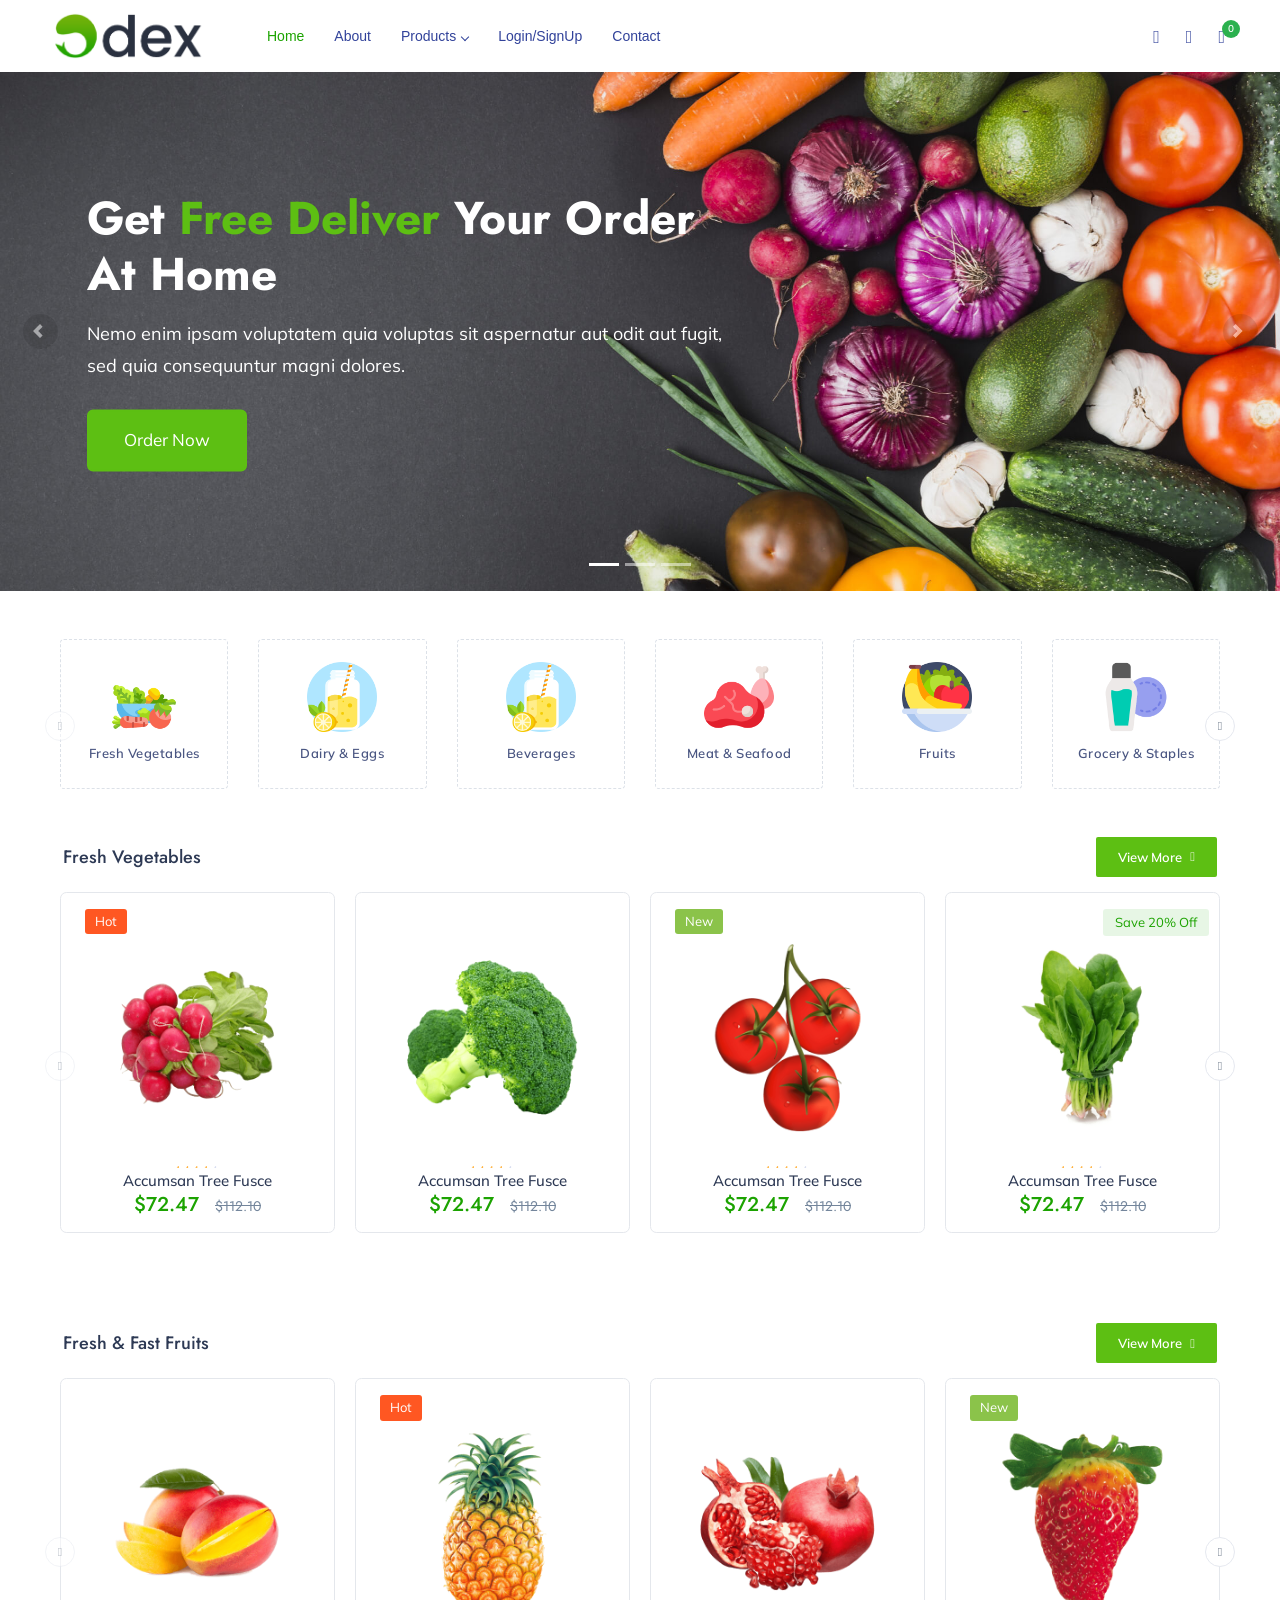
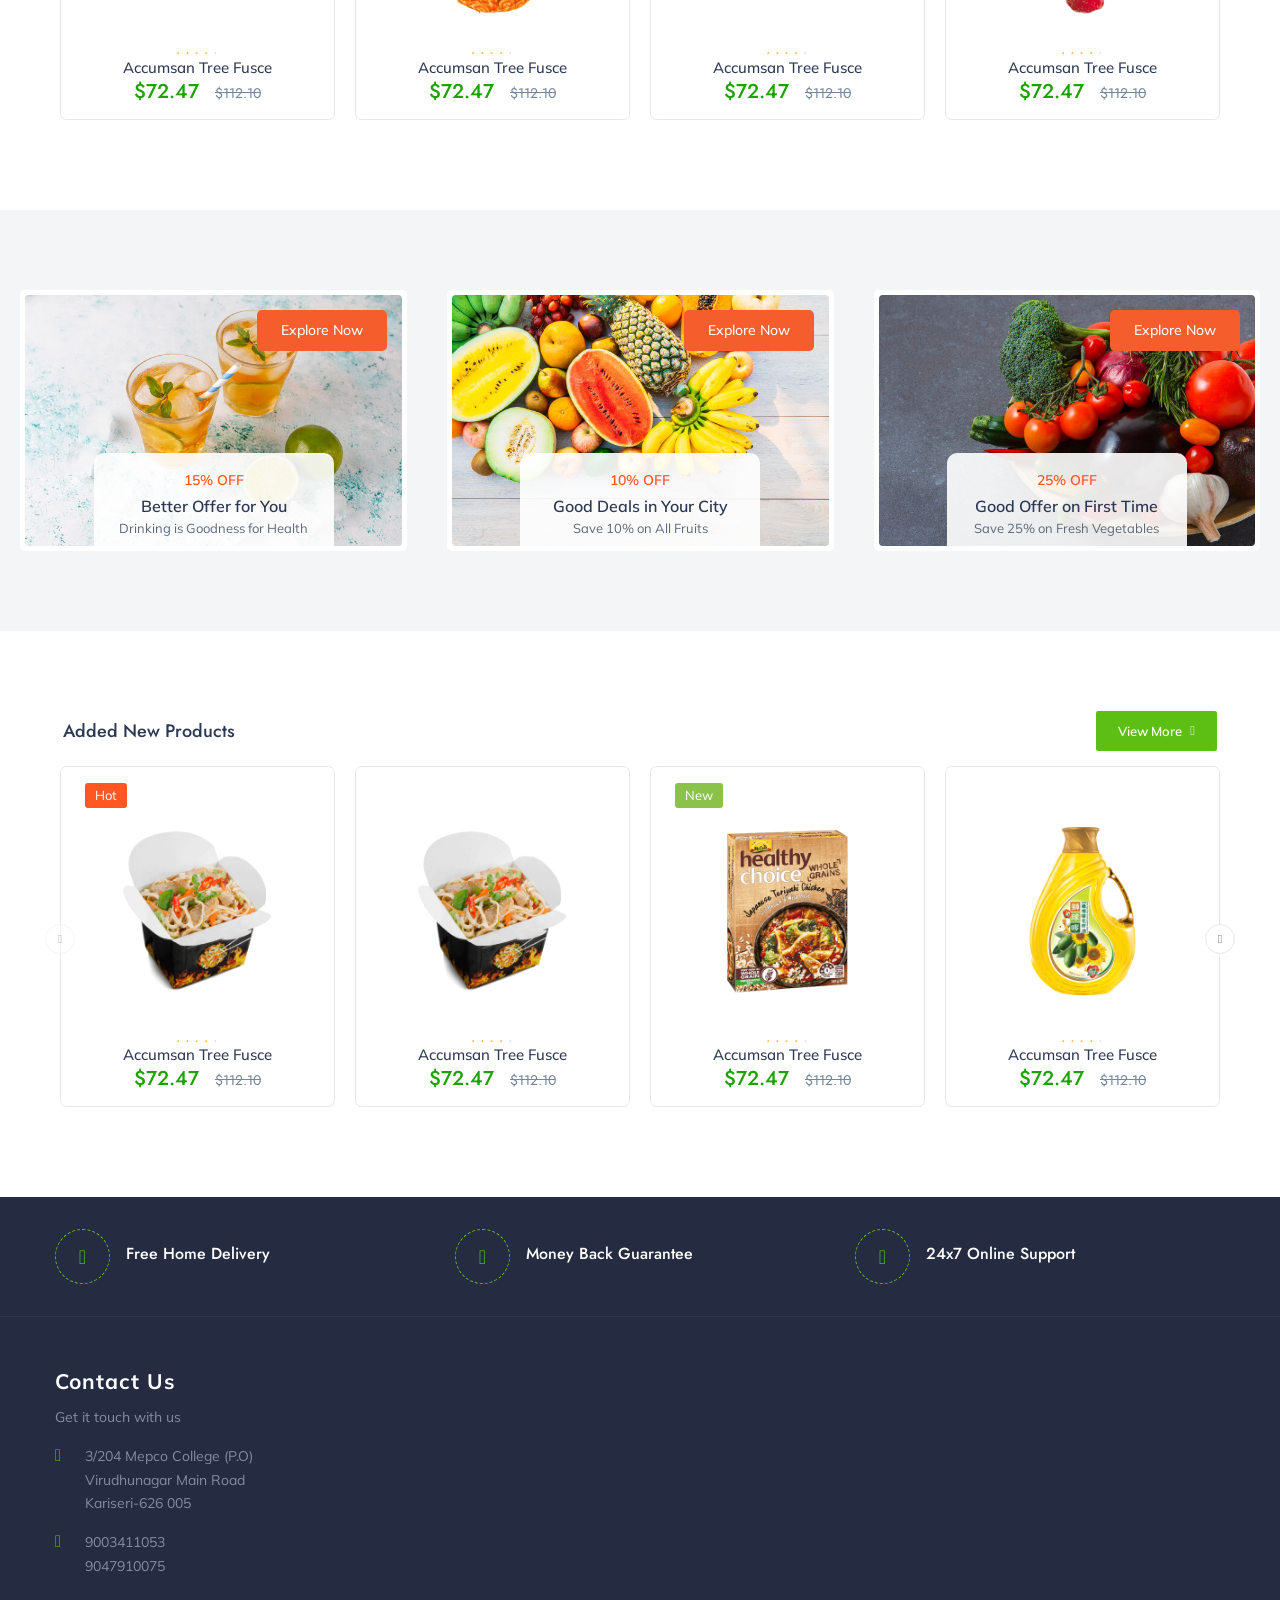
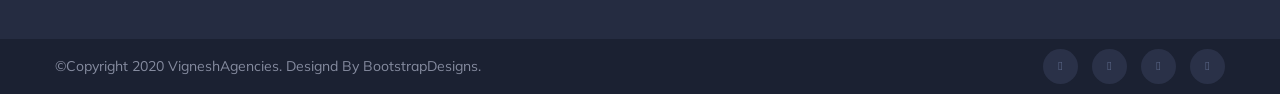
==== commit 9aa5f342: "Update index.html" ====
--- a/index.html
+++ b/index.html
@@ -1,11 +1,11 @@
-<!DOCTYPE html>
+﻿<!DOCTYPE html>
 <html lang="en">
 	<head>
 		<meta charset="utf-8" />
 		<meta name="author" content="www.frebsite.nl" />
 		<meta name="viewport" content="width=device-width, initial-scale=1.0" />
 		
-        <title>Odex - Organic Food & Grocery Market HTML Template</title>
+        <title>Vignesh Agencies - Anil Crackers</title>
 		 
         <!-- Custom CSS -->
         <link href="assets/css/styles.css" rel="stylesheet">
@@ -29,46 +29,6 @@
             <!-- Top header  -->
             <!-- ============================================================== -->
             <!-- Start Navigation -->
-			<div class="header">
-				<!-- Topbar -->
-				<div class="header_topbar dark">
-					<div class="container">
-						<div class="row">
-						
-							<div class="col-lg-6 col-md-6 col-sm-6 col-4">
-								<ul class="tp-list nbr ml-2">
-									<li class="dropdown dropdown-currency hidden-xs hidden-sm">
-										<a href="#" data-toggle="dropdown" aria-haspopup="true" aria-expanded="false">Eng<i class="ml-1 fa fa-angle-down"></i></a>
-										<ul class="dropdown-menu mlix-wrap">
-											<li><a href="javascript:void(0);">English</a></li>
-											<li><a href="javascript:void(0);">French</a></li>
-											<li><a href="javascript:void(0);">Spainish</a></li>
-											<li><a href="javascript:void(0);">Italy</a></li>
-										</ul>
-									</li>
-									<li class="dropdown dropdown-currency hidden-xs hidden-sm">
-										<a href="#" data-toggle="dropdown" aria-haspopup="true" aria-expanded="false">USD<i class="ml-1 fa fa-angle-down"></i></a>
-										<ul class="dropdown-menu mlix-wrap">
-											<li><a href="javascript:void(0);">EUR</a></li>
-											<li><a href="javascript:void(0);">AUD</a></li>
-											<li><a href="javascript:void(0);">GBP</a></li>
-										</ul>
-									</li>
-								</ul>
-							</div>
-							<div class="col-lg-6 col-md-6 col-sm-6 col-8">
-								<div class="topbar_menu">
-									<ul>
-										<li><a href="order.html"><i class="ti-bag"></i>My Account</a></li>
-										<li><a href="order-tracking.html"><i class="ti-location-pin"></i>Track Order</a></li>
-										<li class="hide-m"><a href="wishlist.html"><i class="ti-heart"></i>Favourites</a></li>
-									</ul>
-								</div>
-							</div>
-						
-						</div>
-					</div>
-				</div>
 				
 				<!-- Main header -->
 				<div class="general_header">
@@ -88,109 +48,29 @@
 										<ul class="nav-menu">
 										
 											<li class="active"><a href="#">Home<span class="submenu-indicator"></span></a>
-												<ul class="nav-dropdown nav-submenu">
-													<li><a href="#">Grocery<span class="submenu-indicator"></span></a>
-														<ul class="nav-dropdown nav-submenu">
-															<li><a href="grocery.html">Grocery 1</a></li>
-															<li><a href="grocery-2.html">Grocery 2</a></li>
-															<li><a href="grocery-3.html">Grocery 3</a></li>
-														</ul>
-													</li>
-													<li><a href="#">Retail Design<span class="submenu-indicator"></span></a>
-														<ul class="nav-dropdown nav-submenu">
-															<li><a href="woocommerce.html">Woocommerce</a></li>
-															<li><a href="woocommerce-2.html">Woocommerce 2</a></li>
-															<li><a href="beauty.html">Cosmetics</a></li>
-														</ul>
-													</li>
-													<li><a href="organic.html">Organic</a></li>
-													<li><a href="electronics.html">Electronic</a></li>
-													<li><a href="digital.html">Digital</a></li>
-													<li><a href="furniture.html">Furniture</a></li>
-												</ul>
+												
 											</li>
 											
-											<li><a href="#">Category<span class="submenu-indicator"></span></a>
+											<li><a href="#">About<span class="submenu-indicator"></span></a>
+												
+											</li>
+											
+											<li><a href="#">Products<span class="submenu-indicator"></span></a>
 												<ul class="nav-dropdown nav-submenu">
-													<li><a href="#">VARIATIONS 1<span class="submenu-indicator"></span></a>
-														<ul class="nav-dropdown nav-submenu">
-															<li><a href="search-full-width.html">Full Width Banner</a></li>
-															<li><a href="search-list-layout.html">With List Layouts</a></li>
-															<li><a href="4-column.html">4 Column Products</a></li>
-															<li><a href="5-column.html">5 Column Products</a></li>
-															<li><a href="6-column.html">6 Column Products</a></li>
-														</ul>
+													<li><a href="#">Gallery<span class="submenu-indicator"></span></a>
 													</li>
-													<li><a href="#">VARIATIONS 2<span class="submenu-indicator"></span></a>
-														<ul class="nav-dropdown nav-submenu">
-															<li><a href="grocery.html">Header Style 1</a></li>
-															<li><a href="grocery-2.html">Header Style 2</a></li>
-															<li><a href="grocery-3.html">Header Style 3</a></li>
-															<li><a href="#">7 Columns Products</a></li>
-															<li><a href="#">9 Columns Products</a></li>
-															<li><a href="#">10 Columns Products</a></li>
-														</ul>
+													<li><a href="#">PriceList<span class="submenu-indicator"></span></a>
+														
 													</li>
 												</ul>
 											</li>
 											
-											<li><a href="#">Products<span class="submenu-indicator"></span></a>
-												<ul class="nav-dropdown nav-submenu">
-													<li><a href="#">VARIATIONS 1<span class="submenu-indicator"></span></a>
-														<ul class="nav-dropdown nav-submenu">
-															<li><a href="search-sidebar.html">With Sidebar 1</a></li>
-															<li><a href="search-sidebar-2.html">With Sidebar 2</a></li>
-															<li><a href="search-sidebar-3.html">With Sidebar 3</a></li>
-															<li><a href="search-sidebar-4.html">With Sidebar 4</a></li>
-															<li><a href="search-sidebar-5.html">With Sidebar 5</a></li>
-															<li><a href="search-sidebar-6.html">With Sidebar 6</a></li>
-															<li><a href="search-sidebar-7.html">With Sidebar 7</a></li>
-															<li><a href="search-sidebar-8.html">With Sidebar 8</a></li>
-														</ul>
-													</li>
-													<li><a href="#">VARIATIONS 2<span class="submenu-indicator"></span></a>
-														<ul class="nav-dropdown nav-submenu">
-															<li><a href="detail-1.html">Default Product</a></li>
-															<li><a href="detail-1.html">Default Product 2</a></li>
-															<li><a href="detail-3.html">Grouped products</a></li>
-															<li><a href="detail-4.html">Simple Product</a></li>
-															<li><a href="detail-5.html">Grouped Product</a></li>
-															<li><a href="detail-6.html">Digital Product</a></li>
-															<li><a href="vendor.html">Vendor Detail</a></li>
-														</ul>
-													</li>
-												</ul>
+											<li><a href="#">Login/SignUp<span class="submenu-indicator"></span></a>
+												
 											</li>
 											
-											<li><a href="#">Shop Pages<span class="submenu-indicator"></span></a>
-												<ul class="nav-dropdown nav-submenu">
-													<li><a href="#">User Dashboard<span class="submenu-indicator"></span></a>
-														<ul class="nav-dropdown nav-submenu">
-															<li><a href="order.html">My Order</a></li>
-															<li><a href="order-history.html">Order History</a></li>
-															<li><a href="order-tracking.html">Order Tracking</a></li>
-															<li><a href="wishlist.html">Wishlist</a></li>
-															<li><a href="account-info.html">Account Settings</a></li>
-															<li><a href="payment-methode.html">Payment Methods</a></li>
-														</ul>
-													</li>
-													<li><a href="add-to-cart.html">Add To Cart</a></li>
-													<li><a href="billing.html">Billing Page</a></li>
-													<li><a href="checkout-complete.html">Checkout Confirmation</a></li>
-													<li><a href="admin-login.html">Admin Login</a></li>
-												</ul>
-											</li>
-											
-											<li><a href="#">Pages<span class="submenu-indicator"></span></a>
-												<ul class="nav-dropdown nav-submenu">
-													<li><a href="blog.html">Blog Page</a></li>
-													<li><a href="blog-detail.html">Blog Detail</a></li>
-													<li><a href="about.html">About Us</a></li>
-													<li><a href="contact.html">Contact</a></li>
-													<li><a href="login-signup.html">Login/SignUp</a></li>
-													<li><a href="faq.html">FAQ's</a></li>
-													<li><a href="404.html">404</a></li>
-												</ul>
+											<li><a href="#">Contact<span class="submenu-indicator"></span></a>
+												
 											</li>
 											
 										</ul>
@@ -1409,32 +1289,7 @@
 			<div class="clearfix"></div>
 			<!-- ======================== Fresh Vegetables & Fruits End ==================== -->
 			
-			<!-- ============================ Call To Action ================================== -->
-			<section class="theme-bg call_action_wrap-wrap">
-				<div class="container">
-					<div class="row">
-						<div class="col-lg-12">
-							
-							<div class="call_action_wrap">
-								<div class="call_action_wrap-head">
-									<h3>Do You Have Questions ?</h3>
-									<span>We'll help you to grow your career and growth.</span>
-								</div>
-								<div class="newsletter_box">
-									<div class="input-group">
-										<input type="text" class="form-control" placeholder="Subscribe here...">
-										<div class="input-group-append">
-										<button class="btn search_btn" type="button"><i class="fas fa-arrow-alt-circle-right"></i></button>
-										</div>
-									</div>
-								</div>
-							</div>
-							
-						</div>
-					</div>
-				</div>
-			</section>
-			<!-- ============================ Call To Action End ================================== -->
+			
 			
 			<!-- ============================ Footer Start ================================== -->
 			<footer class="dark-footer skin-dark-footer style-2">
@@ -1449,7 +1304,7 @@
 									</div>
 									<div class="facts_caption">
 										<h4>Free Home Delivery</h4>
-										<p>Nemo enim ipsam voluptatem quia voluptas sit aspernatur aut</p>
+										
 									</div>
 								</div>
 							</div>
@@ -1461,7 +1316,7 @@
 									</div>
 									<div class="facts_caption">
 										<h4>Money Back Guarantee</h4>
-										<p>Nemo enim ipsam voluptatem quia voluptas sit aspernatur aut</p>
+										
 									</div>
 								</div>
 							</div>
@@ -1473,7 +1328,7 @@
 									</div>
 									<div class="facts_caption">
 										<h4>24x7 Online Support</h4>
-										<p>Nemo enim ipsam voluptatem quia voluptas sit aspernatur aut</p>
+										
 									</div>
 								</div>
 							</div>
@@ -1489,65 +1344,18 @@
 							<div class="col-lg-4 col-md-4">
 								<div class="footer_widget">
 									<h4 class="extream">Contact us</h4>
-									<p>Let's here all about it! <a href="#" class="theme-cl">Get it touch</a></p>
+									<p> <a href="#" class="theme-cl">Get it touch with us</a></p>
 									
 									<div class="address_infos">
 										<ul>
-											<li><i class="ti-home theme-cl"></i>#302 Brick Market, Jalsa California<br>United State HQS1130</li>
-											<li><i class="ti-headphone-alt theme-cl"></i>(41) 254 758 4572</li>
+											<li><i class="ti-home theme-cl"></i>3/204 Mepco College (P.O)<br>Virudhunagar Main Road<br>Kariseri-626 005</li>
+											<li><i class="ti-headphone-alt theme-cl"></i>9003411053<br>9047910075</li>
 										</ul>
 									</div>
 									
 								</div>
 							</div>
-									
-							<div class="col-lg-2 col-md-2">
-								<div class="footer_widget">
-									<h4 class="widget_title">Categories</h4>
-									<ul class="footer-menu">
-										<li><a href="#">Organic</a></li>
-										<li><a href="#">Grocery</a></li>
-										<li><a href="#">Education</a></li>
-										<li><a href="#">Furniture</a></li>
-									</ul>
-								</div>
-							</div>
-									
-							<div class="col-lg-2 col-md-2">
-								<div class="footer_widget">
-									<h4 class="widget_title">Our Company</h4>
-									<ul class="footer-menu">
-										<li><a href="#">About Us</a></li>
-										<li><a href="#">My company</a></li>
-										<li><a href="#">Our Studio</a></li>
-										<li><a href="#">Nightlife</a></li>
-									</ul>
-								</div>
-							</div>
-							
-							<div class="col-lg-2 col-md-2">
-								<div class="footer_widget">
-									<h4 class="widget_title">Latest News</h4>
-									<ul class="footer-menu">
-										<li><a href="#">Offers & Deals</a></li>
-										<li><a href="#">My Account</a></li>
-										<li><a href="#">My Products</a></li>
-										<li><a href="#">Favorites</a></li>
-									</ul>
-								</div>
-							</div>
-							
-							<div class="col-lg-2 col-md-2">
-								<div class="footer_widget">
-									<h4 class="widget_title">Customer Support</h4>
-									<ul class="footer-menu">
-										<li><a href="#">Conditions</a></li>
-										<li><a href="#">Privacy</a></li>
-										<li><a href="#">Blog</a></li>
-										<li><a href="#">FAQs</a></li>
-									</ul>
-								</div>
-							</div>
+								
 							
 						</div>
 					</div>
@@ -1558,7 +1366,7 @@
 						<div class="row align-items-center">
 							
 							<div class="col-lg-6 col-md-8">
-								<p class="mb-0">©Copyright 2020 Odex. Designd By <a href="https://bootstrapdesigns.net">BootstrapDesigns</a>.</p>
+								<p class="mb-0">©Copyright 2020 VigneshAgencies. Designd By <a href="https://bootstrapdesigns.net">BootstrapDesigns</a>.</p>
 							</div>
 							
 							<div class="col-lg-6 col-md-6 text-right">
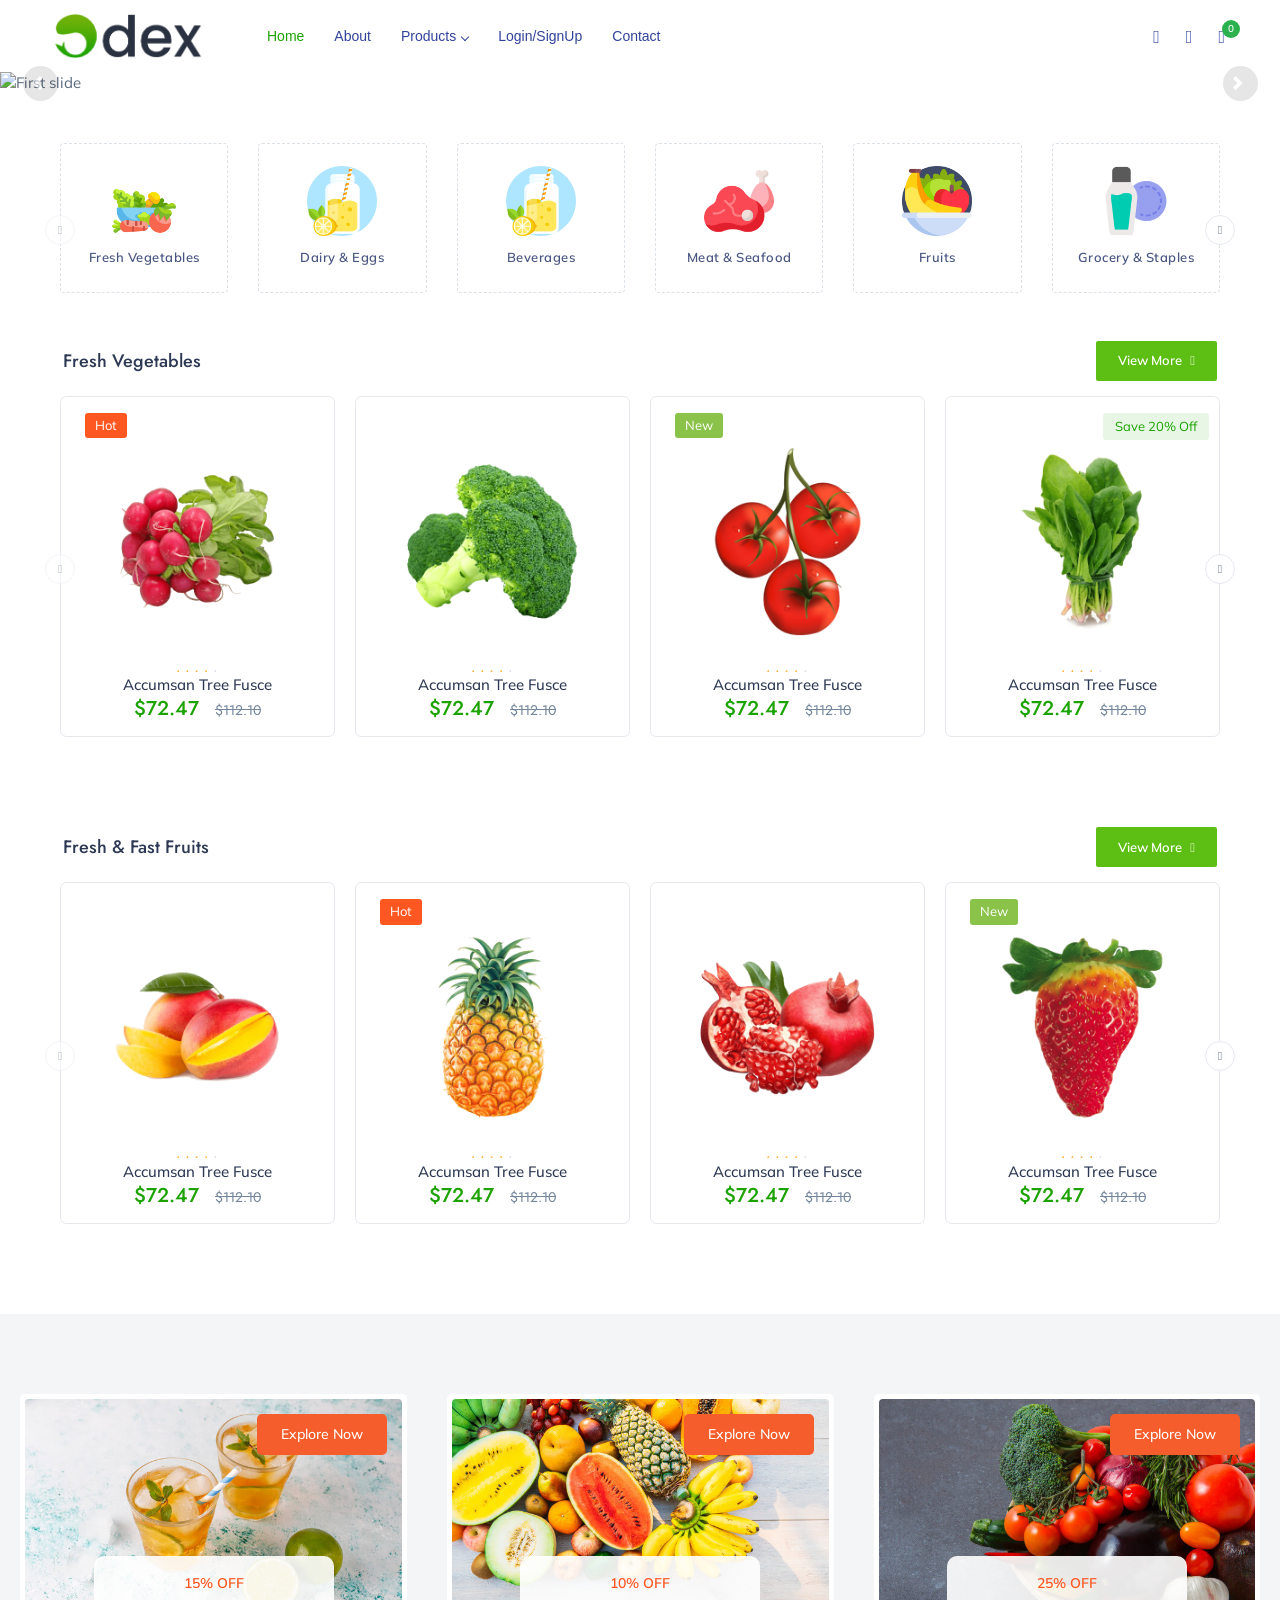
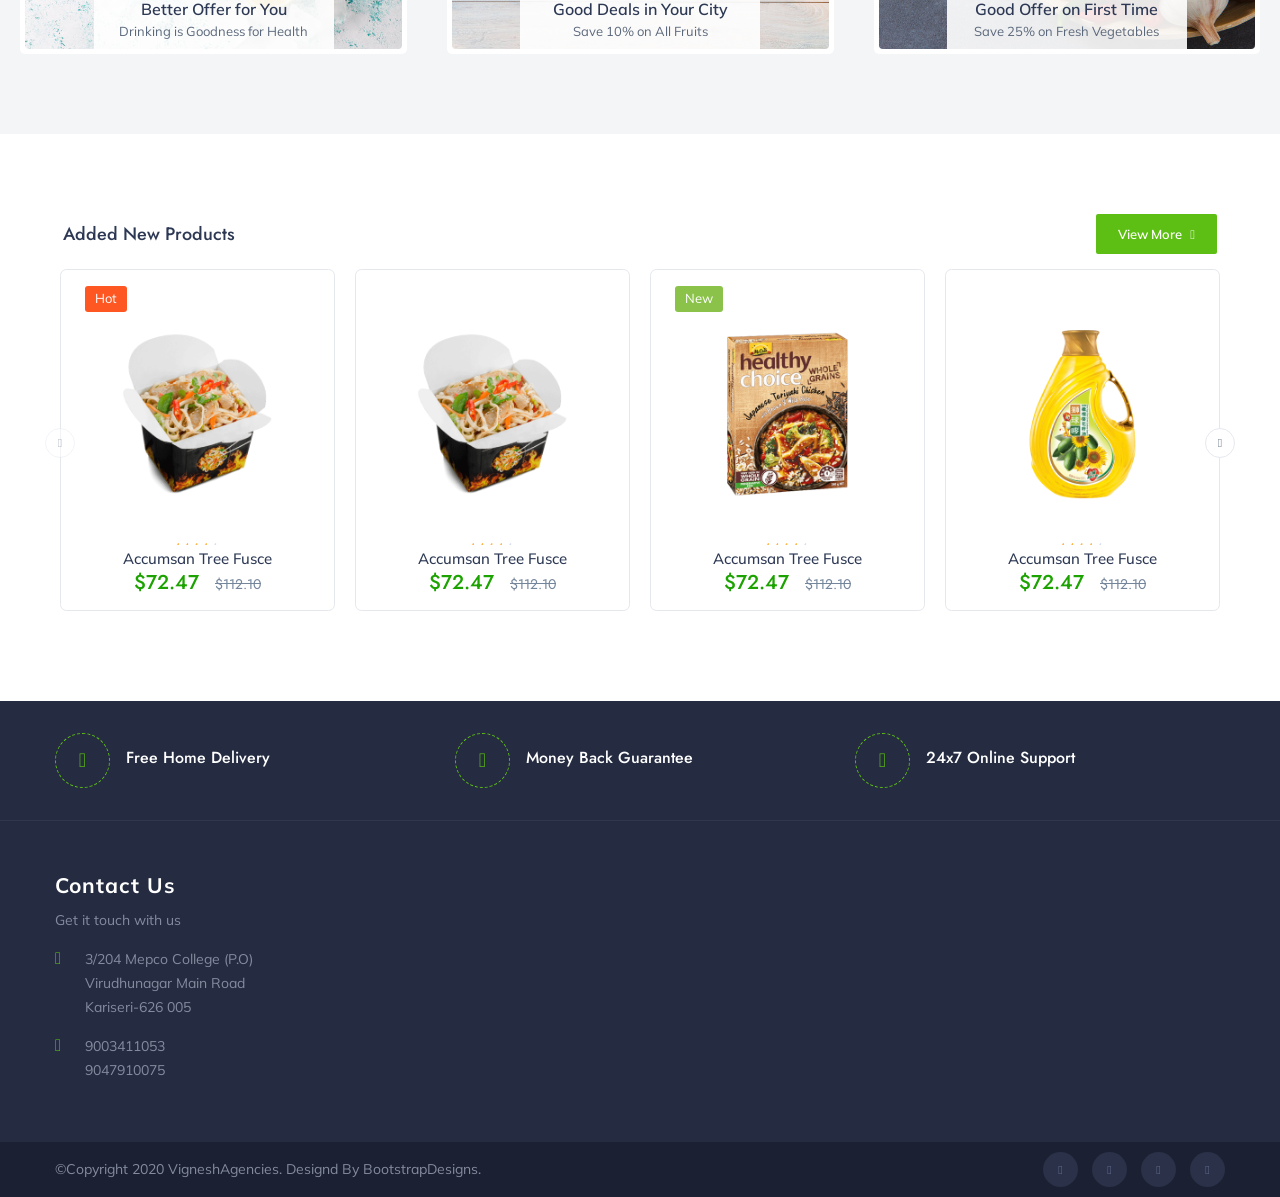
==== commit ff169c3b: "db files added" ====
--- a/index.html
+++ b/index.html
@@ -1,4 +1,12 @@
-﻿<!DOCTYPE html>
+﻿<?php
+
+session_start();
+include("includes/db.php");
+include("funcs/funcs.php");
+
+?>
+
+<!DOCTYPE html>
 <html lang="en">
 	<head>
 		<meta charset="utf-8" />
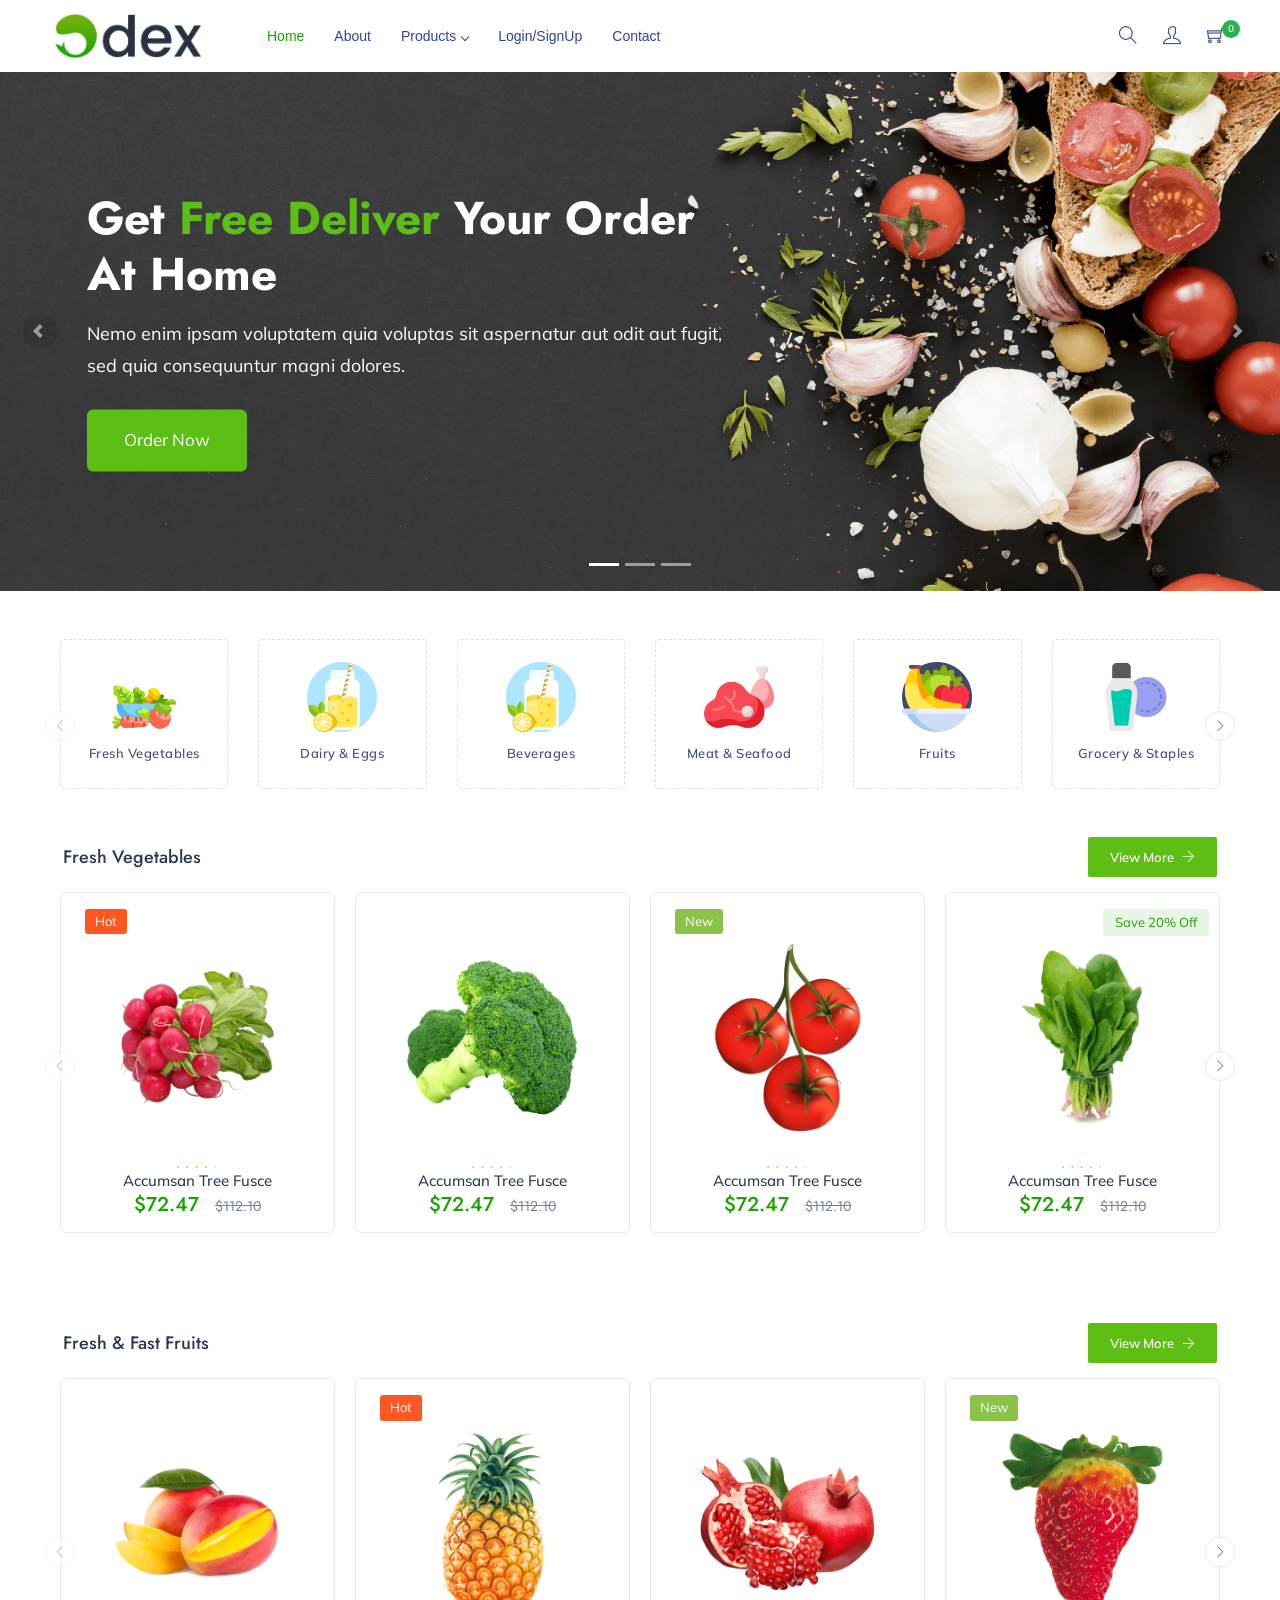
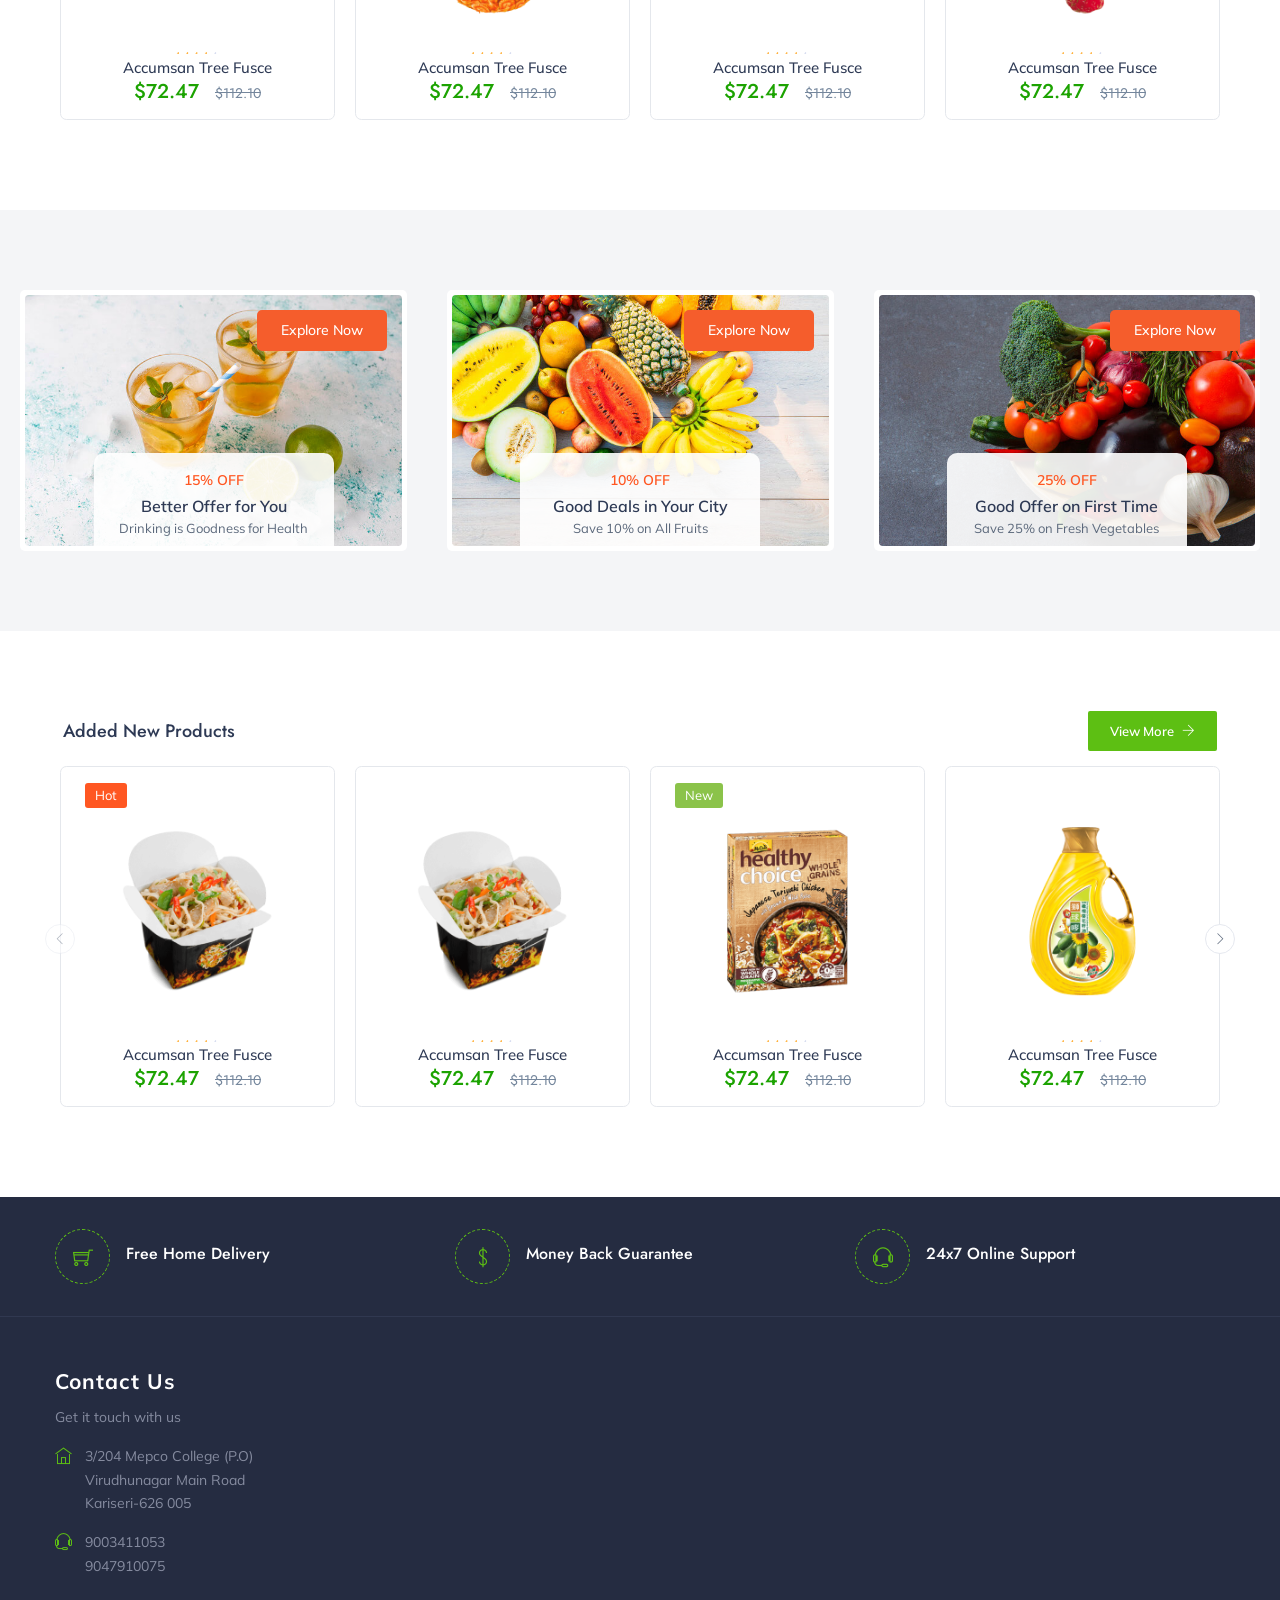
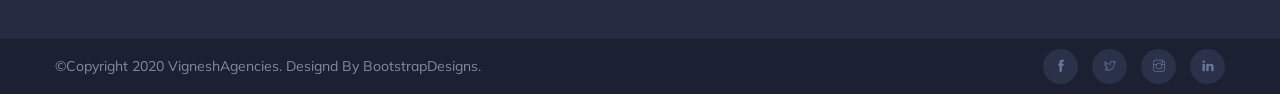
==== commit 8b8e55a3: "issues" ====
--- a/index.html
+++ b/index.html
@@ -1,10 +1,10 @@
-﻿<?php
+﻿<!-- <?php
 
 session_start();
 include("includes/db.php");
 include("funcs/funcs.php");
 
-?>
+?> -->
 
 <!DOCTYPE html>
 <html lang="en">
@@ -12,7 +12,7 @@
 		<meta charset="utf-8" />
 		<meta name="author" content="www.frebsite.nl" />
 		<meta name="viewport" content="width=device-width, initial-scale=1.0" />
-		
+		<link rel="shortcut icon" href="/assets/img/c-10.png" type="image/x-icon">
         <title>Vignesh Agencies - Anil Crackers</title>
 		 
         <!-- Custom CSS -->
@@ -128,7 +128,7 @@
 				</ol>
 				<div class="carousel-inner">
 					<div class="carousel-item active">
-						<img class="d-block w-100" src="assets/img/banner-4.png" alt="First slide">
+						<img class="d-block w-100" src="assets/img/banner-5.png" alt="First slide">
 						<div class="carousel-caption banner_caption light">
 							<h4>Get <span class="theme-cl">Free Deliver</span> Your Order At Home</h4>
 							<p>Nemo enim ipsam voluptatem quia voluptas sit aspernatur aut odit aut fugit, sed quia consequuntur magni dolores.</p>
